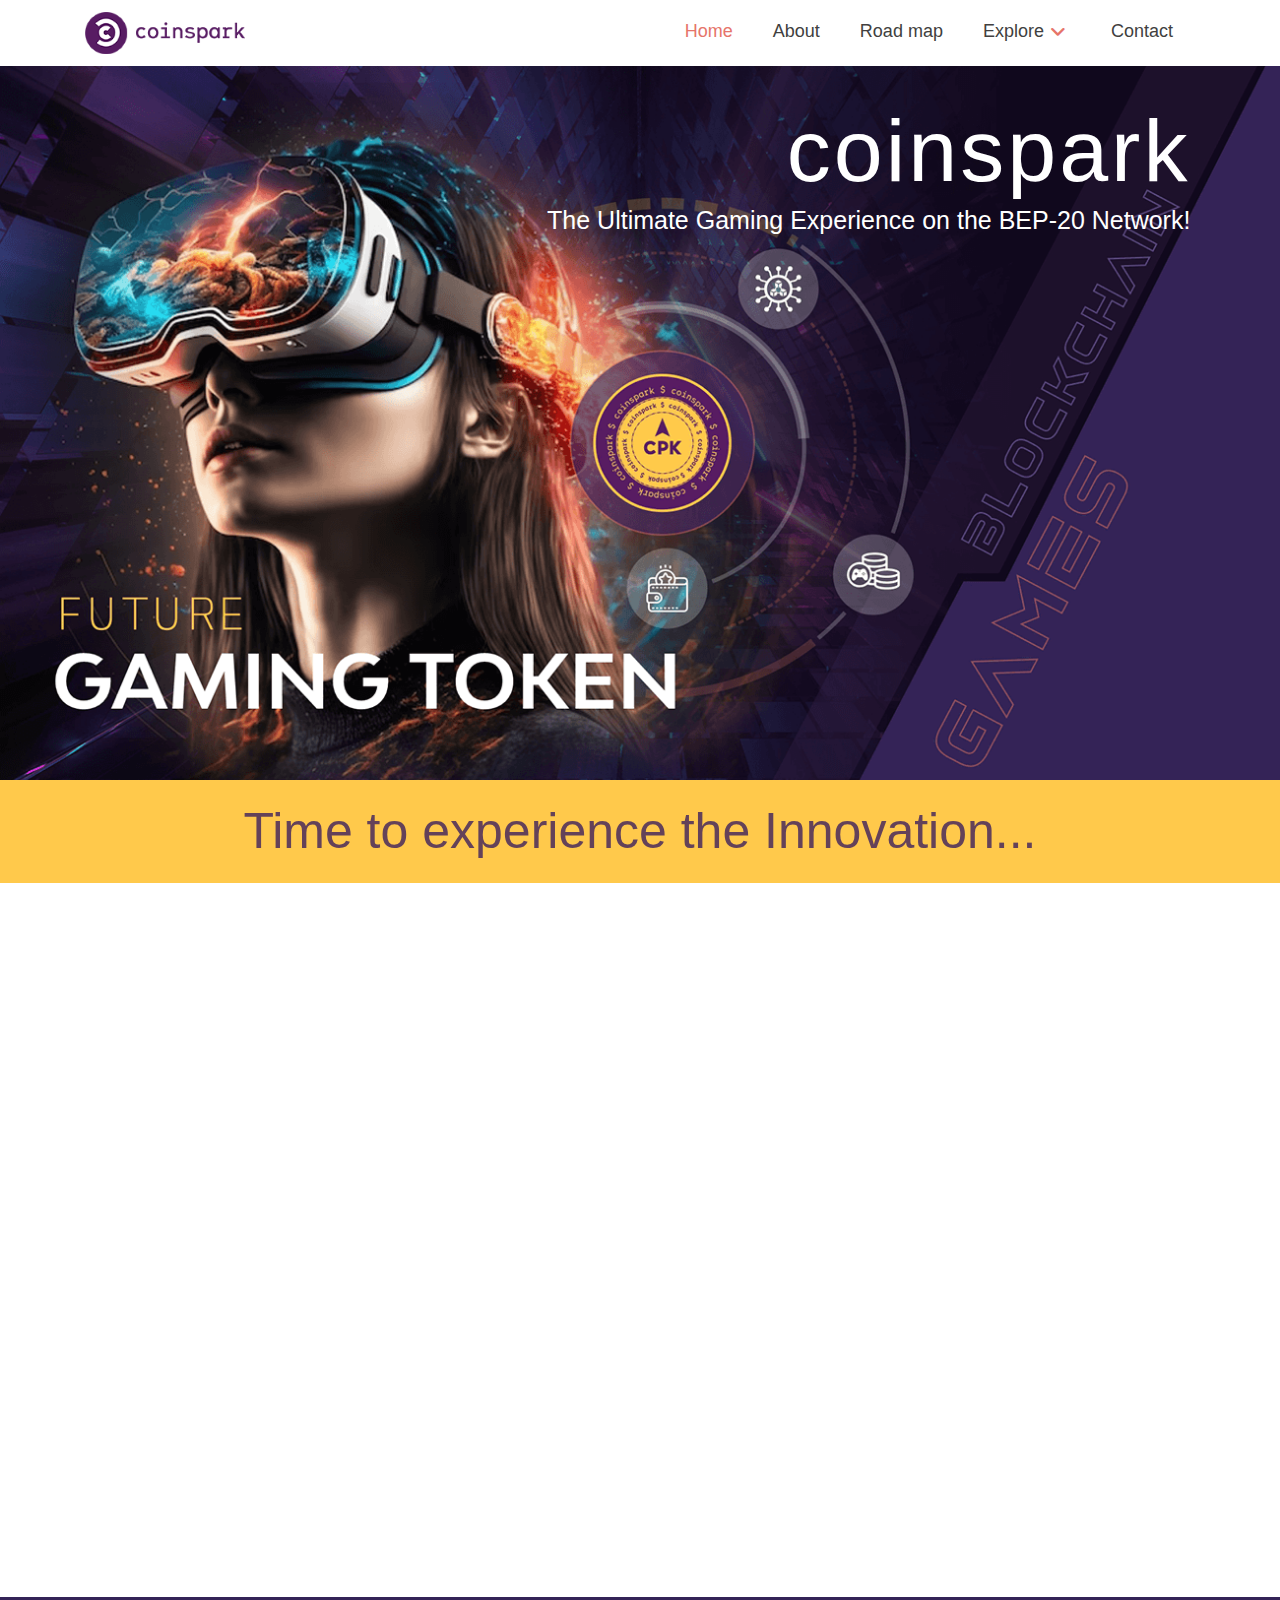
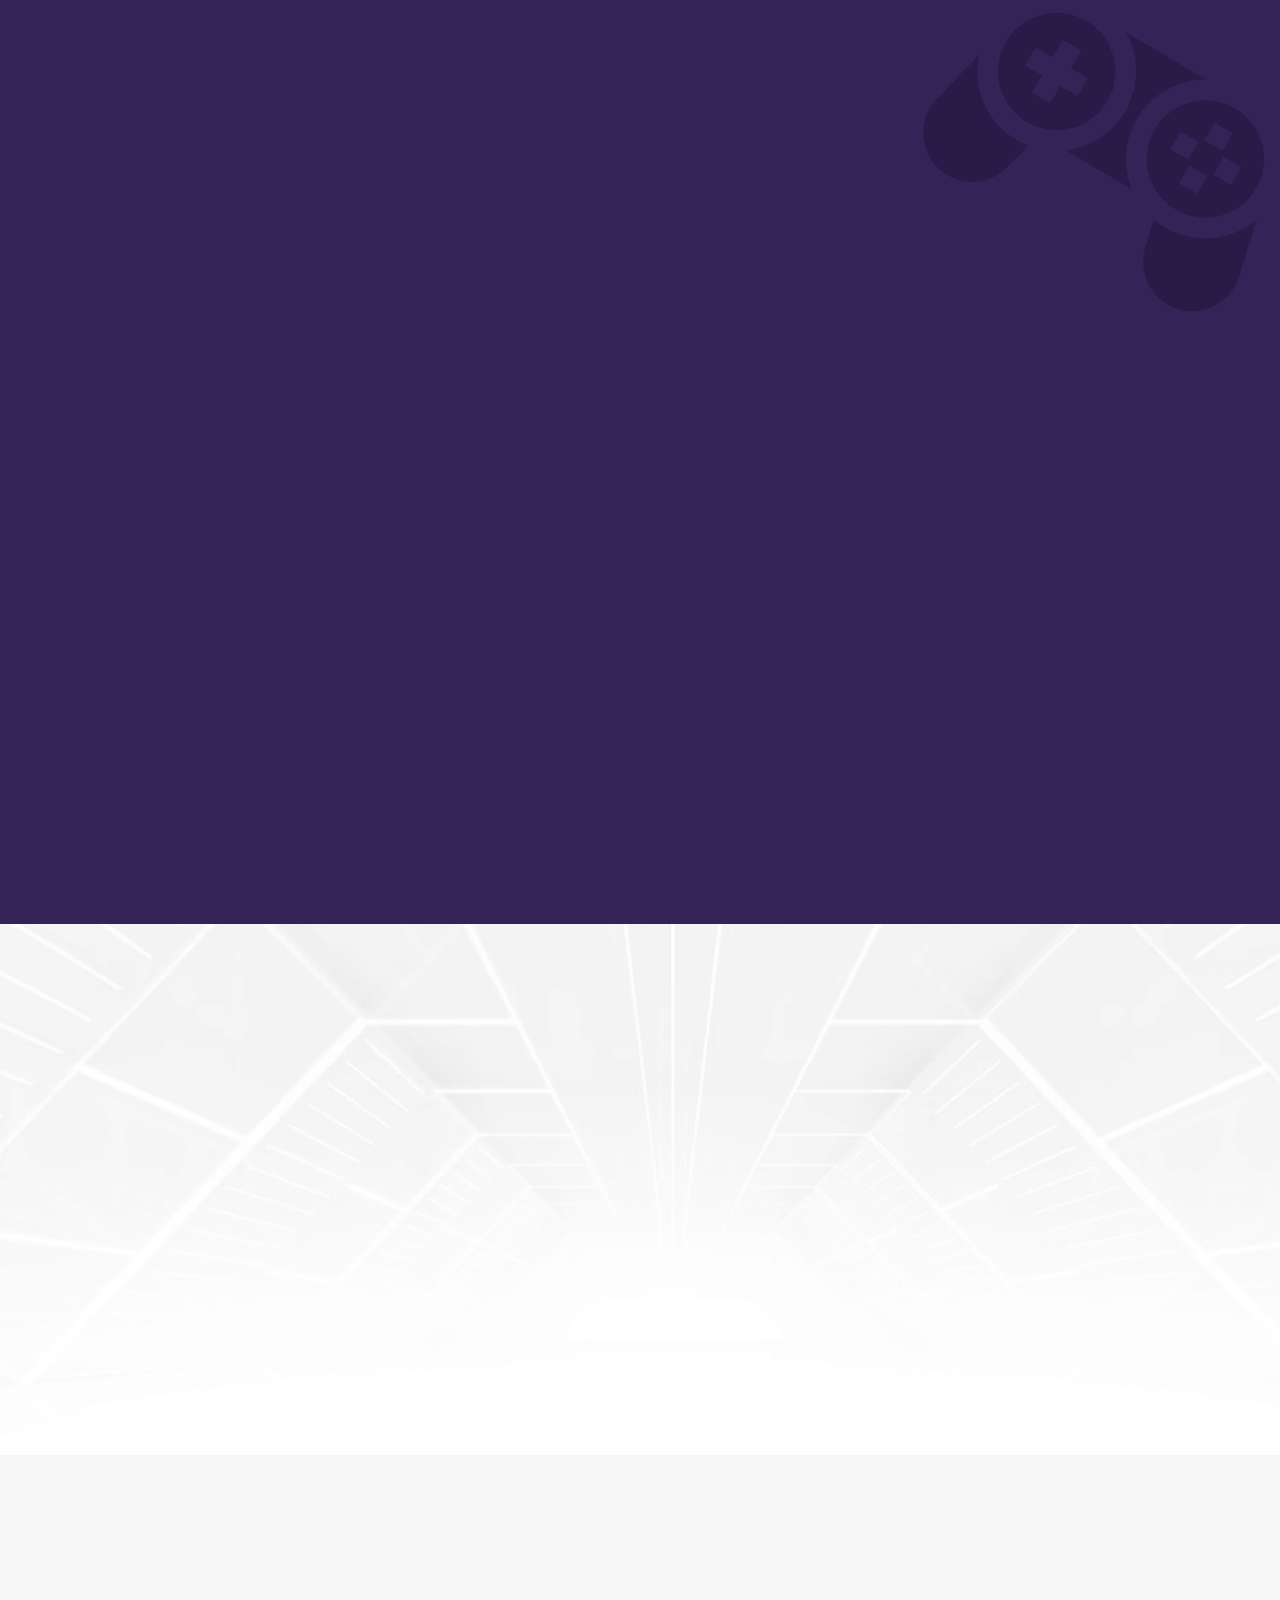
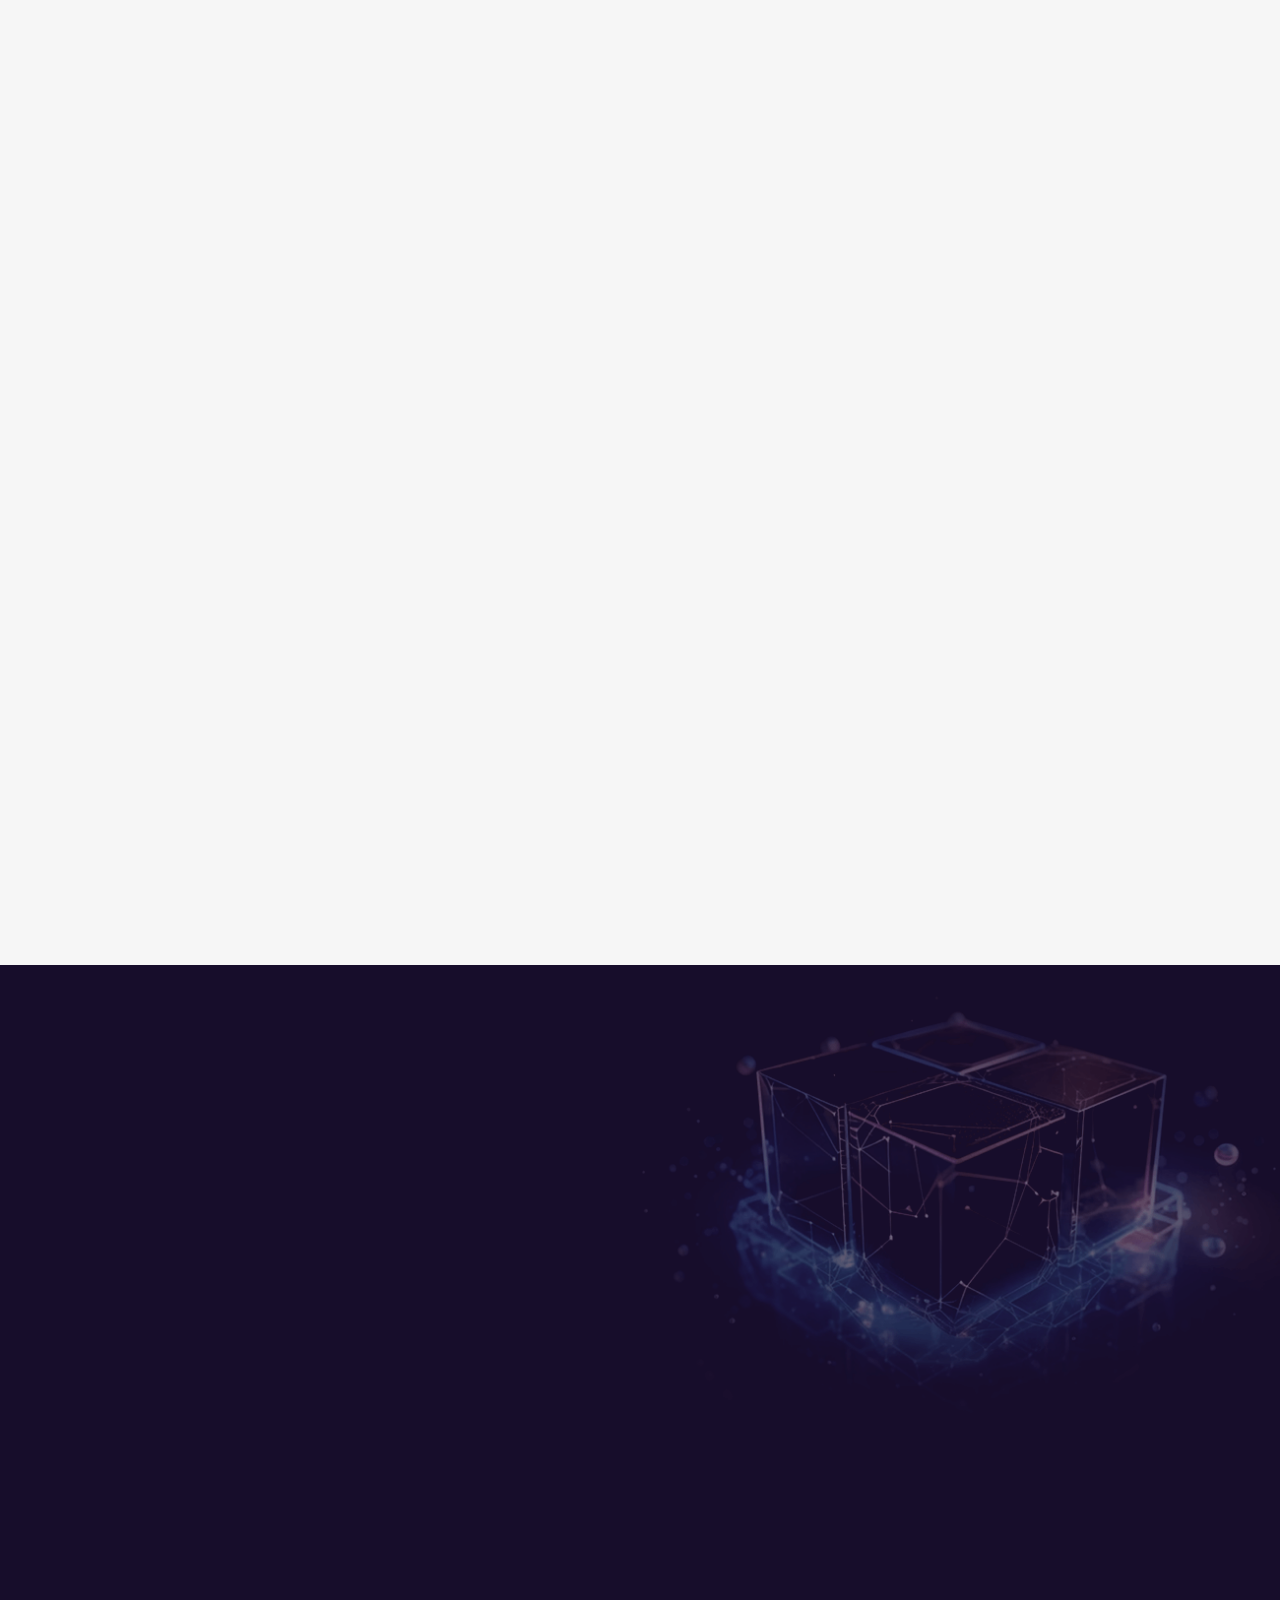
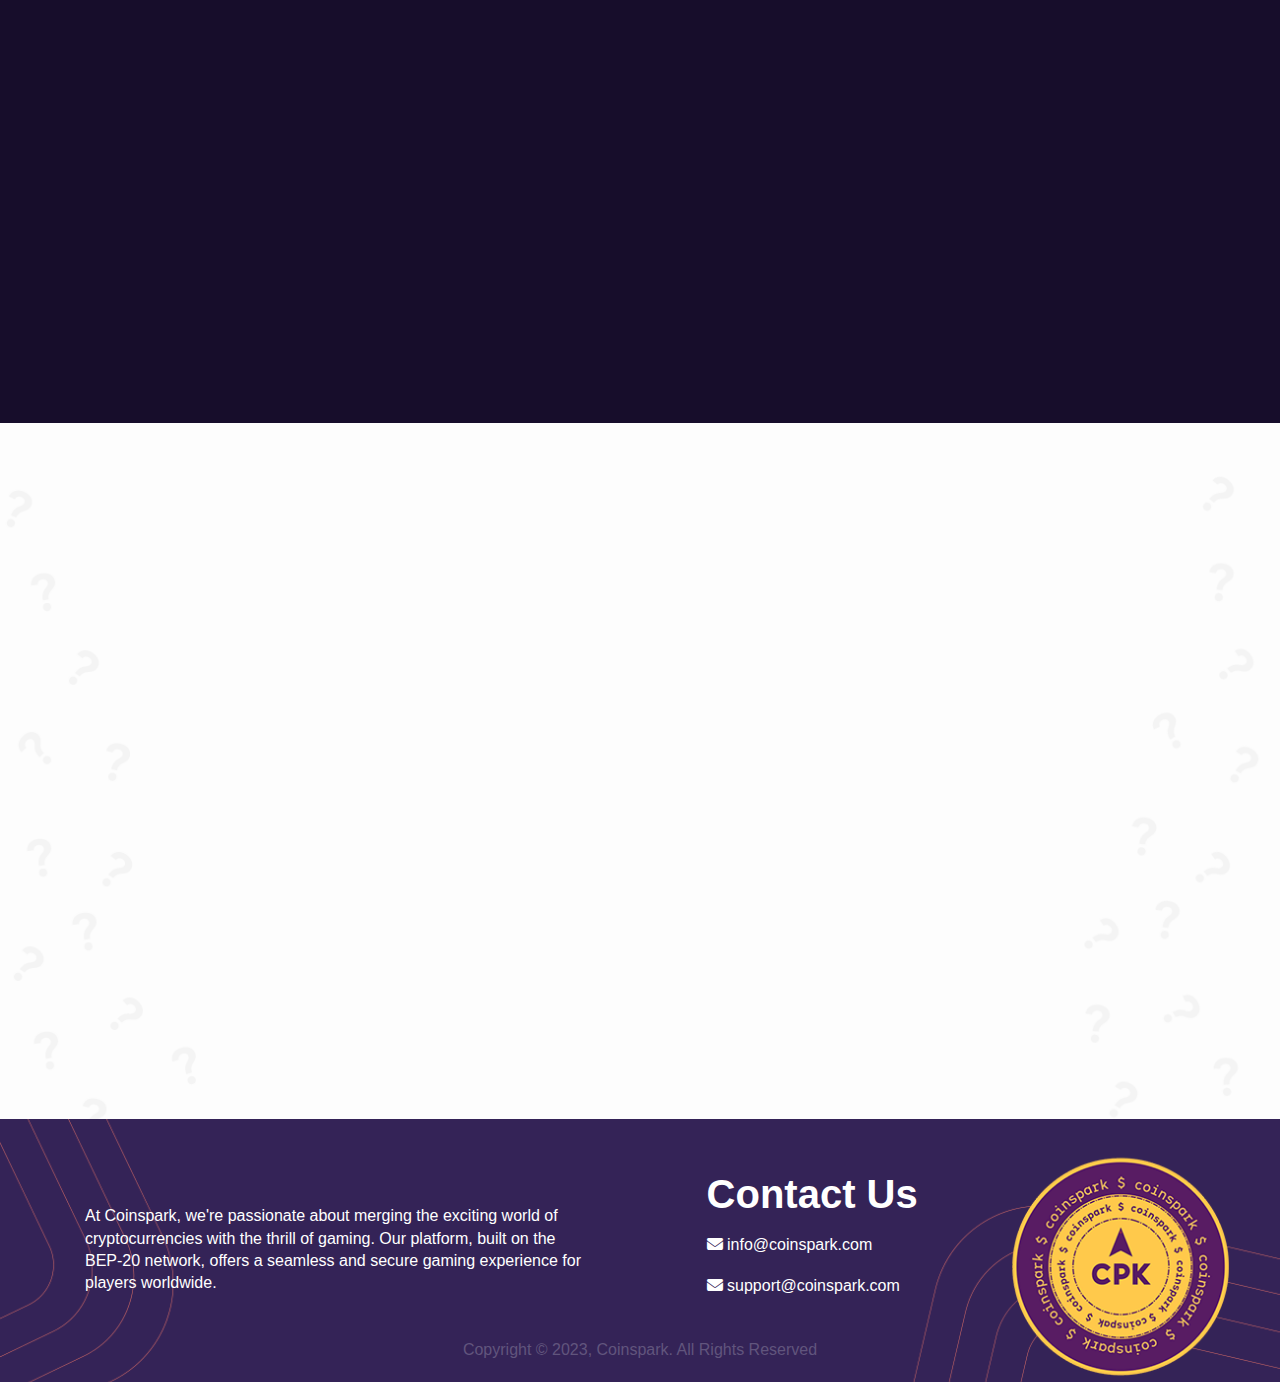
==== index.html @ 94110b3f "coinspark" ====
<!DOCTYPE html>
<html lang="en-US">

<meta http-equiv="content-type" content="text/html;charset=UTF-8" />

<head>
	<meta charset="UTF-8">
	<meta name="viewport" content="width=device-width, initial-scale=1">
	<link rel="profile" href="http://gmpg.org/xfn/11">
	<title>Coinspark </title>
	<meta name='robots' content='max-image-preview:large' />
	<link rel="alternate" type="application/rss+xml" title="Coinspark"
		href="https://demothemesflat.co/cyfoniikit/feed/" />
	<link rel="stylesheet" href="https://cdnjs.cloudflare.com/ajax/libs/font-awesome/6.4.0/css/all.min.css">

	<!-- Fonts  -->
	<link href="https://fonts.cdnfonts.com/css/bw-modelica-ss01" rel="stylesheet">
	<!-- Fonts  -->
	<link rel="stylesheet" href="https://cdnjs.cloudflare.com/ajax/libs/animate.css/4.1.1/animate.min.css"/>

	<link rel="alternate" type="application/rss+xml" title="Coinspark"
		href="https://demothemesflat.co/cyfoniikit/comments/feed/" />
	<script>
		window._wpemojiSettings = { "baseUrl": "https:\/\/s.w.org\/images\/core\/emoji\/14.0.0\/72x72\/", "ext": ".png", "svgUrl": "https:\/\/s.w.org\/images\/core\/emoji\/14.0.0\/svg\/", "svgExt": ".svg", "source": { "concatemoji": "https:\/\/demothemesflat.co\/cyfoniikit\/wp-includes\/js\/wp-emoji-release.min.js?ver=6.2.2" } };
		/*! This file is auto-generated */
		!function (e, a, t) { var n, r, o, i = a.createElement("canvas"), p = i.getContext && i.getContext("2d"); function s(e, t) { p.clearRect(0, 0, i.width, i.height), p.fillText(e, 0, 0); e = i.toDataURL(); return p.clearRect(0, 0, i.width, i.height), p.fillText(t, 0, 0), e === i.toDataURL() } function c(e) { var t = a.createElement("script"); t.src = e, t.defer = t.type = "text/javascript", a.getElementsByTagName("head")[0].appendChild(t) } for (o = Array("flag", "emoji"), t.supports = { everything: !0, everythingExceptFlag: !0 }, r = 0; r < o.length; r++)t.supports[o[r]] = function (e) { if (p && p.fillText) switch (p.textBaseline = "top", p.font = "600 32px Arial", e) { case "flag": return s("\ud83c\udff3\ufe0f\u200d\u26a7\ufe0f", "\ud83c\udff3\ufe0f\u200b\u26a7\ufe0f") ? !1 : !s("\ud83c\uddfa\ud83c\uddf3", "\ud83c\uddfa\u200b\ud83c\uddf3") && !s("\ud83c\udff4\udb40\udc67\udb40\udc62\udb40\udc65\udb40\udc6e\udb40\udc67\udb40\udc7f", "\ud83c\udff4\u200b\udb40\udc67\u200b\udb40\udc62\u200b\udb40\udc65\u200b\udb40\udc6e\u200b\udb40\udc67\u200b\udb40\udc7f"); case "emoji": return !s("\ud83e\udef1\ud83c\udffb\u200d\ud83e\udef2\ud83c\udfff", "\ud83e\udef1\ud83c\udffb\u200b\ud83e\udef2\ud83c\udfff") }return !1 }(o[r]), t.supports.everything = t.supports.everything && t.supports[o[r]], "flag" !== o[r] && (t.supports.everythingExceptFlag = t.supports.everythingExceptFlag && t.supports[o[r]]); t.supports.everythingExceptFlag = t.supports.everythingExceptFlag && !t.supports.flag, t.DOMReady = !1, t.readyCallback = function () { t.DOMReady = !0 }, t.supports.everything || (n = function () { t.readyCallback() }, a.addEventListener ? (a.addEventListener("DOMContentLoaded", n, !1), e.addEventListener("load", n, !1)) : (e.attachEvent("onload", n), a.attachEvent("onreadystatechange", function () { "complete" === a.readyState && t.readyCallback() })), (e = t.source || {}).concatemoji ? c(e.concatemoji) : e.wpemoji && e.twemoji && (c(e.twemoji), c(e.wpemoji))) }(window, document, window._wpemojiSettings);
	</script>
	<style>
		img.wp-smiley,
		img.emoji {
			display: inline !important;
			border: none !important;
			box-shadow: none !important;
			height: 1em !important;
			width: 1em !important;
			margin: 0 0.07em !important;
			vertical-align: -0.1em !important;
			background: none !important;
			padding: 0 !important;
		}
	</style>
	<link rel='stylesheet' id='iziModal-css'
		href='../../wp-content/plugins/themesflat-addons-for-elementor/post-format/assets/css/iziModal3781.css?ver=6.2.2'
		media='all' />
	<link rel='stylesheet' id='tf-font-awesome-css'
		href='../../wp-content/plugins/elementor/assets/lib/font-awesome/css/all.min3781.css?ver=6.2.2' media='all' />
	<link rel='stylesheet' id='tf-regular-css'
		href='../../wp-content/plugins/elementor/assets/lib/font-awesome/css/regular.min3781.css?ver=6.2.2'
		media='all' />
	<link rel='stylesheet' id='tf-style-css'
		href='../../wp-content/plugins/themesflat-addons-for-elementor/assets/css/tf-style3781.css?ver=6.2.2'
		media='all' />
	<link rel='stylesheet' id='wp-block-library-css'
		href='../../wp-includes/css/dist/block-library/style.min3781.css?ver=6.2.2' media='all' />
	<link rel='stylesheet' id='classic-theme-styles-css'
		href='../../wp-includes/css/classic-themes.min3781.css?ver=6.2.2' media='all' />
	<style id='global-styles-inline-css'>
		body {
			--wp--preset--color--black: #000000;
			--wp--preset--color--cyan-bluish-gray: #abb8c3;
			--wp--preset--color--white: #ffffff;
			--wp--preset--color--pale-pink: #f78da7;
			--wp--preset--color--vivid-red: #cf2e2e;
			--wp--preset--color--luminous-vivid-orange: #ff6900;
			--wp--preset--color--luminous-vivid-amber: #fcb900;
			--wp--preset--color--light-green-cyan: #7bdcb5;
			--wp--preset--color--vivid-green-cyan: #00d084;
			--wp--preset--color--pale-cyan-blue: #8ed1fc;
			--wp--preset--color--vivid-cyan-blue: #0693e3;
			--wp--preset--color--vivid-purple: #9b51e0;
			--wp--preset--gradient--vivid-cyan-blue-to-vivid-purple: linear-gradient(135deg, rgba(6, 147, 227, 1) 0%, rgb(155, 81, 224) 100%);
			--wp--preset--gradient--light-green-cyan-to-vivid-green-cyan: linear-gradient(135deg, rgb(122, 220, 180) 0%, rgb(0, 208, 130) 100%);
			--wp--preset--gradient--luminous-vivid-amber-to-luminous-vivid-orange: linear-gradient(135deg, rgba(252, 185, 0, 1) 0%, rgba(255, 105, 0, 1) 100%);
			--wp--preset--gradient--luminous-vivid-orange-to-vivid-red: linear-gradient(135deg, rgba(255, 105, 0, 1) 0%, rgb(207, 46, 46) 100%);
			--wp--preset--gradient--very-light-gray-to-cyan-bluish-gray: linear-gradient(135deg, rgb(238, 238, 238) 0%, rgb(169, 184, 195) 100%);
			--wp--preset--gradient--cool-to-warm-spectrum: linear-gradient(135deg, rgb(74, 234, 220) 0%, rgb(151, 120, 209) 20%, rgb(207, 42, 186) 40%, rgb(238, 44, 130) 60%, rgb(251, 105, 98) 80%, rgb(254, 248, 76) 100%);
			--wp--preset--gradient--blush-light-purple: linear-gradient(135deg, rgb(255, 206, 236) 0%, rgb(152, 150, 240) 100%);
			--wp--preset--gradient--blush-bordeaux: linear-gradient(135deg, rgb(254, 205, 165) 0%, rgb(254, 45, 45) 50%, rgb(107, 0, 62) 100%);
			--wp--preset--gradient--luminous-dusk: linear-gradient(135deg, rgb(255, 203, 112) 0%, rgb(199, 81, 192) 50%, rgb(65, 88, 208) 100%);
			--wp--preset--gradient--pale-ocean: linear-gradient(135deg, rgb(255, 245, 203) 0%, rgb(182, 227, 212) 50%, rgb(51, 167, 181) 100%);
			--wp--preset--gradient--electric-grass: linear-gradient(135deg, rgb(202, 248, 128) 0%, rgb(113, 206, 126) 100%);
			--wp--preset--gradient--midnight: linear-gradient(135deg, rgb(2, 3, 129) 0%, rgb(40, 116, 252) 100%);
			--wp--preset--duotone--dark-grayscale: url('#wp-duotone-dark-grayscale');
			--wp--preset--duotone--grayscale: url('#wp-duotone-grayscale');
			--wp--preset--duotone--purple-yellow: url('#wp-duotone-purple-yellow');
			--wp--preset--duotone--blue-red: url('#wp-duotone-blue-red');
			--wp--preset--duotone--midnight: url('#wp-duotone-midnight');
			--wp--preset--duotone--magenta-yellow: url('#wp-duotone-magenta-yellow');
			--wp--preset--duotone--purple-green: url('#wp-duotone-purple-green');
			--wp--preset--duotone--blue-orange: url('#wp-duotone-blue-orange');
			--wp--preset--font-size--small: 13px;
			--wp--preset--font-size--medium: 20px;
			--wp--preset--font-size--large: 36px;
			--wp--preset--font-size--x-large: 42px;
			--wp--preset--spacing--20: 0.44rem;
			--wp--preset--spacing--30: 0.67rem;
			--wp--preset--spacing--40: 1rem;
			--wp--preset--spacing--50: 1.5rem;
			--wp--preset--spacing--60: 2.25rem;
			--wp--preset--spacing--70: 3.38rem;
			--wp--preset--spacing--80: 5.06rem;
			--wp--preset--shadow--natural: 6px 6px 9px rgba(0, 0, 0, 0.2);
			--wp--preset--shadow--deep: 12px 12px 50px rgba(0, 0, 0, 0.4);
			--wp--preset--shadow--sharp: 6px 6px 0px rgba(0, 0, 0, 0.2);
			--wp--preset--shadow--outlined: 6px 6px 0px -3px rgba(255, 255, 255, 1), 6px 6px rgba(0, 0, 0, 1);
			--wp--preset--shadow--crisp: 6px 6px 0px rgba(0, 0, 0, 1);
		}

		:where(.is-layout-flex) {
			gap: 0.5em;
		}

		body .is-layout-flow>.alignleft {
			float: left;
			margin-inline-start: 0;
			margin-inline-end: 2em;
		}

		body .is-layout-flow>.alignright {
			float: right;
			margin-inline-start: 2em;
			margin-inline-end: 0;
		}

		body .is-layout-flow>.aligncenter {
			margin-left: auto !important;
			margin-right: auto !important;
		}

		body .is-layout-constrained>.alignleft {
			float: left;
			margin-inline-start: 0;
			margin-inline-end: 2em;
		}

		body .is-layout-constrained>.alignright {
			float: right;
			margin-inline-start: 2em;
			margin-inline-end: 0;
		}

		body .is-layout-constrained>.aligncenter {
			margin-left: auto !important;
			margin-right: auto !important;
		}

		body .is-layout-constrained> :where(:not(.alignleft):not(.alignright):not(.alignfull)) {
			max-width: var(--wp--style--global--content-size);
			margin-left: auto !important;
			margin-right: auto !important;
		}

		body .is-layout-constrained>.alignwide {
			max-width: var(--wp--style--global--wide-size);
		}

		body .is-layout-flex {
			display: flex;
		}

		body .is-layout-flex {
			flex-wrap: wrap;
			align-items: center;
		}

		body .is-layout-flex>* {
			margin: 0;
		}

		:where(.wp-block-columns.is-layout-flex) {
			gap: 2em;
		}

		.has-black-color {
			color: var(--wp--preset--color--black) !important;
		}

		.has-cyan-bluish-gray-color {
			color: var(--wp--preset--color--cyan-bluish-gray) !important;
		}

		.has-white-color {
			color: var(--wp--preset--color--white) !important;
		}

		.has-pale-pink-color {
			color: var(--wp--preset--color--pale-pink) !important;
		}

		.has-vivid-red-color {
			color: var(--wp--preset--color--vivid-red) !important;
		}

		.has-luminous-vivid-orange-color {
			color: var(--wp--preset--color--luminous-vivid-orange) !important;
		}

		.has-luminous-vivid-amber-color {
			color: var(--wp--preset--color--luminous-vivid-amber) !important;
		}

		.has-light-green-cyan-color {
			color: var(--wp--preset--color--light-green-cyan) !important;
		}

		.has-vivid-green-cyan-color {
			color: var(--wp--preset--color--vivid-green-cyan) !important;
		}

		.has-pale-cyan-blue-color {
			color: var(--wp--preset--color--pale-cyan-blue) !important;
		}

		.has-vivid-cyan-blue-color {
			color: var(--wp--preset--color--vivid-cyan-blue) !important;
		}

		.has-vivid-purple-color {
			color: var(--wp--preset--color--vivid-purple) !important;
		}

		.has-black-background-color {
			background-color: var(--wp--preset--color--black) !important;
		}

		.has-cyan-bluish-gray-background-color {
			background-color: var(--wp--preset--color--cyan-bluish-gray) !important;
		}

		.has-white-background-color {
			background-color: var(--wp--preset--color--white) !important;
		}

		.has-pale-pink-background-color {
			background-color: var(--wp--preset--color--pale-pink) !important;
		}

		.has-vivid-red-background-color {
			background-color: var(--wp--preset--color--vivid-red) !important;
		}

		.has-luminous-vivid-orange-background-color {
			background-color: var(--wp--preset--color--luminous-vivid-orange) !important;
		}

		.has-luminous-vivid-amber-background-color {
			background-color: var(--wp--preset--color--luminous-vivid-amber) !important;
		}

		.has-light-green-cyan-background-color {
			background-color: var(--wp--preset--color--light-green-cyan) !important;
		}

		.has-vivid-green-cyan-background-color {
			background-color: var(--wp--preset--color--vivid-green-cyan) !important;
		}

		.has-pale-cyan-blue-background-color {
			background-color: var(--wp--preset--color--pale-cyan-blue) !important;
		}

		.has-vivid-cyan-blue-background-color {
			background-color: var(--wp--preset--color--vivid-cyan-blue) !important;
		}

		.has-vivid-purple-background-color {
			background-color: var(--wp--preset--color--vivid-purple) !important;
		}

		.has-black-border-color {
			border-color: var(--wp--preset--color--black) !important;
		}

		.has-cyan-bluish-gray-border-color {
			border-color: var(--wp--preset--color--cyan-bluish-gray) !important;
		}

		.has-white-border-color {
			border-color: var(--wp--preset--color--white) !important;
		}

		.has-pale-pink-border-color {
			border-color: var(--wp--preset--color--pale-pink) !important;
		}

		.has-vivid-red-border-color {
			border-color: var(--wp--preset--color--vivid-red) !important;
		}

		.has-luminous-vivid-orange-border-color {
			border-color: var(--wp--preset--color--luminous-vivid-orange) !important;
		}

		.has-luminous-vivid-amber-border-color {
			border-color: var(--wp--preset--color--luminous-vivid-amber) !important;
		}

		.has-light-green-cyan-border-color {
			border-color: var(--wp--preset--color--light-green-cyan) !important;
		}

		.has-vivid-green-cyan-border-color {
			border-color: var(--wp--preset--color--vivid-green-cyan) !important;
		}

		.has-pale-cyan-blue-border-color {
			border-color: var(--wp--preset--color--pale-cyan-blue) !important;
		}

		.has-vivid-cyan-blue-border-color {
			border-color: var(--wp--preset--color--vivid-cyan-blue) !important;
		}

		.has-vivid-purple-border-color {
			border-color: var(--wp--preset--color--vivid-purple) !important;
		}

		.has-vivid-cyan-blue-to-vivid-purple-gradient-background {
			background: var(--wp--preset--gradient--vivid-cyan-blue-to-vivid-purple) !important;
		}

		.has-light-green-cyan-to-vivid-green-cyan-gradient-background {
			background: var(--wp--preset--gradient--light-green-cyan-to-vivid-green-cyan) !important;
		}

		.has-luminous-vivid-amber-to-luminous-vivid-orange-gradient-background {
			background: var(--wp--preset--gradient--luminous-vivid-amber-to-luminous-vivid-orange) !important;
		}

		.has-luminous-vivid-orange-to-vivid-red-gradient-background {
			background: var(--wp--preset--gradient--luminous-vivid-orange-to-vivid-red) !important;
		}

		.has-very-light-gray-to-cyan-bluish-gray-gradient-background {
			background: var(--wp--preset--gradient--very-light-gray-to-cyan-bluish-gray) !important;
		}

		.has-cool-to-warm-spectrum-gradient-background {
			background: var(--wp--preset--gradient--cool-to-warm-spectrum) !important;
		}

		.has-blush-light-purple-gradient-background {
			background: var(--wp--preset--gradient--blush-light-purple) !important;
		}

		.has-blush-bordeaux-gradient-background {
			background: var(--wp--preset--gradient--blush-bordeaux) !important;
		}

		.has-luminous-dusk-gradient-background {
			background: var(--wp--preset--gradient--luminous-dusk) !important;
		}

		.has-pale-ocean-gradient-background {
			background: var(--wp--preset--gradient--pale-ocean) !important;
		}

		.has-electric-grass-gradient-background {
			background: var(--wp--preset--gradient--electric-grass) !important;
		}

		.has-midnight-gradient-background {
			background: var(--wp--preset--gradient--midnight) !important;
		}

		.has-small-font-size {
			font-size: var(--wp--preset--font-size--small) !important;
		}

		.has-medium-font-size {
			font-size: var(--wp--preset--font-size--medium) !important;
		}

		.has-large-font-size {
			font-size: var(--wp--preset--font-size--large) !important;
		}

		.has-x-large-font-size {
			font-size: var(--wp--preset--font-size--x-large) !important;
		}

		.wp-block-navigation a:where(:not(.wp-element-button)) {
			color: inherit;
		}

		:where(.wp-block-columns.is-layout-flex) {
			gap: 2em;
		}

		.wp-block-pullquote {
			font-size: 1.5em;
			line-height: 1.6;
		}
	</style>
	<link rel='stylesheet' id='template-kit-export-css'
		href='../../wp-content/plugins/template-kit-export/public/assets/css/template-kit-export-public.min365c.css?ver=1.0.21'
		media='all' />
	<link rel='stylesheet' id='hello-elementor-css'
		href='../../wp-content/themes/hello-elementor/style.minc141.css?ver=2.6.1' media='all' />
	<link rel='stylesheet' id='hello-elementor-theme-style-css'
		href='../../wp-content/themes/hello-elementor/theme.minc141.css?ver=2.6.1' media='all' />
	<link rel='stylesheet' id='elementor-frontend-css'
		href='../../wp-content/plugins/elementor/assets/css/frontend-lite.mina1c3.css?ver=3.14.1' media='all' />
	<link rel='stylesheet' id='elementor-post-7-css'
		href='../../wp-content/uploads/elementor/css/post-71acf.css?ver=1688981764' media='all' />
	<link rel='stylesheet' id='elementor-icons-ekiticons-css'
		href='../../wp-content/plugins/elementskit-lite/modules/elementskit-icon-pack/assets/css/ekiticons5b0a.css?ver=2.9.0'
		media='all' />
	<link rel='stylesheet' id='elementor-icons-css'
		href='../../wp-content/plugins/elementor/assets/lib/eicons/css/elementor-icons.minfc13.css?ver=5.20.0'
		media='all' />
	<link rel='stylesheet' id='swiper-css'
		href='../../wp-content/plugins/elementor/assets/lib/swiper/css/swiper.min48f5.css?ver=5.3.6' media='all' />
	<link rel='stylesheet' id='elementor-post-223-css'
		href='../../wp-content/uploads/elementor/css/post-223f4da.css?ver=1688981765' media='all' />
	<link rel='stylesheet' id='font-awesome-5-all-css'
		href='../../wp-content/plugins/elementor/assets/lib/font-awesome/css/all.mina1c3.css?ver=3.14.1' media='all' />
	<link rel='stylesheet' id='font-awesome-4-shim-css'
		href='../../wp-content/plugins/elementor/assets/lib/font-awesome/css/v4-shims.mina1c3.css?ver=3.14.1'
		media='all' />
	<link rel='stylesheet' id='ekit-widget-styles-css'
		href='../../wp-content/plugins/elementskit-lite/widgets/init/assets/css/widget-styles5b0a.css?ver=2.9.0'
		media='all' />
	<link rel='stylesheet' id='ekit-responsive-css'
		href='../../wp-content/plugins/elementskit-lite/widgets/init/assets/css/responsive5b0a.css?ver=2.9.0'
		media='all' />
	<link rel='stylesheet' id='google-fonts-1-css'
		href='https://fonts.googleapis.com/css?family=Zen+Dots%3A100%2C100italic%2C200%2C200italic%2C300%2C300italic%2C400%2C400italic%2C500%2C500italic%2C600%2C600italic%2C700%2C700italic%2C800%2C800italic%2C900%2C900italic%7CReadex+Pro%3A100%2C100italic%2C200%2C200italic%2C300%2C300italic%2C400%2C400italic%2C500%2C500italic%2C600%2C600italic%2C700%2C700italic%2C800%2C800italic%2C900%2C900italic&amp;display=swap&amp;ver=6.2.2'
		media='all' />
	<link rel='stylesheet' id='elementor-icons-shared-0-css'
		href='../../wp-content/plugins/elementor/assets/lib/font-awesome/css/fontawesome.min52d5.css?ver=5.15.3'
		media='all' />
	<link rel='stylesheet' id='elementor-icons-fa-brands-css'
		href='../../wp-content/plugins/elementor/assets/lib/font-awesome/css/brands.min52d5.css?ver=5.15.3'
		media='all' />
	<link rel='stylesheet' id='elementor-icons-fa-solid-css'
		href='../../wp-content/plugins/elementor/assets/lib/font-awesome/css/solid.min52d5.css?ver=5.15.3'
		media='all' />
	<link rel="preconnect" href="https://fonts.gstatic.com/" crossorigin>
	<script src='../../wp-includes/js/jquery/jquery.min5aed.js?ver=3.6.4' id='jquery-core-js'></script>
	<script src='../../wp-includes/js/jquery/jquery-migrate.min6b00.js?ver=3.4.0' id='jquery-migrate-js'></script>
	<script src='../../wp-content/plugins/elementor/assets/lib/swiper/swiper.min3781.js?ver=6.2.2'
		id='tf-swiper-js'></script>
	<script
		src='../../wp-content/plugins/template-kit-export/public/assets/js/template-kit-export-public.min365c.js?ver=1.0.21'
		id='template-kit-export-js'></script>
	<script src='../../wp-content/plugins/elementor/assets/lib/font-awesome/js/v4-shims.mina1c3.js?ver=3.14.1'
		id='font-awesome-4-shim-js'></script>
	<link rel="https://api.w.org/" href="https://demothemesflat.co/cyfoniikit/wp-json/" />
	<link rel="EditURI" type="application/rsd+xml" title="RSD"
		href="https://demothemesflat.co/cyfoniikit/xmlrpc.php?rsd" />
	<link rel="wlwmanifest" type="application/wlwmanifest+xml"
		href="https://demothemesflat.co/cyfoniikit/wp-includes/wlwmanifest.xml" />
	<meta name="generator" content="WordPress 6.2.2" />
	<link rel="canonical" href="index.html" />
	<link rel='shortlink' href='https://demothemesflat.co/cyfoniikit/?p=223' />
	<link rel="alternate" type="application/json+oembed"
		href="https://demothemesflat.co/cyfoniikit/wp-json/oembed/1.0/embed?url=https%3A%2F%2Fdemothemesflat.co%2Fcyfoniikit%2Ftemplate-kit%2Fhome-01%2F" />
	<link rel="alternate" type="text/xml+oembed"
		href="https://demothemesflat.co/cyfoniikit/wp-json/oembed/1.0/embed?url=https%3A%2F%2Fdemothemesflat.co%2Fcyfoniikit%2Ftemplate-kit%2Fhome-01%2F&amp;format=xml" />
	<meta name="generator"
		content="Elementor 3.14.1; features: e_dom_optimization, e_optimized_assets_loading, e_optimized_css_loading, a11y_improvements, additional_custom_breakpoints; settings: css_print_method-external, google_font-enabled, font_display-swap">
	<link rel="icon" href="../../wp-content/uploads/2022/10/cropped-Favicon-3-32x32.png" sizes="32x32" />
	<link rel="icon" href="../../wp-content/uploads/2022/10/cropped-Favicon-3-192x192.png" sizes="192x192" />
	<link rel="apple-touch-icon" href="../../wp-content/uploads/2022/10/cropped-Favicon-3-180x180.png" />
	<meta name="msapplication-TileImage"
		content="https://demothemesflat.co/cyfoniikit/wp-content/uploads/2022/10/cropped-Favicon-3-270x270.png" />
</head>

<body
	class="envato_tk_templates-template envato_tk_templates-template-elementor_header_footer single single-envato_tk_templates postid-223 elementor-default elementor-template-full-width elementor-kit-7 elementor-page elementor-page-223">

	<svg xmlns="http://www.w3.org/2000/svg" viewBox="0 0 0 0" width="0" height="0" focusable="false" role="none"
		style="visibility: hidden; position: absolute; left: -9999px; overflow: hidden;">
		<defs>
			<filter id="wp-duotone-dark-grayscale">
				<feColorMatrix color-interpolation-filters="sRGB" type="matrix"
					values=" .299 .587 .114 0 0 .299 .587 .114 0 0 .299 .587 .114 0 0 .299 .587 .114 0 0 " />
				<feComponentTransfer color-interpolation-filters="sRGB">
					<feFuncR type="table" tableValues="0 0.49803921568627" />
					<feFuncG type="table" tableValues="0 0.49803921568627" />
					<feFuncB type="table" tableValues="0 0.49803921568627" />
					<feFuncA type="table" tableValues="1 1" />
				</feComponentTransfer>
				<feComposite in2="SourceGraphic" operator="in" />
			</filter>
		</defs>
	</svg><svg xmlns="http://www.w3.org/2000/svg" viewBox="0 0 0 0" width="0" height="0" focusable="false" role="none"
		style="visibility: hidden; position: absolute; left: -9999px; overflow: hidden;">
		<defs>
			<filter id="wp-duotone-grayscale">
				<feColorMatrix color-interpolation-filters="sRGB" type="matrix"
					values=" .299 .587 .114 0 0 .299 .587 .114 0 0 .299 .587 .114 0 0 .299 .587 .114 0 0 " />
				<feComponentTransfer color-interpolation-filters="sRGB">
					<feFuncR type="table" tableValues="0 1" />
					<feFuncG type="table" tableValues="0 1" />
					<feFuncB type="table" tableValues="0 1" />
					<feFuncA type="table" tableValues="1 1" />
				</feComponentTransfer>
				<feComposite in2="SourceGraphic" operator="in" />
			</filter>
		</defs>
	</svg><svg xmlns="http://www.w3.org/2000/svg" viewBox="0 0 0 0" width="0" height="0" focusable="false" role="none"
		style="visibility: hidden; position: absolute; left: -9999px; overflow: hidden;">
		<defs>
			<filter id="wp-duotone-purple-yellow">
				<feColorMatrix color-interpolation-filters="sRGB" type="matrix"
					values=" .299 .587 .114 0 0 .299 .587 .114 0 0 .299 .587 .114 0 0 .299 .587 .114 0 0 " />
				<feComponentTransfer color-interpolation-filters="sRGB">
					<feFuncR type="table" tableValues="0.54901960784314 0.98823529411765" />
					<feFuncG type="table" tableValues="0 1" />
					<feFuncB type="table" tableValues="0.71764705882353 0.25490196078431" />
					<feFuncA type="table" tableValues="1 1" />
				</feComponentTransfer>
				<feComposite in2="SourceGraphic" operator="in" />
			</filter>
		</defs>
	</svg><svg xmlns="http://www.w3.org/2000/svg" viewBox="0 0 0 0" width="0" height="0" focusable="false" role="none"
		style="visibility: hidden; position: absolute; left: -9999px; overflow: hidden;">
		<defs>
			<filter id="wp-duotone-blue-red">
				<feColorMatrix color-interpolation-filters="sRGB" type="matrix"
					values=" .299 .587 .114 0 0 .299 .587 .114 0 0 .299 .587 .114 0 0 .299 .587 .114 0 0 " />
				<feComponentTransfer color-interpolation-filters="sRGB">
					<feFuncR type="table" tableValues="0 1" />
					<feFuncG type="table" tableValues="0 0.27843137254902" />
					<feFuncB type="table" tableValues="0.5921568627451 0.27843137254902" />
					<feFuncA type="table" tableValues="1 1" />
				</feComponentTransfer>
				<feComposite in2="SourceGraphic" operator="in" />
			</filter>
		</defs>
	</svg><svg xmlns="http://www.w3.org/2000/svg" viewBox="0 0 0 0" width="0" height="0" focusable="false" role="none"
		style="visibility: hidden; position: absolute; left: -9999px; overflow: hidden;">
		<defs>
			<filter id="wp-duotone-midnight">
				<feColorMatrix color-interpolation-filters="sRGB" type="matrix"
					values=" .299 .587 .114 0 0 .299 .587 .114 0 0 .299 .587 .114 0 0 .299 .587 .114 0 0 " />
				<feComponentTransfer color-interpolation-filters="sRGB">
					<feFuncR type="table" tableValues="0 0" />
					<feFuncG type="table" tableValues="0 0.64705882352941" />
					<feFuncB type="table" tableValues="0 1" />
					<feFuncA type="table" tableValues="1 1" />
				</feComponentTransfer>
				<feComposite in2="SourceGraphic" operator="in" />
			</filter>
		</defs>
	</svg><svg xmlns="http://www.w3.org/2000/svg" viewBox="0 0 0 0" width="0" height="0" focusable="false" role="none"
		style="visibility: hidden; position: absolute; left: -9999px; overflow: hidden;">
		<defs>
			<filter id="wp-duotone-magenta-yellow">
				<feColorMatrix color-interpolation-filters="sRGB" type="matrix"
					values=" .299 .587 .114 0 0 .299 .587 .114 0 0 .299 .587 .114 0 0 .299 .587 .114 0 0 " />
				<feComponentTransfer color-interpolation-filters="sRGB">
					<feFuncR type="table" tableValues="0.78039215686275 1" />
					<feFuncG type="table" tableValues="0 0.94901960784314" />
					<feFuncB type="table" tableValues="0.35294117647059 0.47058823529412" />
					<feFuncA type="table" tableValues="1 1" />
				</feComponentTransfer>
				<feComposite in2="SourceGraphic" operator="in" />
			</filter>
		</defs>
	</svg><svg xmlns="http://www.w3.org/2000/svg" viewBox="0 0 0 0" width="0" height="0" focusable="false" role="none"
		style="visibility: hidden; position: absolute; left: -9999px; overflow: hidden;">
		<defs>
			<filter id="wp-duotone-purple-green">
				<feColorMatrix color-interpolation-filters="sRGB" type="matrix"
					values=" .299 .587 .114 0 0 .299 .587 .114 0 0 .299 .587 .114 0 0 .299 .587 .114 0 0 " />
				<feComponentTransfer color-interpolation-filters="sRGB">
					<feFuncR type="table" tableValues="0.65098039215686 0.40392156862745" />
					<feFuncG type="table" tableValues="0 1" />
					<feFuncB type="table" tableValues="0.44705882352941 0.4" />
					<feFuncA type="table" tableValues="1 1" />
				</feComponentTransfer>
				<feComposite in2="SourceGraphic" operator="in" />
			</filter>
		</defs>
	</svg><svg xmlns="http://www.w3.org/2000/svg" viewBox="0 0 0 0" width="0" height="0" focusable="false" role="none"
		style="visibility: hidden; position: absolute; left: -9999px; overflow: hidden;">
		<defs>
			<filter id="wp-duotone-blue-orange">
				<feColorMatrix color-interpolation-filters="sRGB" type="matrix"
					values=" .299 .587 .114 0 0 .299 .587 .114 0 0 .299 .587 .114 0 0 .299 .587 .114 0 0 " />
				<feComponentTransfer color-interpolation-filters="sRGB">
					<feFuncR type="table" tableValues="0.098039215686275 1" />
					<feFuncG type="table" tableValues="0 0.66274509803922" />
					<feFuncB type="table" tableValues="0.84705882352941 0.41960784313725" />
					<feFuncA type="table" tableValues="1 1" />
				</feComponentTransfer>
				<feComposite in2="SourceGraphic" operator="in" />
			</filter>
		</defs>
	</svg>
	<div id="page" class="hfeed site">


		<header class="site-header tf-custom-header" role="banner">
			<div class="tf-container">
				<div class="tf-row">
					<div class="tf-col">
						<div data-elementor-type="wp-post" data-elementor-id="190" class="elementor elementor-190">
							<section
								class="elementor-section elementor-top-section elementor-element elementor-element-3f9441df elementor-section-boxed elementor-section-height-default elementor-section-height-default tf-sticky-section tf-sticky-no"
								data-id="3f9441df" data-element_type="section"
								data-settings="{&quot;tf_sticky&quot;:&quot;no&quot;}">
								<div class="elementor-container elementor-column-gap-default">
									<div class="elementor-column elementor-col-25 elementor-top-column elementor-element elementor-element-34486d5f"
										data-id="34486d5f" data-element_type="column">
										<div class="elementor-widget-wrap elementor-element-populated">
											<div class="elementor-element elementor-element-3bddb0fb elementor-widget elementor-widget-image"
												data-id="3bddb0fb" data-element_type="widget"
												data-widget_type="image.default">
												<div class="elementor-widget-container">
													<style>
														/*! elementor - v3.14.0 - 26-06-2023 */
														.elementor-widget-image {
															text-align: center
														}

														.elementor-widget-image a {
															display: inline-block
														}

														.elementor-widget-image a img[src$=".svg"] {
															width: 48px
														}

														.elementor-widget-image img {
															vertical-align: middle;
															display: inline-block
														}
													</style> <a href="index.html">
														<img width="160" height="38"
															src="wp-content/images/00/Coinspark_HeaderLogo.png"
															class="attachment-full size-full wp-image-13" alt=""
															loading="lazy" sizes="(max-width: 160px) 100vw, 160px" />
													</a>
												</div>
											</div>
										</div>
									</div>
									<div class="elementor-column elementor-col-50 elementor-top-column elementor-element elementor-element-62c112fd"
										data-id="62c112fd" data-element_type="column">
										<div class="elementor-widget-wrap elementor-element-populated">
											<div class="elementor-element elementor-element-16576247 elementor-widget-tablet__width-auto elementor-widget elementor-widget-tf-nav-menu"
												data-id="16576247" data-element_type="widget"
												data-widget_type="tf-nav-menu.default">
												<div class="elementor-widget-container">
													<div class="tf-nav-menu tf-alignment-center horizontal menu-panel-style-left tf_link_effect_none tf_animation_line_ dropdown-style1 tf-nav-64c3c5015e204"
														data-id_random="tf-nav-64c3c5015e204">
														<div class="nav-panel mobile-menu-alignment-left">
															<div class="wrap-logo-nav"><a
																	href="index.html"
																	class="logo-nav"> <img
																		src="wp-content/images/00/Coinspark_HeaderLogo.png"
																		alt="Coinspark"></a>
															</div>
															<div class="mainnav-mobi">
																<div class="menu-container tf-menu-container">
																	<ul id="menu-main" class="menu">
																		<li id="menu-item-209"
																			class="menu-item menu-item-type-custom menu-item-object-custom current-menu-ancestor current-menu-parent menu-item-has-children menu-item-209">
																			<a href="index.html">Home</a>
																			<!-- <ul class="sub-menu">
																				<li id="menu-item-210"
																					class="menu-item menu-item-type-custom menu-item-object-custom current-menu-item menu-item-210">
																					<a href="index.html"
																						aria-current="page">Home 01<i
																							class="fa fa-angle-right"
																							aria-hidden="true"></i></a>
																				</li>
																				<li id="menu-item-211"
																					class="menu-item menu-item-type-custom menu-item-object-custom menu-item-211">
																					<a href="../home-02/index.html">Home
																						02<i class="fa fa-angle-right"
																							aria-hidden="true"></i></a>
																				</li>
																				<li id="menu-item-212"
																					class="menu-item menu-item-type-custom menu-item-object-custom menu-item-212">
																					<a href="../home-03/index.html">Home
																						03<i class="fa fa-angle-right"
																							aria-hidden="true"></i></a>
																				</li>
																			</ul> -->
																		</li>
																		<li id="menu-item-213"
																			class="menu-item menu-item-type-custom menu-item-object-custom menu-item-213">
																			<a href="template-kit/about-us/index.html">About<i
																					class="fa fa-angle-right"
																					aria-hidden="true"></i></a>
																		</li>
																		<!-- <li id="menu-item-214"
																			class="menu-item menu-item-type-custom menu-item-object-custom menu-item-214">
																			<a
																				href="https://demothemesflat.co/cyfoniikit/?elementor_library=road-map">Road
																				map<i class="fa fa-angle-right"
																					aria-hidden="true"></i></a></li>
																		<li id="menu-item-215"
																			class="menu-item menu-item-type-custom menu-item-object-custom menu-item-215">
																			<a
																				href="https://demothemesflat.co/cyfoniikit/?elementor_library=our-team">Team<i
																					class="fa fa-angle-right"
																					aria-hidden="true"></i></a></li> -->
																		<li id="menu-item-216"
																			class="menu-item menu-item-type-custom menu-item-object-custom menu-item-has-children menu-item-216">
																			<a href="#">Explore<i
																					class="fa fa-angle-right"
																					aria-hidden="true"></i></a>
																			<ul class="sub-menu">
																				<li id="menu-item-217"
																					class="menu-item menu-item-type-custom menu-item-object-custom menu-item-217">
																					<a
																						href="template-kit/visions-mission/index.html">Visions
																						&#038; Mission<i
																							class="fa fa-angle-right"
																							aria-hidden="true"></i></a>
																				</li>
																				<!-- <li id="menu-item-218"
																					class="menu-item menu-item-type-custom menu-item-object-custom menu-item-218">
																					<a
																						href="https://demothemesflat.co/cyfoniikit/?elementor_library=partners-investors">Partners
																						&#038; Investors<i
																							class="fa fa-angle-right"
																							aria-hidden="true"></i></a>
																				</li>
																				<li id="menu-item-219"
																					class="menu-item menu-item-type-custom menu-item-object-custom menu-item-219">
																					<a
																						href="https://demothemesflat.co/cyfoniikit/?elementor_library=advisors-backers">Advisors
																						&#038; Backers<i
																							class="fa fa-angle-right"
																							aria-hidden="true"></i></a>
																				</li> -->
																			</ul>
																		</li>
																		<!-- <li id="menu-item-2522"
																			class="menu-item menu-item-type-custom menu-item-object-custom menu-item-2522">
																			<a href="../blog-list/index.html">Bog List<i
																					class="fa fa-angle-right"
																					aria-hidden="true"></i></a></li> -->
																		<li id="menu-item-220"
																			class="menu-item menu-item-type-custom menu-item-object-custom menu-item-220">
																			<a href="template-kit/contact/index.html">Contact<i
																					class="fa fa-angle-right"
																					aria-hidden="true"></i></a>
																		</li>
																	</ul>
																</div>
															</div>
															<div class="wrap-close-menu-panel-style-default"><button
																	class="close-menu-panel-style-default"><i
																		class="fas fa-times"></i></button></div>
														</div>
														<div class="mainnav nav">
															<div class="menu-container tf-menu-container">
																<ul id="menu-main" class="menu">
																	<li id="menu-item-209"
																		class="menu-item menu-item-type-custom menu-item-object-custom current-menu-ancestor current-menu-parent menu-item-has-children menu-item-209">
																		<a href="index.html">Home</a>
																		<!-- <ul class="sub-menu">
																			<li id="menu-item-210"
																				class="menu-item menu-item-type-custom menu-item-object-custom current-menu-item menu-item-210">
																				<a href="index.html"
																					aria-current="page">Home 01<i
																						class="fa fa-angle-right"
																						aria-hidden="true"></i></a></li>
																			<li id="menu-item-211"
																				class="menu-item menu-item-type-custom menu-item-object-custom menu-item-211">
																				<a href="../home-02/index.html">Home
																					02<i class="fa fa-angle-right"
																						aria-hidden="true"></i></a></li>
																			<li id="menu-item-212"
																				class="menu-item menu-item-type-custom menu-item-object-custom menu-item-212">
																				<a href="../home-03/index.html">Home
																					03<i class="fa fa-angle-right"
																						aria-hidden="true"></i></a></li>
																		</ul> -->
																	</li>
																	<li id="menu-item-213"
																		class="menu-item menu-item-type-custom menu-item-object-custom menu-item-213">
																		<a href="./template-kit/about-us/index.html">About<i
																				class="fa fa-angle-right"
																				aria-hidden="true"></i></a>
																	</li>
																	<li id="menu-item-214"
																		class="menu-item menu-item-type-custom menu-item-object-custom menu-item-214">
																		<a href="#">Road
																			map<i class="fa fa-angle-right"
																				aria-hidden="true"></i></a>
																	</li>
																	<!-- <li id="menu-item-215"
																		class="menu-item menu-item-type-custom menu-item-object-custom menu-item-215">
																		<a
																			href="https://demothemesflat.co/cyfoniikit/?elementor_library=our-team">Team<i
																				class="fa fa-angle-right"
																				aria-hidden="true"></i></a></li> -->
																	<li id="menu-item-216"
																		class="menu-item menu-item-type-custom menu-item-object-custom menu-item-has-children menu-item-216">
																		<a href="#">Explore<i class="fa fa-angle-right"
																				aria-hidden="true"></i></a>
																		<ul class="sub-menu">
																			<li id="menu-item-217"
																				class="menu-item menu-item-type-custom menu-item-object-custom menu-item-217">
																				<a
																					href="template-kit/visions-mission/index.html">Visions
																					&#038; Mission<i
																						class="fa fa-angle-right"
																						aria-hidden="true"></i></a>
																			</li>
																			<!-- <li id="menu-item-218"
																				class="menu-item menu-item-type-custom menu-item-object-custom menu-item-218">
																				<a
																					href="https://demothemesflat.co/cyfoniikit/?elementor_library=partners-investors">Partners
																					&#038; Investors<i
																						class="fa fa-angle-right"
																						aria-hidden="true"></i></a></li>
																			<li id="menu-item-219"
																				class="menu-item menu-item-type-custom menu-item-object-custom menu-item-219">
																				<a
																					href="https://demothemesflat.co/cyfoniikit/?elementor_library=advisors-backers">Advisors
																					&#038; Backers<i
																						class="fa fa-angle-right"
																						aria-hidden="true"></i></a></li> -->
																		</ul>
																	</li>
																	<!-- <li id="menu-item-2522"
																		class="menu-item menu-item-type-custom menu-item-object-custom menu-item-2522">
																		<a href="../blog-list/index.html">Bog List<i
																				class="fa fa-angle-right"
																				aria-hidden="true"></i></a></li> -->
																	<li id="menu-item-220"
																		class="menu-item menu-item-type-custom menu-item-object-custom menu-item-220">
																		<a href="template-kit/contact/index.html">Contact<i
																				class="fa fa-angle-right"
																				aria-hidden="true"></i></a>
																	</li>
																</ul>
															</div>
														</div>
														<div class="mobile-menu-overlay"></div>
														<button class="tf-close"><i class="fas fa-times"></i></button>
														<button class="btn-menu-mobile">
															<span class="open-icon"><i class="fas fa-bars"></i></span>
														</button>
														<button class="btn-menu-only">
															<span class="open-icon"><i class="fas fa-bars"></i></span>
														</button>
													</div>
												</div>
											</div>
										</div>
									</div>
									<!-- <div class="elementor-column elementor-col-25 elementor-top-column elementor-element elementor-element-2dbee7a0 elementor-hidden-tablet elementor-hidden-mobile"
										data-id="2dbee7a0" data-element_type="column">
										<div class="elementor-widget-wrap elementor-element-populated">
											<div class="elementor-element elementor-element-6c3df75f elementor-widget__width-auto elementor-widget elementor-widget-tf-search"
												data-id="6c3df75f" data-element_type="widget"
												data-widget_type="tf-search.default">
												<div class="elementor-widget-container">
													<div class="tf-widget-search tf-alignment-left style-poppup">
														<button class="tf-icon-search"><i
																class="icon icon-search11"></i></button>
														<div class="tf-modal-search-panel">
															<div class="search-panel">
																<form role="search" method="get" class="tf-search-form"
																	action="https://demothemesflat.co/cyfoniikit/">
																	<input type="search" class="search-field"
																		placeholder="Search…" value="" name="s">
																	<button type="submit" class="search-submit"><i
																			aria-hidden="true"
																			class="fas fa-search"></i></button>
																</form>
															</div>
															<button class="tf-close-modal"></button>
														</div>
													</div>
												</div>
											</div>
											<div class="elementor-element elementor-element-34de91ce elementor-align-center elementor-widget__width-auto elementor-widget elementor-widget-button"
												data-id="34de91ce" data-element_type="widget"
												data-widget_type="button.default">
												<div class="elementor-widget-container">
													<div class="elementor-button-wrapper">
														<a class="elementor-button elementor-button-link elementor-size-sm"
															href="#">
															<span class="elementor-button-content-wrapper">
																<span class="elementor-button-text">Join Now</span>
															</span>
														</a>
													</div>
												</div>
											</div>
										</div>
									</div> -->
								</div>
							</section>
						</div>
					</div>
				</div>
			</div>
		</header>
		<div data-elementor-type="wp-post" data-elementor-id="223" class="elementor elementor-223">
			<section id="mainbanner">
				<div class="container">
					<div id="mainbanner-text">
						<h1>coinspark</h1>
						<p style="font-weight: 100;">The Ultimate Gaming Experience on the BEP-20 Network!</p>
					</div>
				</div>
			</section>
			<section id="homesec2">
				<p>Time to experience the Innovation...</p>
			</section>
			<section
				class="elementor-section elementor-top-section elementor-element elementor-element-4ba70286 elementor-section-boxed elementor-section-height-default elementor-section-height-default tf-sticky-section tf-sticky-no"
				data-id="4ba70286" data-element_type="section" data-settings="{&quot;tf_sticky&quot;:&quot;no&quot;}">
				<div class="elementor-container elementor-column-gap-default">
					<div class="elementor-column elementor-col-50 elementor-top-column elementor-element elementor-element-393c5dd8"
						data-id="393c5dd8" data-element_type="column">
						<div class="elementor-widget-wrap elementor-element-populated">
							<div class="elementor-element elementor-element-752614c5 animated-slow elementor-invisible elementor-widget elementor-widget-heading"
								data-id="752614c5" data-element_type="widget"
								data-settings="{&quot;_animation&quot;:&quot;fadeInUp&quot;}"
								data-widget_type="heading.default">
								<div class="elementor-widget-container">
									<style>
										/*! elementor - v3.14.0 - 26-06-2023 */
										.elementor-heading-title {
											padding: 0;
											margin: 0;
											line-height: 1
										}

										.elementor-widget-heading .elementor-heading-title[class*=elementor-size-]>a {
											color: inherit;
											font-size: inherit;
											line-height: inherit
										}

										.elementor-widget-heading .elementor-heading-title.elementor-size-small {
											font-size: 15px
										}

										.elementor-widget-heading .elementor-heading-title.elementor-size-medium {
											font-size: 19px
										}

										.elementor-widget-heading .elementor-heading-title.elementor-size-large {
											font-size: 29px
										}

										.elementor-widget-heading .elementor-heading-title.elementor-size-xl {
											font-size: 39px
										}

										.elementor-widget-heading .elementor-heading-title.elementor-size-xxl {
											font-size: 59px
										}
									</style>
									<img src="wp-content/images/02/Gamepad.png" alt="">
									<h1 class="elementor-heading-title elementor-size-default">Welcome to Coinspark
										(CPK)</h1>
								</div>
							</div>
							<!-- <div class="elementor-element elementor-element-2005f31a elementor-widget__width-auto elementor-widget-tablet__width-inherit animated-slow elementor-invisible elementor-widget elementor-widget-heading"
								data-id="2005f31a" data-element_type="widget"
								data-settings="{&quot;_animation&quot;:&quot;fadeInUp&quot;,&quot;_animation_delay&quot;:60}"
								data-widget_type="heading.default">
								<div class="elementor-widget-container">
									<h1 class="elementor-heading-title elementor-size-default"> Generation</h1>
								</div>
							</div>
							<div class="elementor-element elementor-element-7b4e9dc5 elementor-widget__width-auto animated-slow elementor-invisible elementor-widget elementor-widget-heading"
								data-id="7b4e9dc5" data-element_type="widget"
								data-settings="{&quot;_animation&quot;:&quot;fadeInUp&quot;,&quot;_animation_delay&quot;:60}"
								data-widget_type="heading.default">
								<div class="elementor-widget-container">
									<h1 class="elementor-heading-title elementor-size-default">NFTs</h1>
								</div>
							</div>
							<div class="elementor-element elementor-element-25e16314 elementor-widget-tablet__width-auto animated-slow elementor-invisible elementor-widget elementor-widget-heading"
								data-id="25e16314" data-element_type="widget"
								data-settings="{&quot;_animation&quot;:&quot;fadeInUp&quot;,&quot;_animation_delay&quot;:120}"
								data-widget_type="heading.default">
								<div class="elementor-widget-container">
									<h1 class="elementor-heading-title elementor-size-default"> Today</h1>
								</div>
							</div> -->
							<div class="elementor-element elementor-element-7fef4ae elementor-hidden-tablet elementor-hidden-mobile elementor-widget elementor-widget-image"
								data-id="7fef4ae" data-element_type="widget" data-widget_type="image.default">
								<div class="elementor-widget-container">
									<!-- <img decoding="async" width="320" height="92"
										src="../../wp-content/uploads/2023/01/line-01.png"
										class="attachment-full size-full wp-image-26" alt="" loading="lazy"
										srcset="https://demothemesflat.co/cyfoniikit/wp-content/uploads/2023/01/line-01.png 320w, https://demothemesflat.co/cyfoniikit/wp-content/uploads/2023/01/line-01-300x86.png 300w"
										sizes="(max-width: 320px) 100vw, 320px" /> -->
								</div>
							</div>
							<div class="elementor-element elementor-element-51b20489 animated-slow elementor-invisible elementor-widget elementor-widget-text-editor"
								data-id="51b20489" data-element_type="widget"
								data-settings="{&quot;_animation&quot;:&quot;fadeInUp&quot;,&quot;_animation_delay&quot;:180}"
								data-widget_type="text-editor.default">
								<div class="elementor-widget-container">
									<style>
										.elementor-widget-text-editor.elementor-drop-cap-view-stacked .elementor-drop-cap {
											background-color: #69727d;
											color: #fff
										}

										.elementor-widget-text-editor.elementor-drop-cap-view-framed .elementor-drop-cap {
											color: #69727d;
											border: 3px solid;
											background-color: transparent
										}

										.elementor-widget-text-editor:not(.elementor-drop-cap-view-default) .elementor-drop-cap {
											margin-top: 8px
										}

										.elementor-widget-text-editor:not(.elementor-drop-cap-view-default) .elementor-drop-cap-letter {
											width: 1em;
											height: 1em
										}

										.elementor-widget-text-editor .elementor-drop-cap {
											float: left;
											text-align: center;
											line-height: 1;
											font-size: 50px
										}

										.elementor-widget-text-editor .elementor-drop-cap-letter {
											display: inline-block
										}
									</style>
									<p>The Ultimate Gaming Experience on the BEP-20 Network!</p>
									<p>Unleash your gaming potential and dive into a world of decentralized fun and
										rewards like never before.</p>
									<p>Welcome to Coinspark, where the gaming experience is elevated to new heights with
										innovation, creativity, and the seamless integration of blockchain technology.
										Prepare to embark on a gaming journey like no other, where the possibilities are
										boundless, and excitement knows no bounds.</p>
								</div>
							</div>
							<!-- <div class="elementor-element elementor-element-647d74ad elementor-align-center elementor-widget__width-auto animated-slow elementor-invisible elementor-widget elementor-widget-button"
								data-id="647d74ad" data-element_type="widget"
								data-settings="{&quot;_animation&quot;:&quot;fadeInUp&quot;,&quot;_animation_delay&quot;:240}"
								data-widget_type="button.default">
								<div class="elementor-widget-container">
									<div class="elementor-button-wrapper">
										<a class="elementor-button elementor-button-link elementor-size-sm" href="#">
											<span class="elementor-button-content-wrapper">
												<span class="elementor-button-text">Get Connected</span>
											</span>
										</a>
									</div>
								</div>
							</div>
							<div class="elementor-element elementor-element-4c9954a0 animated-slow elementor-invisible elementor-widget elementor-widget-heading"
								data-id="4c9954a0" data-element_type="widget"
								data-settings="{&quot;_animation&quot;:&quot;fadeInUp&quot;,&quot;_animation_delay&quot;:300}"
								data-widget_type="heading.default">
								<div class="elementor-widget-container">
									<h5 class="elementor-heading-title elementor-size-default">We are Monteno NFT</h5>
								</div>
							</div>
							<div class="elementor-element elementor-element-746f3160 elementor-widget__width-auto elementor-widget-tablet__width-inherit animated-slow elementor-invisible elementor-widget elementor-widget-heading"
								data-id="746f3160" data-element_type="widget"
								data-settings="{&quot;_animation&quot;:&quot;fadeInUp&quot;,&quot;_animation_delay&quot;:340}"
								data-widget_type="heading.default">
								<div class="elementor-widget-container">
									<h2 class="elementor-heading-title elementor-size-default">We accept:</h2>
								</div>
							</div>
							<div class="elementor-element elementor-element-2650f888 e-grid-align-left elementor-widget__width-auto elementor-widget-tablet__width-inherit animated-slow elementor-shape-rounded elementor-grid-0 elementor-invisible elementor-widget elementor-widget-social-icons"
								data-id="2650f888" data-element_type="widget"
								data-settings="{&quot;_animation&quot;:&quot;fadeInUp&quot;,&quot;_animation_delay&quot;:340}"
								data-widget_type="social-icons.default">
								<div class="elementor-widget-container">
									<style>
										/*! elementor - v3.14.0 - 26-06-2023 */
										.elementor-widget-social-icons.elementor-grid-0 .elementor-widget-container,
										.elementor-widget-social-icons.elementor-grid-mobile-0 .elementor-widget-container,
										.elementor-widget-social-icons.elementor-grid-tablet-0 .elementor-widget-container {
											line-height: 1;
											font-size: 0
										}

										.elementor-widget-social-icons:not(.elementor-grid-0):not(.elementor-grid-tablet-0):not(.elementor-grid-mobile-0) .elementor-grid {
											display: inline-grid
										}

										.elementor-widget-social-icons .elementor-grid {
											grid-column-gap: var(--grid-column-gap, 5px);
											grid-row-gap: var(--grid-row-gap, 5px);
											grid-template-columns: var(--grid-template-columns);
											justify-content: var(--justify-content, center);
											justify-items: var(--justify-content, center)
										}

										.elementor-icon.elementor-social-icon {
											font-size: var(--icon-size, 25px);
											line-height: var(--icon-size, 25px);
											width: calc(var(--icon-size, 25px) + (2 * var(--icon-padding, .5em)));
											height: calc(var(--icon-size, 25px) + (2 * var(--icon-padding, .5em)))
										}

										.elementor-social-icon {
											--e-social-icon-icon-color: #fff;
											display: inline-flex;
											background-color: #69727d;
											align-items: center;
											justify-content: center;
											text-align: center;
											cursor: pointer
										}

										.elementor-social-icon i {
											color: var(--e-social-icon-icon-color)
										}

										.elementor-social-icon svg {
											fill: var(--e-social-icon-icon-color)
										}

										.elementor-social-icon:last-child {
											margin: 0
										}

										.elementor-social-icon:hover {
											opacity: .9;
											color: #fff
										}

										.elementor-social-icon-android {
											background-color: #a4c639
										}

										.elementor-social-icon-apple {
											background-color: #999
										}

										.elementor-social-icon-behance {
											background-color: #1769ff
										}

										.elementor-social-icon-bitbucket {
											background-color: #205081
										}

										.elementor-social-icon-codepen {
											background-color: #000
										}

										.elementor-social-icon-delicious {
											background-color: #39f
										}

										.elementor-social-icon-deviantart {
											background-color: #05cc47
										}

										.elementor-social-icon-digg {
											background-color: #005be2
										}

										.elementor-social-icon-dribbble {
											background-color: #ea4c89
										}

										.elementor-social-icon-elementor {
											background-color: #d30c5c
										}

										.elementor-social-icon-envelope {
											background-color: #ea4335
										}

										.elementor-social-icon-facebook,
										.elementor-social-icon-facebook-f {
											background-color: #3b5998
										}

										.elementor-social-icon-flickr {
											background-color: #0063dc
										}

										.elementor-social-icon-foursquare {
											background-color: #2d5be3
										}

										.elementor-social-icon-free-code-camp,
										.elementor-social-icon-freecodecamp {
											background-color: #006400
										}

										.elementor-social-icon-github {
											background-color: #333
										}

										.elementor-social-icon-gitlab {
											background-color: #e24329
										}

										.elementor-social-icon-globe {
											background-color: #69727d
										}

										.elementor-social-icon-google-plus,
										.elementor-social-icon-google-plus-g {
											background-color: #dd4b39
										}

										.elementor-social-icon-houzz {
											background-color: #7ac142
										}

										.elementor-social-icon-instagram {
											background-color: #262626
										}

										.elementor-social-icon-jsfiddle {
											background-color: #487aa2
										}

										.elementor-social-icon-link {
											background-color: #818a91
										}

										.elementor-social-icon-linkedin,
										.elementor-social-icon-linkedin-in {
											background-color: #0077b5
										}

										.elementor-social-icon-medium {
											background-color: #00ab6b
										}

										.elementor-social-icon-meetup {
											background-color: #ec1c40
										}

										.elementor-social-icon-mixcloud {
											background-color: #273a4b
										}

										.elementor-social-icon-odnoklassniki {
											background-color: #f4731c
										}

										.elementor-social-icon-pinterest {
											background-color: #bd081c
										}

										.elementor-social-icon-product-hunt {
											background-color: #da552f
										}

										.elementor-social-icon-reddit {
											background-color: #ff4500
										}

										.elementor-social-icon-rss {
											background-color: #f26522
										}

										.elementor-social-icon-shopping-cart {
											background-color: #4caf50
										}

										.elementor-social-icon-skype {
											background-color: #00aff0
										}

										.elementor-social-icon-slideshare {
											background-color: #0077b5
										}

										.elementor-social-icon-snapchat {
											background-color: #fffc00
										}

										.elementor-social-icon-soundcloud {
											background-color: #f80
										}

										.elementor-social-icon-spotify {
											background-color: #2ebd59
										}

										.elementor-social-icon-stack-overflow {
											background-color: #fe7a15
										}

										.elementor-social-icon-steam {
											background-color: #00adee
										}

										.elementor-social-icon-stumbleupon {
											background-color: #eb4924
										}

										.elementor-social-icon-telegram {
											background-color: #2ca5e0
										}

										.elementor-social-icon-thumb-tack {
											background-color: #1aa1d8
										}

										.elementor-social-icon-tripadvisor {
											background-color: #589442
										}

										.elementor-social-icon-tumblr {
											background-color: #35465c
										}

										.elementor-social-icon-twitch {
											background-color: #6441a5
										}

										.elementor-social-icon-twitter {
											background-color: #1da1f2
										}

										.elementor-social-icon-viber {
											background-color: #665cac
										}

										.elementor-social-icon-vimeo {
											background-color: #1ab7ea
										}

										.elementor-social-icon-vk {
											background-color: #45668e
										}

										.elementor-social-icon-weibo {
											background-color: #dd2430
										}

										.elementor-social-icon-weixin {
											background-color: #31a918
										}

										.elementor-social-icon-whatsapp {
											background-color: #25d366
										}

										.elementor-social-icon-wordpress {
											background-color: #21759b
										}

										.elementor-social-icon-xing {
											background-color: #026466
										}

										.elementor-social-icon-yelp {
											background-color: #af0606
										}

										.elementor-social-icon-youtube {
											background-color: #cd201f
										}

										.elementor-social-icon-500px {
											background-color: #0099e5
										}

										.elementor-shape-rounded .elementor-icon.elementor-social-icon {
											border-radius: 10%
										}

										.elementor-shape-circle .elementor-icon.elementor-social-icon {
											border-radius: 50%
										}
									</style>
									<div class="elementor-social-icons-wrapper elementor-grid">
										<span class="elementor-grid-item">
											<a class="elementor-icon elementor-social-icon elementor-social-icon-ethereum elementor-repeater-item-d2d28e2"
												target="_blank">
												<span class="elementor-screen-only">Ethereum</span>
												<i class="fab fa-ethereum"></i> </a>
										</span>
										<span class="elementor-grid-item">
											<a class="elementor-icon elementor-social-icon elementor-social-icon-bitcoin elementor-repeater-item-98dcd74"
												target="_blank">
												<span class="elementor-screen-only">Bitcoin</span>
												<i class="fab fa-bitcoin"></i> </a>
										</span>
										<span class="elementor-grid-item">
											<a class="elementor-icon elementor-social-icon elementor-social-icon-stripe elementor-repeater-item-a872b9c"
												target="_blank">
												<span class="elementor-screen-only">Stripe</span>
												<i class="fab fa-stripe"></i> </a>
										</span>
										<span class="elementor-grid-item">
											<a class="elementor-icon elementor-social-icon elementor-social-icon-ethereum elementor-repeater-item-8107396"
												target="_blank">
												<span class="elementor-screen-only">Ethereum</span>
												<i class="fab fa-ethereum"></i> </a>
										</span>
										<span class="elementor-grid-item">
											<a class="elementor-icon elementor-social-icon elementor-social-icon-bitcoin elementor-repeater-item-4c83b99"
												target="_blank">
												<span class="elementor-screen-only">Bitcoin</span>
												<i class="fab fa-bitcoin"></i> </a>
										</span>
										<span class="elementor-grid-item">
											<a class="elementor-icon elementor-social-icon elementor-social-icon-stripe elementor-repeater-item-8265116"
												target="_blank">
												<span class="elementor-screen-only">Stripe</span>
												<i class="fab fa-stripe"></i> </a>
										</span>
									</div>
								</div>
							</div> -->
						</div>
					</div>
					<div class="elementor-column elementor-col-50 elementor-top-column elementor-element elementor-element-4b670bbe animated-slow elementor-invisible"
						data-id="4b670bbe" data-element_type="column"
						data-settings="{&quot;background_background&quot;:&quot;classic&quot;,&quot;animation&quot;:&quot;zoomIn&quot;,&quot;animation_delay&quot;:150}">
						<div class="elementor-widget-wrap elementor-element-populated">
							<div class="elementor-element elementor-element-7b71f9a4 elementor-widget elementor-widget-image"
								data-id="7b71f9a4" data-element_type="widget" data-widget_type="image.default">
								<div class="elementor-widget-container">
									<img decoding="async" src="wp-content/images/02/Section02Graphics.png"
										class="attachment-full size-full wp-image-52" alt="" loading="lazy"
										sizes="(max-width: 551px) 100vw, 551px" />
								</div>
							</div>
							<!-- <section
								class="elementor-section elementor-inner-section elementor-element elementor-element-3b06bdea elementor-hidden-tablet elementor-hidden-mobile elementor-section-boxed elementor-section-height-default elementor-section-height-default tf-sticky-section tf-sticky-no"
								data-id="3b06bdea" data-element_type="section"
								data-settings="{&quot;tf_sticky&quot;:&quot;no&quot;}">
								<div class="elementor-container elementor-column-gap-default">
									<div class="elementor-column elementor-col-100 elementor-inner-column elementor-element elementor-element-570ec1e0"
										data-id="570ec1e0" data-element_type="column"
										data-settings="{&quot;background_background&quot;:&quot;classic&quot;}">
										<div class="elementor-widget-wrap elementor-element-populated">
											<div class="elementor-element elementor-element-7ea38ed2 elementor-widget__width-auto e-transform elementor-widget elementor-widget-image"
												data-id="7ea38ed2" data-element_type="widget"
												data-settings="{&quot;_transform_translateY_effect_hover&quot;:{&quot;unit&quot;:&quot;px&quot;,&quot;size&quot;:-5,&quot;sizes&quot;:[]},&quot;_transform_translateX_effect_hover&quot;:{&quot;unit&quot;:&quot;px&quot;,&quot;size&quot;:&quot;&quot;,&quot;sizes&quot;:[]},&quot;_transform_translateX_effect_hover_tablet&quot;:{&quot;unit&quot;:&quot;px&quot;,&quot;size&quot;:&quot;&quot;,&quot;sizes&quot;:[]},&quot;_transform_translateX_effect_hover_mobile&quot;:{&quot;unit&quot;:&quot;px&quot;,&quot;size&quot;:&quot;&quot;,&quot;sizes&quot;:[]},&quot;_transform_translateY_effect_hover_tablet&quot;:{&quot;unit&quot;:&quot;px&quot;,&quot;size&quot;:&quot;&quot;,&quot;sizes&quot;:[]},&quot;_transform_translateY_effect_hover_mobile&quot;:{&quot;unit&quot;:&quot;px&quot;,&quot;size&quot;:&quot;&quot;,&quot;sizes&quot;:[]}}"
												data-widget_type="image.default">
												<div class="elementor-widget-container">
													<img decoding="async" width="140" height="140"
														src="../../wp-content/uploads/2023/01/img_person_Home01.jpg"
														class="attachment-full size-full wp-image-76" alt=""
														loading="lazy" />
												</div>
											</div>
											<div class="elementor-element elementor-element-905035d elementor-widget__width-auto elementor-position-top elementor-vertical-align-top elementor-widget elementor-widget-image-box"
												data-id="905035d" data-element_type="widget"
												data-widget_type="image-box.default">
												<div class="elementor-widget-container">
													<style>
														/*! elementor - v3.14.0 - 26-06-2023 */
														.elementor-widget-image-box .elementor-image-box-content {
															width: 100%
														}

														@media (min-width:768px) {

															.elementor-widget-image-box.elementor-position-left .elementor-image-box-wrapper,
															.elementor-widget-image-box.elementor-position-right .elementor-image-box-wrapper {
																display: flex
															}

															.elementor-widget-image-box.elementor-position-right .elementor-image-box-wrapper {
																text-align: right;
																flex-direction: row-reverse
															}

															.elementor-widget-image-box.elementor-position-left .elementor-image-box-wrapper {
																text-align: left;
																flex-direction: row
															}

															.elementor-widget-image-box.elementor-position-top .elementor-image-box-img {
																margin: auto
															}

															.elementor-widget-image-box.elementor-vertical-align-top .elementor-image-box-wrapper {
																align-items: flex-start
															}

															.elementor-widget-image-box.elementor-vertical-align-middle .elementor-image-box-wrapper {
																align-items: center
															}

															.elementor-widget-image-box.elementor-vertical-align-bottom .elementor-image-box-wrapper {
																align-items: flex-end
															}
														}

														@media (max-width:767px) {
															.elementor-widget-image-box .elementor-image-box-img {
																margin-left: auto !important;
																margin-right: auto !important;
																margin-bottom: 15px
															}
														}

														.elementor-widget-image-box .elementor-image-box-img {
															display: inline-block
														}

														.elementor-widget-image-box .elementor-image-box-title a {
															color: inherit
														}

														.elementor-widget-image-box .elementor-image-box-wrapper {
															text-align: center
														}

														.elementor-widget-image-box .elementor-image-box-description {
															margin: 0
														}
													</style>
													<div class="elementor-image-box-wrapper">
														<div class="elementor-image-box-content">
															<h4 class="elementor-image-box-title">Leslie Alexander</h4>
															<p class="elementor-image-box-description">@leslie754</p>
														</div>
													</div>
												</div>
											</div>
										</div>
									</div>
								</div>
							</section>
							<div class="elementor-element elementor-element-36d7426f elementor-widget__width-initial elementor-absolute elementor-hidden-tablet elementor-hidden-mobile ekit-equal-height-disable elementor-widget elementor-widget-elementskit-icon-box"
								data-id="36d7426f" data-element_type="widget"
								data-settings="{&quot;_position&quot;:&quot;absolute&quot;}"
								data-widget_type="elementskit-icon-box.default">
								<div class="elementor-widget-container">
									<div class="ekit-wid-con"> 
										<a href="#" target="_self" rel="" class="ekit_global_links">

											<div
												class="elementskit-infobox text- text-left icon-lef-right-aligin elementor-animation- media  ">
												<div class="elementskit-box-header">
													<div class="elementskit-info-box-icon text-center">
														<img decoding="async" width="44" height="45"
															src="../../wp-content/uploads/2023/01/icon-nft-1.png"
															class="attachment- size-" alt="" loading="lazy" />
													</div>
												</div>
												<div class="box-body">
													<h3 class="elementskit-info-box-title">
														Current Bid </h3>
													<p>3D Digital</p>
												</div>


											</div>
										</a>
									</div>
								</div>
							</div> -->
						</div>
					</div>
				</div>
			</section>
			<section
				class="elementor-section elementor-top-section elementor-element elementor-element-79c92df0 elementor-section-boxed elementor-section-height-default elementor-section-height-default tf-sticky-section tf-sticky-no"
				data-id="79c92df0" data-element_type="section" data-settings="{&quot;tf_sticky&quot;:&quot;no&quot;}">
				<div id="elementor-element-67e1b89b-gamepad">
					<img src="wp-content/images/03/Game-pad.png" alt="">
				</div>
				<div class="elementor-container elementor-column-gap-default">
					<div class="elementor-column elementor-col-50 elementor-top-column elementor-element elementor-element-d5ec060 animated-slow elementor-invisible"
						data-id="d5ec060" data-element_type="column"
						data-settings="{&quot;animation&quot;:&quot;zoomIn&quot;,&quot;animation_delay&quot;:200}">
						<div class="elementor-widget-wrap elementor-element-populated">
							<div id="homesec3-img2">
								<img src="wp-content/images/03/RedefineReality.png" alt="">
							</div>
							<div id="homesec3-img1">
								<div>
									<div id="homesec3-imgbg">
										<img src="wp-content/images/03/02.png" class="animate__animated animate__fadeInRight animate__delay-2s">
									</div>
									<div id="homesec3-imgbg">
										<img src="wp-content/images/03/01.png"  class="animate__animated animate__fadeInLeft animate__delay-2s" loading="lazy">
									</div>
								</div>
								<div id="homesec3-img">
									<img decoding="async" src="wp-content/images/03/Section03Graphics1.png"
										class="attachment-full size-full wp-image-147" alt="" loading="lazy"
										sizes="(max-width: 458px) 100vw, 458px" />
								</div>
							</div>
							<!-- <div class="elementor-element elementor-element-4acb5b0b e-transform elementor-widget elementor-widget-image"
								data-id="4acb5b0b" data-element_type="widget"
								data-settings="{&quot;_transform_translateY_effect_hover&quot;:{&quot;unit&quot;:&quot;px&quot;,&quot;size&quot;:-5,&quot;sizes&quot;:[]},&quot;_transform_translateX_effect_hover&quot;:{&quot;unit&quot;:&quot;px&quot;,&quot;size&quot;:&quot;&quot;,&quot;sizes&quot;:[]},&quot;_transform_translateX_effect_hover_tablet&quot;:{&quot;unit&quot;:&quot;px&quot;,&quot;size&quot;:&quot;&quot;,&quot;sizes&quot;:[]},&quot;_transform_translateX_effect_hover_mobile&quot;:{&quot;unit&quot;:&quot;px&quot;,&quot;size&quot;:&quot;&quot;,&quot;sizes&quot;:[]},&quot;_transform_translateY_effect_hover_tablet&quot;:{&quot;unit&quot;:&quot;px&quot;,&quot;size&quot;:&quot;&quot;,&quot;sizes&quot;:[]},&quot;_transform_translateY_effect_hover_mobile&quot;:{&quot;unit&quot;:&quot;px&quot;,&quot;size&quot;:&quot;&quot;,&quot;sizes&quot;:[]}}"
								data-widget_type="image.default">
								<div class="elementor-widget-container">
									<img decoding="async"
										src="wp-content/images/03/01.png"
										class="attachment-full size-full wp-image-51" alt="" loading="lazy"
										sizes="(max-width: 420px) 100vw, 420px" />
								</div>
							</div>
							<div class="elementor-element elementor-element-550fa9e2 elementor-hidden-tablet elementor-hidden-mobile elementor-widget elementor-widget-image"
								data-id="550fa9e2" data-element_type="widget" data-widget_type="image.default">
								<div class="elementor-widget-container">
									<img decoding="async"
										src="wp-content/images/03/02.png"
										class="attachment-full size-full wp-image-91" alt="" loading="lazy" 
										sizes="(max-width: 222px) 100vw, 222px" />
								</div>
							</div>
							<div class="elementor-element elementor-element-78cfd104 elementor-widget elementor-widget-image"
								data-id="78cfd104" data-element_type="widget" data-widget_type="image.default">
								<div class="elementor-widget-container">
									<img decoding="async" width="65" height="63"
										src="../../wp-content/uploads/2023/01/img_About_04_Home01.png"
										class="attachment-full size-full wp-image-71" alt="" loading="lazy" />
								</div>
							</div>
							 <div class="elementor-element elementor-element-5308cc8b elementor-hidden-mobile e-transform elementor-widget elementor-widget-image"
								data-id="5308cc8b" data-element_type="widget"
								data-settings="{&quot;_transform_translateY_effect_hover&quot;:{&quot;unit&quot;:&quot;px&quot;,&quot;size&quot;:-5,&quot;sizes&quot;:[]},&quot;_transform_translateX_effect_hover&quot;:{&quot;unit&quot;:&quot;px&quot;,&quot;size&quot;:&quot;&quot;,&quot;sizes&quot;:[]},&quot;_transform_translateX_effect_hover_tablet&quot;:{&quot;unit&quot;:&quot;px&quot;,&quot;size&quot;:&quot;&quot;,&quot;sizes&quot;:[]},&quot;_transform_translateX_effect_hover_mobile&quot;:{&quot;unit&quot;:&quot;px&quot;,&quot;size&quot;:&quot;&quot;,&quot;sizes&quot;:[]},&quot;_transform_translateY_effect_hover_tablet&quot;:{&quot;unit&quot;:&quot;px&quot;,&quot;size&quot;:&quot;&quot;,&quot;sizes&quot;:[]},&quot;_transform_translateY_effect_hover_mobile&quot;:{&quot;unit&quot;:&quot;px&quot;,&quot;size&quot;:&quot;&quot;,&quot;sizes&quot;:[]}}"
								data-widget_type="image.default">
								<div class="elementor-widget-container">
									<img decoding="async" width="255" height="247"
										src="../../wp-content/uploads/2023/01/img_About_05_Home01.png"
										class="attachment-full size-full wp-image-109" alt="" loading="lazy" />
								</div>
							</div>
							<div class="elementor-element elementor-element-719808f2 elementor-widget__width-auto elementor-absolute elementor-hidden-tablet elementor-hidden-mobile elementor-view-default elementor-widget elementor-widget-icon"
								data-id="719808f2" data-element_type="widget"
								data-settings="{&quot;_position&quot;:&quot;absolute&quot;}"
								data-widget_type="icon.default">
								<div class="elementor-widget-container">
									<div class="elementor-icon-wrapper">
										<div class="elementor-icon">
											<i aria-hidden="true" class="fas fa-circle"></i>
										</div>
									</div>
								</div>
							</div> -->
							<div class="elementor-element elementor-element-12ef2ab8 elementor-widget__width-auto elementor-absolute elementor-hidden-tablet elementor-hidden-mobile elementor-widget-divider--view-line elementor-widget elementor-widget-divider"
								data-id="12ef2ab8" data-element_type="widget"
								data-settings="{&quot;_position&quot;:&quot;absolute&quot;}"
								data-widget_type="divider.default">
								<div class="elementor-widget-container">
									<style>
										/*! elementor - v3.14.0 - 26-06-2023 */
										.elementor-widget-divider {
											--divider-border-style: none;
											--divider-border-width: 1px;
											--divider-color: #0c0d0e;
											--divider-icon-size: 20px;
											--divider-element-spacing: 10px;
											--divider-pattern-height: 24px;
											--divider-pattern-size: 20px;
											--divider-pattern-url: none;
											--divider-pattern-repeat: repeat-x
										}

										.elementor-widget-divider .elementor-divider {
											display: flex
										}

										.elementor-widget-divider .elementor-divider__text {
											font-size: 15px;
											line-height: 1;
											max-width: 95%
										}

										.elementor-widget-divider .elementor-divider__element {
											margin: 0 var(--divider-element-spacing);
											flex-shrink: 0
										}

										.elementor-widget-divider .elementor-icon {
											font-size: var(--divider-icon-size)
										}

										.elementor-widget-divider .elementor-divider-separator {
											display: flex;
											margin: 0;
											direction: ltr
										}

										.elementor-widget-divider--view-line_icon .elementor-divider-separator,
										.elementor-widget-divider--view-line_text .elementor-divider-separator {
											align-items: center
										}

										.elementor-widget-divider--view-line_icon .elementor-divider-separator:after,
										.elementor-widget-divider--view-line_icon .elementor-divider-separator:before,
										.elementor-widget-divider--view-line_text .elementor-divider-separator:after,
										.elementor-widget-divider--view-line_text .elementor-divider-separator:before {
											display: block;
											content: "";
											border-bottom: 0;
											flex-grow: 1;
											border-top: var(--divider-border-width) var(--divider-border-style) var(--divider-color)
										}

										.elementor-widget-divider--element-align-left .elementor-divider .elementor-divider-separator>.elementor-divider__svg:first-of-type {
											flex-grow: 0;
											flex-shrink: 100
										}

										.elementor-widget-divider--element-align-left .elementor-divider-separator:before {
											content: none
										}

										.elementor-widget-divider--element-align-left .elementor-divider__element {
											margin-left: 0
										}

										.elementor-widget-divider--element-align-right .elementor-divider .elementor-divider-separator>.elementor-divider__svg:last-of-type {
											flex-grow: 0;
											flex-shrink: 100
										}

										.elementor-widget-divider--element-align-right .elementor-divider-separator:after {
											content: none
										}

										.elementor-widget-divider--element-align-right .elementor-divider__element {
											margin-right: 0
										}

										.elementor-widget-divider:not(.elementor-widget-divider--view-line_text):not(.elementor-widget-divider--view-line_icon) .elementor-divider-separator {
											border-top: var(--divider-border-width) var(--divider-border-style) var(--divider-color)
										}

										.elementor-widget-divider--separator-type-pattern {
											--divider-border-style: none
										}

										.elementor-widget-divider--separator-type-pattern.elementor-widget-divider--view-line .elementor-divider-separator,
										.elementor-widget-divider--separator-type-pattern:not(.elementor-widget-divider--view-line) .elementor-divider-separator:after,
										.elementor-widget-divider--separator-type-pattern:not(.elementor-widget-divider--view-line) .elementor-divider-separator:before,
										.elementor-widget-divider--separator-type-pattern:not([class*=elementor-widget-divider--view]) .elementor-divider-separator {
											width: 100%;
											min-height: var(--divider-pattern-height);
											-webkit-mask-size: var(--divider-pattern-size) 100%;
											mask-size: var(--divider-pattern-size) 100%;
											-webkit-mask-repeat: var(--divider-pattern-repeat);
											mask-repeat: var(--divider-pattern-repeat);
											background-color: var(--divider-color);
											-webkit-mask-image: var(--divider-pattern-url);
											mask-image: var(--divider-pattern-url)
										}

										.elementor-widget-divider--no-spacing {
											--divider-pattern-size: auto
										}

										.elementor-widget-divider--bg-round {
											--divider-pattern-repeat: round
										}

										.rtl .elementor-widget-divider .elementor-divider__text {
											direction: rtl
										}

										.e-con-inner>.elementor-widget-divider,
										.e-con>.elementor-widget-divider {
											width: var(--container-widget-width, 100%);
											--flex-grow: var(--container-widget-flex-grow)
										}
									</style>
									<!-- <div class="elementor-divider">
										<span class="elementor-divider-separator">
										</span>
									</div> -->
								</div>
							</div>
							<!-- <div class="elementor-element elementor-element-17c70eb8 elementor-widget__width-auto elementor-absolute elementor-hidden-tablet elementor-hidden-mobile e-transform elementor-widget elementor-widget-image"
								data-id="17c70eb8" data-element_type="widget"
								data-settings="{&quot;_position&quot;:&quot;absolute&quot;,&quot;_transform_translateY_effect_hover&quot;:{&quot;unit&quot;:&quot;px&quot;,&quot;size&quot;:-5,&quot;sizes&quot;:[]},&quot;_transform_translateX_effect_hover&quot;:{&quot;unit&quot;:&quot;px&quot;,&quot;size&quot;:&quot;&quot;,&quot;sizes&quot;:[]},&quot;_transform_translateX_effect_hover_tablet&quot;:{&quot;unit&quot;:&quot;px&quot;,&quot;size&quot;:&quot;&quot;,&quot;sizes&quot;:[]},&quot;_transform_translateX_effect_hover_mobile&quot;:{&quot;unit&quot;:&quot;px&quot;,&quot;size&quot;:&quot;&quot;,&quot;sizes&quot;:[]},&quot;_transform_translateY_effect_hover_tablet&quot;:{&quot;unit&quot;:&quot;px&quot;,&quot;size&quot;:&quot;&quot;,&quot;sizes&quot;:[]},&quot;_transform_translateY_effect_hover_mobile&quot;:{&quot;unit&quot;:&quot;px&quot;,&quot;size&quot;:&quot;&quot;,&quot;sizes&quot;:[]}}"
								data-widget_type="image.default">
								<div class="elementor-widget-container">
									<img decoding="async" 
										src="wp-content/images/03/Section03Graphics1.png"
										class="attachment-full size-full wp-image-147" alt="" loading="lazy" 
										sizes="(max-width: 458px) 100vw, 458px" />
								</div>
							</div> -->
						</div>
					</div>
					<div class="elementor-column elementor-col-50 elementor-top-column elementor-element elementor-element-67e1b89b"
						data-id="67e1b89b" data-element_type="column">
						<div class="elementor-widget-wrap elementor-element-populated">

							<!-- <div class="elementor-element elementor-element-67959489 elementor-widget__width-auto animated-slow elementor-invisible elementor-widget elementor-widget-heading"
								data-id="67959489" data-element_type="widget"
								data-settings="{&quot;_animation&quot;:&quot;fadeInUp&quot;}"
								data-widget_type="heading.default">
								<div class="elementor-widget-container">
									<h6 class="elementor-heading-title elementor-size-default">About us</h6>
								</div>
							</div> -->
							<div class="elementor-element elementor-element-60766854 animated-slow elementor-invisible elementor-widget elementor-widget-heading"
								data-id="60766854" data-element_type="widget"
								data-settings="{&quot;_animation&quot;:&quot;fadeInUp&quot;,&quot;_animation_delay&quot;:70}"
								data-widget_type="heading.default">
								<div class="elementor-widget-container">
									<h2 class="elementor-heading-title elementor-size-default">Our Games -</h2>
									<h4> Unleash the Thrill of Decentralized Gaming!</h4>
								</div>
							</div>
							<div class="elementor-element elementor-element-b5a9342 animated-slow elementor-invisible elementor-widget elementor-widget-text-editor"
								data-id="b5a9342" data-element_type="widget"
								data-settings="{&quot;_animation&quot;:&quot;fadeInUp&quot;,&quot;_animation_delay&quot;:140}"
								data-widget_type="text-editor.default">
								<div class="elementor-widget-container">
									<p>Welcome to Coinspark's exhilarating world of decentralized gaming. Our platform
										offers a wide selection of blockchain-powered games designed to provide players
										with an unparalleled gaming experience. Each game is built on the BEP-20
										network, ensuring fast and secure transactions, while leveraging the power of
										blockchain technology to introduce exciting features like play-to-earn and true
										ownership of in-game assets.
									</p>
									<p>Whether you're a seasoned gamer or just starting your gaming journey, there's
										something for everyone in our diverse game collection. Immerse yourself in
										captivating virtual worlds, engage in intense battles, or challenge your mind
										with brain-teasing puzzles. Here are some of the gaming genres you can explore:
									</p>
									<p><b>Action and Adventure:</b> Engage in heart-pounding action and embark on
										thrilling adventures in our action-packed games. From battling opponents in
										virtual arenas to exploring fantasy realms filled with mythical creatures, the
										possibilities are endless.</p>
									<p><b>Role-Playing:</b> Dive into immersive role-playing games where you can create
										your own character, complete quests, and make decisions that shape the game's
										narrative. Experience epic storylines and unlock valuable rewards as you
										progress.</p>
									<p>Each game on our platform is carefully crafted to deliver a seamless, fair, and
										transparent gaming experience. The use of blockchain technology ensures that
										your in-game assets are truly yours, and you have the opportunity to earn
										valuable crypto rewards while doing what you love.</p>
								</div>
							</div>
							<!-- <div class="elementor-element elementor-element-8bc46b8 elementor-align-center elementor-widget__width-auto animated-slow elementor-invisible elementor-widget elementor-widget-button"
								data-id="8bc46b8" data-element_type="widget"
								data-settings="{&quot;_animation&quot;:&quot;fadeInUp&quot;,&quot;_animation_delay&quot;:210}"
								data-widget_type="button.default">
								<div class="elementor-widget-container">
									<div class="elementor-button-wrapper">
										<a class="elementor-button elementor-button-link elementor-size-sm" href="#">
											<span class="elementor-button-content-wrapper">
												<span class="elementor-button-text">More About Us</span>
											</span>
										</a>
									</div>
								</div>
							</div> -->
						</div>
					</div>
				</div>
			</section>
			<section id="homesec4">
				<section
					class="elementor-section elementor-top-section elementor-element elementor-element-34f548f5 elementor-section-boxed elementor-section-height-default elementor-section-height-default tf-sticky-section tf-sticky-no"
					data-id="34f548f5" data-element_type="section"
					data-settings="{&quot;tf_sticky&quot;:&quot;no&quot;}">
					<div class="elementor-container elementor-column-gap-default">
						<div class="elementor-column elementor-col-100 elementor-top-column elementor-element elementor-element-4058fbc8"
							data-id="4058fbc8" data-element_type="column">
							<div class="elementor-widget-wrap elementor-element-populated">
								<!-- <div class="elementor-element elementor-element-73013f70 elementor-widget__width-auto animated-slow elementor-invisible elementor-widget elementor-widget-heading"
								data-id="73013f70" data-element_type="widget"
								data-settings="{&quot;_animation&quot;:&quot;fadeInUp&quot;}"
								data-widget_type="heading.default">
								<div class="elementor-widget-container">
									<h6 class="elementor-heading-title elementor-size-default">Our Speciality</h6>
								</div>
							</div> -->
								<div class="elementor-element elementor-element-6fe40730 animated-slow elementor-invisible elementor-widget elementor-widget-heading"
									data-id="6fe40730" data-element_type="widget"
									data-settings="{&quot;_animation&quot;:&quot;fadeInUp&quot;,&quot;_animation_delay&quot;:70}"
									data-widget_type="heading.default">
									<div class="elementor-widget-container">
										<h1 class="elementor-heading-title elementor-size-default"
											style="color: #46285a;">Why Choose Coinspark
											?
										</h1>
									</div>
								</div>
								<!-- <div class="elementor-element elementor-element-2439d937 animated-slow elementor-invisible elementor-widget elementor-widget-text-editor"
								data-id="2439d937" data-element_type="widget"
								data-settings="{&quot;_animation&quot;:&quot;fadeInUp&quot;,&quot;_animation_delay&quot;:140}"
								data-widget_type="text-editor.default">
								<div class="elementor-widget-container">
									<p>Lorem ipsum dolor sit amet, consectetur adipiscing elit, do eiusmod tempor
										incididunt ut labore et</p>
								</div>
							</div> -->
							</div>
						</div>
					</div>
				</section>
				<section
					class="elementor-section elementor-top-section elementor-element elementor-element-3a993f79 elementor-section-boxed elementor-section-height-default elementor-section-height-default tf-sticky-section tf-sticky-no"
					data-id="3a993f79" data-element_type="section"
					data-settings="{&quot;tf_sticky&quot;:&quot;no&quot;}">
					<div class="elementor-container elementor-column-gap-default">
						<div class="elementor-column elementor-col-25 elementor-top-column elementor-element elementor-element-27c85431 animated-slow elementor-invisible"
							data-id="27c85431" data-element_type="column"
							data-settings="{&quot;animation&quot;:&quot;zoomIn&quot;}">
							<div class="elementor-widget-wrap elementor-element-populated">
								<div class="elementor-element elementor-element-872f8a1 elementor-widget__width-initial e-transform elementor-widget elementor-widget-image"
									data-id="872f8a1" data-element_type="widget"
									data-settings="{&quot;_transform_flipX_effect_hover&quot;:&quot;transform&quot;}"
									data-widget_type="image.default">
									<div class="elementor-widget-container">
										<img decoding="async" src="wp-content/images/04/Icon/01.png"
											class="attachment-full size-full wp-image-120" alt="" loading="lazy" />
									</div>
								</div>
								<div class="elementor-element elementor-element-19c9a89d elementor-widget elementor-widget-tfimagebox"
									data-id="19c9a89d" data-element_type="widget" data-widget_type="tfimagebox.default">
									<div class="elementor-widget-container">
										<div class="tf-imagebox style-1">
											<div class="image">
												<div class="image-overlay fade-in"></div>
											</div>
											<div class="content-only ">

												<h4 class="title"><a>Decentralized <br> Gaming</a></h4>
											</div>
											<div class="content ">

												<h4 class="title"><a>Decentralized <br> Gaming</a></h4>
												<div class="description">Experience gaming on a secure and decentralized
													platform, where your assets are truly yours, and transparency is
													guaranteed.</div>

											</div>
										</div>
									</div>
								</div>
								<!-- <div class="elementor-element elementor-element-5879de9 elementor-widget elementor-widget-heading"
								data-id="5879de9" data-element_type="widget" data-widget_type="heading.default">
								<div class="elementor-widget-container">
									<h2 class="elementor-heading-title elementor-size-default">01</h2>
								</div>
							</div> -->
							</div>
						</div>
						<div class="elementor-column elementor-col-25 elementor-top-column elementor-element elementor-element-6639488e animated-slow elementor-invisible"
							data-id="6639488e" data-element_type="column"
							data-settings="{&quot;animation&quot;:&quot;zoomIn&quot;,&quot;animation_delay&quot;:80}">
							<div class="elementor-widget-wrap elementor-element-populated">
								<div class="elementor-element elementor-element-2c74e19e elementor-widget__width-initial e-transform elementor-widget elementor-widget-image"
									data-id="2c74e19e" data-element_type="widget"
									data-settings="{&quot;_transform_flipX_effect_hover&quot;:&quot;transform&quot;}"
									data-widget_type="image.default">
									<div class="elementor-widget-container">
										<img decoding="async" src="wp-content/images/04/Icon/02.png"
											class="attachment-full size-full wp-image-125" alt="" loading="lazy" />
									</div>
								</div>
								<div class="elementor-element elementor-element-76911faa elementor-widget elementor-widget-tfimagebox"
									data-id="76911faa" data-element_type="widget" data-widget_type="tfimagebox.default">
									<div class="elementor-widget-container">
										<div class="tf-imagebox style-1">
											<div class="image">
												<div class="image-overlay fade-in"></div>
											</div>
											<div class="content-only ">

												<h4 class="title"><a>BEP-20 <br> Compatibility</a></h4>
											</div>
											<div class="content ">

												<h4 class="title"><a>BEP-20 <br> Compatibility</a></h4>
												<div class="description">Coinspark operates on the BEP-20 network,
													ensuring
													fast and cost-effective transactions, allowing you to focus on the
													games
													you love.</div>

											</div>
										</div>
									</div>
								</div>
								<!-- <div class="elementor-element elementor-element-6b337e25 elementor-widget elementor-widget-heading"
								data-id="6b337e25" data-element_type="widget" data-widget_type="heading.default">
								<div class="elementor-widget-container">
									<h2 class="elementor-heading-title elementor-size-default">02</h2>
								</div>
							</div> -->
							</div>
						</div>
						<div class="elementor-column elementor-col-25 elementor-top-column elementor-element elementor-element-1e88e012 animated-slow elementor-invisible"
							data-id="1e88e012" data-element_type="column"
							data-settings="{&quot;animation&quot;:&quot;zoomIn&quot;,&quot;animation_delay&quot;:160}">
							<div class="elementor-widget-wrap elementor-element-populated">
								<div class="elementor-element elementor-element-46956b5c elementor-widget__width-initial e-transform elementor-widget elementor-widget-image"
									data-id="46956b5c" data-element_type="widget"
									data-settings="{&quot;_transform_flipX_effect_hover&quot;:&quot;transform&quot;}"
									data-widget_type="image.default">
									<div class="elementor-widget-container">
										<img decoding="async" src="wp-content/images/04/Icon/03.png"
											class="attachment-full size-full wp-image-135" alt="" loading="lazy" />
									</div>
								</div>
								<div class="elementor-element elementor-element-4bb7b37b elementor-widget elementor-widget-tfimagebox"
									data-id="4bb7b37b" data-element_type="widget" data-widget_type="tfimagebox.default">
									<div class="elementor-widget-container">
										<div class="tf-imagebox style-1">
											<div class="image">
												<div class="image-overlay fade-in"></div>
											</div>
											<div class="content-only ">

												<h4 class="title"><a>Exciting Game <br> Collection</a></h4>
											</div>
											<div class="content">

												<h4 class="title"><a>Exciting Game <br> Collection</a></h4>
												<div class="description">Immerse yourself in a diverse range of games
													tailored to every gamer's preferences, from casual to competitive.
												</div>

											</div>
										</div>
									</div>
								</div>
								<!-- <div class="elementor-element elementor-element-20548244 elementor-widget elementor-widget-heading"
								data-id="20548244" data-element_type="widget" data-widget_type="heading.default">
								<div class="elementor-widget-container">
									<h2 class="elementor-heading-title elementor-size-default">03</h2>
								</div>
							</div> -->
							</div>
						</div>
						<div class="elementor-column elementor-col-25 elementor-top-column elementor-element elementor-element-112bf227 animated-slow elementor-invisible"
							data-id="112bf227" data-element_type="column"
							data-settings="{&quot;animation&quot;:&quot;zoomIn&quot;,&quot;animation_delay&quot;:240}">
							<div class="elementor-widget-wrap elementor-element-populated">
								<div class="elementor-element elementor-element-a02559d elementor-widget__width-initial e-transform elementor-widget elementor-widget-image"
									data-id="a02559d" data-element_type="widget"
									data-settings="{&quot;_transform_flipX_effect_hover&quot;:&quot;transform&quot;}"
									data-widget_type="image.default">
									<div class="elementor-widget-container">
										<img decoding="async" src="wp-content/images/04/Icon/04.png"
											class="attachment-full size-full wp-image-143" alt="" loading="lazy" />
									</div>
								</div>
								<div class="elementor-element elementor-element-e8aa625 elementor-widget elementor-widget-tfimagebox"
									data-id="e8aa625" data-element_type="widget" data-widget_type="tfimagebox.default">
									<div class="elementor-widget-container">
										<div class="tf-imagebox style-1">
											<div class="image">
												<div class="image-overlay fade-in"></div>
											</div>
											<div class="content-only ">

												<h4 class="title"><a href="#">Play to Earn</a></h4>
											</div>
											<div class="content ">

												<h4 class="title"><a href="#">Play to <br> Earn</a></h4>
												<div class="description">Get rewarded for your gaming skills! Coinspark
													enables players to earn valuable crypto rewards while enjoying their
													favorite games.</div>

											</div>
										</div>
									</div>
								</div>
								<!-- <div class="elementor-element elementor-element-495a558e elementor-widget elementor-widget-heading"
								data-id="495a558e" data-element_type="widget" data-widget_type="heading.default">
								<div class="elementor-widget-container">
									<h2 class="elementor-heading-title elementor-size-default">04</h2>
								</div>
							</div> -->
							</div>
						</div>
					</div>
				</section>
			</section>
			<section id="homesec5">
				<section
					class="elementor-section elementor-top-section elementor-element elementor-element-29fe010 elementor-section-boxed elementor-section-height-default elementor-section-height-default tf-sticky-section tf-sticky-no"
					data-id="29fe010" data-element_type="section"
					data-settings="{&quot;tf_sticky&quot;:&quot;no&quot;}">
					<div class="elementor-container elementor-column-gap-default">
						<div class="elementor-column elementor-col-100 elementor-top-column elementor-element elementor-element-64663a8a"
							data-id="64663a8a" data-element_type="column">
							<div class="elementor-widget-wrap elementor-element-populated">
								<!-- <div class="elementor-element elementor-element-1392f3cc elementor-widget__width-auto animated-slow elementor-invisible elementor-widget elementor-widget-heading"
								data-id="1392f3cc" data-element_type="widget"
								data-settings="{&quot;_animation&quot;:&quot;fadeInUp&quot;}"
								data-widget_type="heading.default">
								<div class="elementor-widget-container">
									<h6 class="elementor-heading-title elementor-size-default">Join NFT Portfolio</h6>
								</div>
							</div> -->
								<div class="elementor-element elementor-element-613b941a animated-slow elementor-invisible elementor-widget elementor-widget-heading"
									data-id="613b941a" data-element_type="widget"
									data-settings="{&quot;_animation&quot;:&quot;fadeInUp&quot;,&quot;_animation_delay&quot;:70}"
									data-widget_type="heading.default">
									<div class="elementor-widget-container">
										<h1 class="elementor-heading-title elementor-size-default"
											style="color: #342357; text-transform: uppercase;">Introducing Coinspark
										</h1>
										<h4 style="color: #413f40; font-weight: 100;">Redefining the Gaming Landscape
											with Blockchain Brilliance</h4>
									</div>
								</div>
							</div>
						</div>
					</div>
				</section>
				<section
					class="elementor-section elementor-top-section elementor-element elementor-element-2b022ff4 elementor-section-boxed elementor-section-height-default elementor-section-height-default tf-sticky-section tf-sticky-no"
					data-id="2b022ff4" data-element_type="section"
					data-settings="{&quot;tf_sticky&quot;:&quot;no&quot;}">
					<div class="elementor-container elementor-column-gap-default">
						<div class="elementor-column elementor-col-50 elementor-top-column elementor-element elementor-element-64afb53b animated-slow elementor-invisible"
							data-id="64afb53b" data-element_type="column"
							data-settings="{&quot;animation&quot;:&quot;fadeInUp&quot;,&quot;animation_delay&quot;:170}">
							<div class="elementor-widget-wrap elementor-element-populated">
								<!-- <div class="elementor-element elementor-element-388492bd elementor-widget__width-auto elementor-widget elementor-widget-heading"
								data-id="388492bd" data-element_type="widget" data-widget_type="heading.default">
								<div class="elementor-widget-container">
									<h6 class="elementor-heading-title elementor-size-default">Step 1</h6>
								</div>
							</div> -->
								<section
									class="elementor-section elementor-inner-section elementor-element elementor-element-4f1814bf elementor-section-boxed elementor-section-height-default elementor-section-height-default tf-sticky-section tf-sticky-no"
									data-id="4f1814bf" data-element_type="section"
									data-settings="{&quot;background_background&quot;:&quot;gradient&quot;,&quot;tf_sticky&quot;:&quot;no&quot;}">
									<div class="elementor-container elementor-column-gap-default">
										<div class="elementor-column elementor-col-50 elementor-inner-column elementor-element elementor-element-38203bf6"
											data-id="38203bf6" data-element_type="column">
											<div class="elementor-widget-wrap elementor-element-populated">
												<div class="elementor-element elementor-element-4d62f71d elementor-widget elementor-widget-image"
													data-id="4d62f71d" data-element_type="widget"
													data-widget_type="image.default">
													<div class="elementor-widget-container">
														<img decoding="async" src="wp-content/images/05/Icon/01.png"
															class="attachment-full size-full wp-image-149" alt=""
															loading="lazy" />
													</div>
												</div>
											</div>
										</div>
										<div class="elementor-column elementor-col-50 elementor-inner-column elementor-element elementor-element-37207fe6"
											data-id="37207fe6" data-element_type="column">
											<div class="elementor-widget-wrap elementor-element-populated">
												<div class="elementor-element elementor-element-1b28aa59 elementor-icon-list--layout-traditional elementor-list-item-link-full_width elementor-widget elementor-widget-icon-list"
													data-id="1b28aa59" data-element_type="widget"
													data-widget_type="icon-list.default">
													<div class="elementor-widget-container">
														<link rel="stylesheet"
															href="../../wp-content/plugins/elementor/assets/css/widget-icon-list.min.css">
														<ul class="elementor-icon-list-items">
															<li class="elementor-icon-list-item">
																<a href="#">

																	<span class="elementor-icon-list-text">Unleash the
																		Power
																		of Blockchain:</span>
																</a>
															</li>
														</ul>
													</div>
												</div>
												<div class="elementor-element elementor-element-c679d2b elementor-widget elementor-widget-heading"
													data-id="c679d2b" data-element_type="widget"
													data-widget_type="heading.default">
													<div class="elementor-widget-container">
														<h5 class="elementor-heading-title elementor-size-default">
															Coinspark
															harnesses the potential of blockchain technology to
															transform
															the gaming experience. Embrace a decentralized world, where
															transparency, true asset ownership, and play-to-earn
															opportunities open up thrilling possibilities for every
															gamer.
														</h5>
													</div>
												</div>
											</div>
										</div>
									</div>
								</section>
								<!-- <div class="elementor-element elementor-element-3a5ad1c0 elementor-widget__width-auto elementor-widget elementor-widget-heading"
								data-id="3a5ad1c0" data-element_type="widget" data-widget_type="heading.default">
								<div class="elementor-widget-container">
									<h6 class="elementor-heading-title elementor-size-default">Step 2</h6>
								</div>
							</div> -->
								<section
									class="elementor-section elementor-inner-section elementor-element elementor-element-2d32e613 elementor-section-boxed elementor-section-height-default elementor-section-height-default tf-sticky-section tf-sticky-no"
									data-id="2d32e613" data-element_type="section"
									data-settings="{&quot;background_background&quot;:&quot;gradient&quot;,&quot;tf_sticky&quot;:&quot;no&quot;}">
									<div class="elementor-container elementor-column-gap-default">
										<div class="elementor-column elementor-col-50 elementor-inner-column elementor-element elementor-element-39cf8f09"
											data-id="39cf8f09" data-element_type="column">
											<div class="elementor-widget-wrap elementor-element-populated">
												<div class="elementor-element elementor-element-669471fe elementor-widget elementor-widget-image"
													data-id="669471fe" data-element_type="widget"
													data-widget_type="image.default">
													<div class="elementor-widget-container">
														<img decoding="async" src="wp-content/images/05/Icon/03.png"
															class="attachment-full size-full wp-image-152" alt=""
															loading="lazy" />
													</div>
												</div>
											</div>
										</div>
										<div class="elementor-column elementor-col-50 elementor-inner-column elementor-element elementor-element-d86a126"
											data-id="d86a126" data-element_type="column">
											<div class="elementor-widget-wrap elementor-element-populated">
												<div class="elementor-element elementor-element-465a0642 elementor-icon-list--layout-traditional elementor-list-item-link-full_width elementor-widget elementor-widget-icon-list"
													data-id="465a0642" data-element_type="widget"
													data-widget_type="icon-list.default">
													<div class="elementor-widget-container">
														<ul class="elementor-icon-list-items">
															<li class="elementor-icon-list-item">
																<a href="#">

																	<span class="elementor-icon-list-text">Gaming
																		without
																		Boundaries: </span>
																</a>
															</li>
														</ul>
													</div>
												</div>
												<div class="elementor-element elementor-element-3f87b4ef elementor-widget elementor-widget-heading"
													data-id="3f87b4ef" data-element_type="widget"
													data-widget_type="heading.default">
													<div class="elementor-widget-container">
														<h5 class="elementor-heading-title elementor-size-default">With
															our
															BEP-20 network integration, Coinspark breaks down
															geographical
															barriers, allowing players from all corners of the globe to
															come
															together in one vibrant gaming community. Play, compete, and
															connect with fellow gamers worldwide.</h5>
													</div>
												</div>
											</div>
										</div>
									</div>
								</section>
								<!-- <div class="elementor-element elementor-element-572154c5 elementor-widget__width-auto elementor-widget elementor-widget-heading"
								data-id="572154c5" data-element_type="widget" data-widget_type="heading.default">
								<div class="elementor-widget-container">
									<h6 class="elementor-heading-title elementor-size-default">Step 3</h6>
								</div>
							</div> -->
								<section
									class="elementor-section elementor-inner-section elementor-element elementor-element-7c5a534 elementor-section-boxed elementor-section-height-default elementor-section-height-default tf-sticky-section tf-sticky-no"
									data-id="7c5a534" data-element_type="section"
									data-settings="{&quot;background_background&quot;:&quot;gradient&quot;,&quot;tf_sticky&quot;:&quot;no&quot;}">
									<div class="elementor-container elementor-column-gap-default">
										<div class="elementor-column elementor-col-50 elementor-inner-column elementor-element elementor-element-694913ad"
											data-id="694913ad" data-element_type="column">
											<div class="elementor-widget-wrap elementor-element-populated">
												<div class="elementor-element elementor-element-d98fe92 elementor-widget elementor-widget-image"
													data-id="d98fe92" data-element_type="widget"
													data-widget_type="image.default">
													<div class="elementor-widget-container">
														<img decoding="async" src="wp-content/images/05/Icon/02.png"
															class="attachment-full size-full wp-image-154" alt=""
															loading="lazy" />
													</div>
												</div>
											</div>
										</div>
										<div class="elementor-column elementor-col-50 elementor-inner-column elementor-element elementor-element-6c97fd8a"
											data-id="6c97fd8a" data-element_type="column">
											<div class="elementor-widget-wrap elementor-element-populated">
												<div class="elementor-element elementor-element-1ac821aa elementor-icon-list--layout-traditional elementor-list-item-link-full_width elementor-widget elementor-widget-icon-list"
													data-id="1ac821aa" data-element_type="widget"
													data-widget_type="icon-list.default">
													<div class="elementor-widget-container">
														<ul class="elementor-icon-list-items">
															<li class="elementor-icon-list-item">
																<a href="#">

																	<span class="elementor-icon-list-text">True
																		Ownership,
																		Real Rewards:</span>
																</a>
															</li>
														</ul>
													</div>
												</div>
												<div class="elementor-element elementor-element-1471d1cb elementor-widget elementor-widget-heading"
													data-id="1471d1cb" data-element_type="widget"
													data-widget_type="heading.default">
													<div class="elementor-widget-container">
														<h5 class="elementor-heading-title elementor-size-default">Bid
															farewell to the limitations of traditional gaming. On
															Coinspark,
															you are the sole owner of your in-game assets, backed by the
															security of blockchain. Reap the rewards of your gaming
															prowess
															through valuable CPK tokens that can be traded, sold, or
															held
															for future growth.</h5>
													</div>
												</div>
											</div>
										</div>
									</div>
								</section>
								<!-- <div class="elementor-element elementor-element-2d34c40e elementor-widget__width-auto elementor-widget elementor-widget-heading"
								data-id="2d34c40e" data-element_type="widget" data-widget_type="heading.default">
								<div class="elementor-widget-container">
									<h6 class="elementor-heading-title elementor-size-default">Step 4</h6>
								</div>
							</div> -->
								<section
									class="elementor-section elementor-inner-section elementor-element elementor-element-4572b910 elementor-section-boxed elementor-section-height-default elementor-section-height-default tf-sticky-section tf-sticky-no"
									data-id="4572b910" data-element_type="section"
									data-settings="{&quot;background_background&quot;:&quot;gradient&quot;,&quot;tf_sticky&quot;:&quot;no&quot;}">
									<div class="elementor-container elementor-column-gap-default">
										<div class="elementor-column elementor-col-50 elementor-inner-column elementor-element elementor-element-514fb051"
											data-id="514fb051" data-element_type="column">
											<div class="elementor-widget-wrap elementor-element-populated">
												<div class="elementor-element elementor-element-7a55ef17 elementor-widget elementor-widget-image"
													data-id="7a55ef17" data-element_type="widget"
													data-widget_type="image.default">
													<div class="elementor-widget-container">
														<img decoding="async" src="wp-content/images/05/Icon/04.png"
															class="attachment-full size-full wp-image-156" alt=""
															loading="lazy" />
													</div>
												</div>
											</div>
										</div>
										<div class="elementor-column elementor-col-50 elementor-inner-column elementor-element elementor-element-2b004f8d"
											data-id="2b004f8d" data-element_type="column">
											<div class="elementor-widget-wrap elementor-element-populated">
												<div class="elementor-element elementor-element-2b9a8dcc elementor-icon-list--layout-traditional elementor-list-item-link-full_width elementor-widget elementor-widget-icon-list"
													data-id="2b9a8dcc" data-element_type="widget"
													data-widget_type="icon-list.default">
													<div class="elementor-widget-container">
														<ul class="elementor-icon-list-items">
															<li class="elementor-icon-list-item">
																<a href="#">

																	<span class="elementor-icon-list-text">A Treasure
																		Trove
																		of Games:</span>
																</a>
															</li>
														</ul>
													</div>
												</div>
												<div class="elementor-element elementor-element-7cf00c4b elementor-widget elementor-widget-heading"
													data-id="7cf00c4b" data-element_type="widget"
													data-widget_type="heading.default">
													<div class="elementor-widget-container">
														<h5 class="elementor-heading-title elementor-size-default">
															Immerse
															yourself in our ever-expanding collection of captivating
															games.
															From action and adventure to brain-teasing puzzles and
															strategic
															simulations, discover an array of gaming experiences
															tailored to
															satisfy every gamer's passion.</h5>
													</div>
												</div>
											</div>
										</div>
									</div>
								</section>
							</div>
						</div>
						<div class="elementor-column elementor-col-50 elementor-top-column elementor-element elementor-element-13ecb99c"
							data-id="13ecb99c" data-element_type="column">
							<div class="elementor-widget-wrap elementor-element-populated">
								<div class="elementor-element elementor-element-4a7e0be9 animated-slow elementor-invisible elementor-widget elementor-widget-image"
									data-id="4a7e0be9" data-element_type="widget"
									data-settings="{&quot;_animation&quot;:&quot;fadeInUp&quot;,&quot;_animation_delay&quot;:250}"
									data-widget_type="image.default">
									<div class="elementor-widget-container">
										<img decoding="async" src="wp-content/images/05/Section05Graphics.png"
											class="attachment-large size-large wp-image-157" alt="" loading="lazy"
											sizes="(max-width: 615px) 100vw, 615px" />
									</div>
								</div>
							</div>
						</div>
					</div>
				</section>
			</section>
			<!-- <section
				class="elementor-section elementor-top-section elementor-element elementor-element-1063a17 elementor-section-boxed elementor-section-height-default elementor-section-height-default tf-sticky-section tf-sticky-no"
				data-id="1063a17" data-element_type="section" data-settings="{&quot;tf_sticky&quot;:&quot;no&quot;}">
				<div class="elementor-container elementor-column-gap-default">
					<div class="elementor-column elementor-col-100 elementor-top-column elementor-element elementor-element-67ac7c53"
						data-id="67ac7c53" data-element_type="column">
						<div class="elementor-widget-wrap elementor-element-populated">
							<div class="elementor-element elementor-element-254cca10 elementor-widget__width-auto animated-slow elementor-invisible elementor-widget elementor-widget-heading"
								data-id="254cca10" data-element_type="widget"
								data-settings="{&quot;_animation&quot;:&quot;fadeInUp&quot;}"
								data-widget_type="heading.default">
								<div class="elementor-widget-container">
									<h6 class="elementor-heading-title elementor-size-default">Our Speciality</h6>
								</div>
							</div>
							<div class="elementor-element elementor-element-122c7727 animated-slow elementor-invisible elementor-widget elementor-widget-heading"
								data-id="122c7727" data-element_type="widget"
								data-settings="{&quot;_animation&quot;:&quot;fadeInUp&quot;,&quot;_animation_delay&quot;:70}"
								data-widget_type="heading.default">
								<div class="elementor-widget-container">
									<h2 class="elementor-heading-title elementor-size-default">OUR COLLECTION</h2>
								</div>
							</div>
						</div>
					</div>
				</div>
			</section>
			<section
				class="elementor-section elementor-top-section elementor-element elementor-element-3b16a403 elementor-section-boxed elementor-section-height-default elementor-section-height-default tf-sticky-section tf-sticky-no"
				data-id="3b16a403" data-element_type="section" data-settings="{&quot;tf_sticky&quot;:&quot;no&quot;}">
				<div class="elementor-container elementor-column-gap-default">
					<div class="elementor-column elementor-col-100 elementor-top-column elementor-element elementor-element-35fcb7f4"
						data-id="35fcb7f4" data-element_type="column">
						<div class="elementor-widget-wrap elementor-element-populated">
							<div class="elementor-element elementor-element-17ea3626 animated-slow elementor-invisible elementor-widget elementor-widget-tfcarousel"
								data-id="17ea3626" data-element_type="widget"
								data-settings="{&quot;_animation&quot;:&quot;fadeInUp&quot;,&quot;_animation_delay&quot;:160}"
								data-widget_type="tfcarousel.default">
								<div class="elementor-widget-container">
									<div class="tf-carousel-box has-arrow has-bullets" data-loop="yes" data-auto="yes"
										data-column="3" data-column2="2" data-column3="1" data-spacer="0"
										data-prev_icon="fa fa-chevron-left" data-next_icon="fa fa-chevron-right">
										<div class="owl-carousel owl-theme">
											<div class="item">
												<div data-elementor-type="section" data-elementor-id="29"
													class="elementor elementor-29">
													<section
														class="elementor-section elementor-top-section elementor-element elementor-element-954c7de elementor-section-boxed elementor-section-height-default elementor-section-height-default tf-sticky-section tf-sticky-no"
														data-id="954c7de" data-element_type="section"
														data-settings="{&quot;tf_sticky&quot;:&quot;no&quot;}">
														<div class="elementor-container elementor-column-gap-default">
															<div class="elementor-column elementor-col-100 elementor-top-column elementor-element elementor-element-47ac7bd3"
																data-id="47ac7bd3" data-element_type="column"
																data-settings="{&quot;background_background&quot;:&quot;classic&quot;}">
																<div
																	class="elementor-widget-wrap elementor-element-populated">
																	<div class="elementor-element elementor-element-2cc0199 elementor-widget elementor-widget-image"
																		data-id="2cc0199" data-element_type="widget"
																		data-widget_type="image.default">
																		<div class="elementor-widget-container">
																			<img decoding="async" width="376"
																				height="375"
																				src="../../wp-content/uploads/2023/01/img_collection_Home01.jpg"
																				class="attachment-full size-full wp-image-19"
																				alt="" loading="lazy"
																				srcset="https://demothemesflat.co/cyfoniikit/wp-content/uploads/2023/01/img_collection_Home01.jpg 376w, https://demothemesflat.co/cyfoniikit/wp-content/uploads/2023/01/img_collection_Home01-300x300.jpg 300w, https://demothemesflat.co/cyfoniikit/wp-content/uploads/2023/01/img_collection_Home01-150x150.jpg 150w"
																				sizes="(max-width: 376px) 100vw, 376px" />
																		</div>
																	</div>
																	<div class="elementor-element elementor-element-bf33c86 elementor-align-justify elementor-widget elementor-widget-button"
																		data-id="bf33c86" data-element_type="widget"
																		data-widget_type="button.default">
																		<div class="elementor-widget-container">
																			<div class="elementor-button-wrapper">
																				<a class="elementor-button elementor-button-link elementor-size-sm"
																					href="#">
																					<span
																						class="elementor-button-content-wrapper">
																						<span
																							class="elementor-button-text">3D
																							Digital Artwork</span>
																					</span>
																				</a>
																			</div>
																		</div>
																	</div>
																</div>
															</div>
														</div>
													</section>
												</div>
											</div>
											<div class="item">
												<div data-elementor-type="page" data-elementor-id="2404"
													class="elementor elementor-2404">
													<section
														class="elementor-section elementor-top-section elementor-element elementor-element-954c7de elementor-section-boxed elementor-section-height-default elementor-section-height-default tf-sticky-section tf-sticky-no"
														data-id="954c7de" data-element_type="section"
														data-settings="{&quot;tf_sticky&quot;:&quot;no&quot;}">
														<div class="elementor-container elementor-column-gap-default">
															<div class="elementor-column elementor-col-100 elementor-top-column elementor-element elementor-element-47ac7bd3"
																data-id="47ac7bd3" data-element_type="column"
																data-settings="{&quot;background_background&quot;:&quot;classic&quot;}">
																<div
																	class="elementor-widget-wrap elementor-element-populated">
																	<div class="elementor-element elementor-element-2cc0199 elementor-widget elementor-widget-image"
																		data-id="2cc0199" data-element_type="widget"
																		data-widget_type="image.default">
																		<div class="elementor-widget-container">
																			<img decoding="async" width="376"
																				height="375"
																				src="../../wp-content/uploads/2023/03/Img_home01_04.png"
																				class="attachment-full size-full wp-image-2399"
																				alt="" loading="lazy"
																				srcset="https://demothemesflat.co/cyfoniikit/wp-content/uploads/2023/03/Img_home01_04.png 376w, https://demothemesflat.co/cyfoniikit/wp-content/uploads/2023/03/Img_home01_04-300x300.png 300w, https://demothemesflat.co/cyfoniikit/wp-content/uploads/2023/03/Img_home01_04-150x150.png 150w"
																				sizes="(max-width: 376px) 100vw, 376px" />
																		</div>
																	</div>
																	<div class="elementor-element elementor-element-bf33c86 elementor-align-justify elementor-widget elementor-widget-button"
																		data-id="bf33c86" data-element_type="widget"
																		data-widget_type="button.default">
																		<div class="elementor-widget-container">
																			<div class="elementor-button-wrapper">
																				<a class="elementor-button elementor-button-link elementor-size-sm"
																					href="#">
																					<span
																						class="elementor-button-content-wrapper">
																						<span
																							class="elementor-button-text">3D
																							Digital Artwork</span>
																					</span>
																				</a>
																			</div>
																		</div>
																	</div>
																</div>
															</div>
														</div>
													</section>
												</div>
											</div>
											<div class="item">
												<div data-elementor-type="page" data-elementor-id="2405"
													class="elementor elementor-2405">
													<section
														class="elementor-section elementor-top-section elementor-element elementor-element-954c7de elementor-section-boxed elementor-section-height-default elementor-section-height-default tf-sticky-section tf-sticky-no"
														data-id="954c7de" data-element_type="section"
														data-settings="{&quot;tf_sticky&quot;:&quot;no&quot;}">
														<div class="elementor-container elementor-column-gap-default">
															<div class="elementor-column elementor-col-100 elementor-top-column elementor-element elementor-element-47ac7bd3"
																data-id="47ac7bd3" data-element_type="column"
																data-settings="{&quot;background_background&quot;:&quot;classic&quot;}">
																<div
																	class="elementor-widget-wrap elementor-element-populated">
																	<div class="elementor-element elementor-element-2cc0199 elementor-widget elementor-widget-image"
																		data-id="2cc0199" data-element_type="widget"
																		data-widget_type="image.default">
																		<div class="elementor-widget-container">
																			<img decoding="async" width="376"
																				height="375"
																				src="../../wp-content/uploads/2023/03/Img_home01_05.png"
																				class="attachment-full size-full wp-image-2400"
																				alt="" loading="lazy"
																				srcset="https://demothemesflat.co/cyfoniikit/wp-content/uploads/2023/03/Img_home01_05.png 376w, https://demothemesflat.co/cyfoniikit/wp-content/uploads/2023/03/Img_home01_05-300x300.png 300w, https://demothemesflat.co/cyfoniikit/wp-content/uploads/2023/03/Img_home01_05-150x150.png 150w"
																				sizes="(max-width: 376px) 100vw, 376px" />
																		</div>
																	</div>
																	<div class="elementor-element elementor-element-bf33c86 elementor-align-justify elementor-widget elementor-widget-button"
																		data-id="bf33c86" data-element_type="widget"
																		data-widget_type="button.default">
																		<div class="elementor-widget-container">
																			<div class="elementor-button-wrapper">
																				<a class="elementor-button elementor-button-link elementor-size-sm"
																					href="#">
																					<span
																						class="elementor-button-content-wrapper">
																						<span
																							class="elementor-button-text">3D
																							Digital Artwork</span>
																					</span>
																				</a>
																			</div>
																		</div>
																	</div>
																</div>
															</div>
														</div>
													</section>
												</div>
											</div>
											<div class="item">
												<div data-elementor-type="section" data-elementor-id="29"
													class="elementor elementor-29">
													<section
														class="elementor-section elementor-top-section elementor-element elementor-element-954c7de elementor-section-boxed elementor-section-height-default elementor-section-height-default tf-sticky-section tf-sticky-no"
														data-id="954c7de" data-element_type="section"
														data-settings="{&quot;tf_sticky&quot;:&quot;no&quot;}">
														<div class="elementor-container elementor-column-gap-default">
															<div class="elementor-column elementor-col-100 elementor-top-column elementor-element elementor-element-47ac7bd3"
																data-id="47ac7bd3" data-element_type="column"
																data-settings="{&quot;background_background&quot;:&quot;classic&quot;}">
																<div
																	class="elementor-widget-wrap elementor-element-populated">
																	<div class="elementor-element elementor-element-2cc0199 elementor-widget elementor-widget-image"
																		data-id="2cc0199" data-element_type="widget"
																		data-widget_type="image.default">
																		<div class="elementor-widget-container">
																			<img decoding="async" width="376"
																				height="375"
																				src="../../wp-content/uploads/2023/01/img_collection_Home01.jpg"
																				class="attachment-full size-full wp-image-19"
																				alt="" loading="lazy"
																				srcset="https://demothemesflat.co/cyfoniikit/wp-content/uploads/2023/01/img_collection_Home01.jpg 376w, https://demothemesflat.co/cyfoniikit/wp-content/uploads/2023/01/img_collection_Home01-300x300.jpg 300w, https://demothemesflat.co/cyfoniikit/wp-content/uploads/2023/01/img_collection_Home01-150x150.jpg 150w"
																				sizes="(max-width: 376px) 100vw, 376px" />
																		</div>
																	</div>
																	<div class="elementor-element elementor-element-bf33c86 elementor-align-justify elementor-widget elementor-widget-button"
																		data-id="bf33c86" data-element_type="widget"
																		data-widget_type="button.default">
																		<div class="elementor-widget-container">
																			<div class="elementor-button-wrapper">
																				<a class="elementor-button elementor-button-link elementor-size-sm"
																					href="#">
																					<span
																						class="elementor-button-content-wrapper">
																						<span
																							class="elementor-button-text">3D
																							Digital Artwork</span>
																					</span>
																				</a>
																			</div>
																		</div>
																	</div>
																</div>
															</div>
														</div>
													</section>
												</div>
											</div>
											<div class="item">
												<div data-elementor-type="page" data-elementor-id="2404"
													class="elementor elementor-2404">
													<section
														class="elementor-section elementor-top-section elementor-element elementor-element-954c7de elementor-section-boxed elementor-section-height-default elementor-section-height-default tf-sticky-section tf-sticky-no"
														data-id="954c7de" data-element_type="section"
														data-settings="{&quot;tf_sticky&quot;:&quot;no&quot;}">
														<div class="elementor-container elementor-column-gap-default">
															<div class="elementor-column elementor-col-100 elementor-top-column elementor-element elementor-element-47ac7bd3"
																data-id="47ac7bd3" data-element_type="column"
																data-settings="{&quot;background_background&quot;:&quot;classic&quot;}">
																<div
																	class="elementor-widget-wrap elementor-element-populated">
																	<div class="elementor-element elementor-element-2cc0199 elementor-widget elementor-widget-image"
																		data-id="2cc0199" data-element_type="widget"
																		data-widget_type="image.default">
																		<div class="elementor-widget-container">
																			<img decoding="async" width="376"
																				height="375"
																				src="../../wp-content/uploads/2023/03/Img_home01_04.png"
																				class="attachment-full size-full wp-image-2399"
																				alt="" loading="lazy"
																				srcset="https://demothemesflat.co/cyfoniikit/wp-content/uploads/2023/03/Img_home01_04.png 376w, https://demothemesflat.co/cyfoniikit/wp-content/uploads/2023/03/Img_home01_04-300x300.png 300w, https://demothemesflat.co/cyfoniikit/wp-content/uploads/2023/03/Img_home01_04-150x150.png 150w"
																				sizes="(max-width: 376px) 100vw, 376px" />
																		</div>
																	</div>
																	<div class="elementor-element elementor-element-bf33c86 elementor-align-justify elementor-widget elementor-widget-button"
																		data-id="bf33c86" data-element_type="widget"
																		data-widget_type="button.default">
																		<div class="elementor-widget-container">
																			<div class="elementor-button-wrapper">
																				<a class="elementor-button elementor-button-link elementor-size-sm"
																					href="#">
																					<span
																						class="elementor-button-content-wrapper">
																						<span
																							class="elementor-button-text">3D
																							Digital Artwork</span>
																					</span>
																				</a>
																			</div>
																		</div>
																	</div>
																</div>
															</div>
														</div>
													</section>
												</div>
											</div>
											<div class="item">
												<div data-elementor-type="page" data-elementor-id="2405"
													class="elementor elementor-2405">
													<section
														class="elementor-section elementor-top-section elementor-element elementor-element-954c7de elementor-section-boxed elementor-section-height-default elementor-section-height-default tf-sticky-section tf-sticky-no"
														data-id="954c7de" data-element_type="section"
														data-settings="{&quot;tf_sticky&quot;:&quot;no&quot;}">
														<div class="elementor-container elementor-column-gap-default">
															<div class="elementor-column elementor-col-100 elementor-top-column elementor-element elementor-element-47ac7bd3"
																data-id="47ac7bd3" data-element_type="column"
																data-settings="{&quot;background_background&quot;:&quot;classic&quot;}">
																<div
																	class="elementor-widget-wrap elementor-element-populated">
																	<div class="elementor-element elementor-element-2cc0199 elementor-widget elementor-widget-image"
																		data-id="2cc0199" data-element_type="widget"
																		data-widget_type="image.default">
																		<div class="elementor-widget-container">
																			<img decoding="async" width="376"
																				height="375"
																				src="../../wp-content/uploads/2023/03/Img_home01_05.png"
																				class="attachment-full size-full wp-image-2400"
																				alt="" loading="lazy"
																				srcset="https://demothemesflat.co/cyfoniikit/wp-content/uploads/2023/03/Img_home01_05.png 376w, https://demothemesflat.co/cyfoniikit/wp-content/uploads/2023/03/Img_home01_05-300x300.png 300w, https://demothemesflat.co/cyfoniikit/wp-content/uploads/2023/03/Img_home01_05-150x150.png 150w"
																				sizes="(max-width: 376px) 100vw, 376px" />
																		</div>
																	</div>
																	<div class="elementor-element elementor-element-bf33c86 elementor-align-justify elementor-widget elementor-widget-button"
																		data-id="bf33c86" data-element_type="widget"
																		data-widget_type="button.default">
																		<div class="elementor-widget-container">
																			<div class="elementor-button-wrapper">
																				<a class="elementor-button elementor-button-link elementor-size-sm"
																					href="#">
																					<span
																						class="elementor-button-content-wrapper">
																						<span
																							class="elementor-button-text">3D
																							Digital Artwork</span>
																					</span>
																				</a>
																			</div>
																		</div>
																	</div>
																</div>
															</div>
														</div>
													</section>
												</div>
											</div>
											<div class="item">
												<div data-elementor-type="section" data-elementor-id="29"
													class="elementor elementor-29">
													<section
														class="elementor-section elementor-top-section elementor-element elementor-element-954c7de elementor-section-boxed elementor-section-height-default elementor-section-height-default tf-sticky-section tf-sticky-no"
														data-id="954c7de" data-element_type="section"
														data-settings="{&quot;tf_sticky&quot;:&quot;no&quot;}">
														<div class="elementor-container elementor-column-gap-default">
															<div class="elementor-column elementor-col-100 elementor-top-column elementor-element elementor-element-47ac7bd3"
																data-id="47ac7bd3" data-element_type="column"
																data-settings="{&quot;background_background&quot;:&quot;classic&quot;}">
																<div
																	class="elementor-widget-wrap elementor-element-populated">
																	<div class="elementor-element elementor-element-2cc0199 elementor-widget elementor-widget-image"
																		data-id="2cc0199" data-element_type="widget"
																		data-widget_type="image.default">
																		<div class="elementor-widget-container">
																			<img decoding="async" width="376"
																				height="375"
																				src="../../wp-content/uploads/2023/01/img_collection_Home01.jpg"
																				class="attachment-full size-full wp-image-19"
																				alt="" loading="lazy"
																				srcset="https://demothemesflat.co/cyfoniikit/wp-content/uploads/2023/01/img_collection_Home01.jpg 376w, https://demothemesflat.co/cyfoniikit/wp-content/uploads/2023/01/img_collection_Home01-300x300.jpg 300w, https://demothemesflat.co/cyfoniikit/wp-content/uploads/2023/01/img_collection_Home01-150x150.jpg 150w"
																				sizes="(max-width: 376px) 100vw, 376px" />
																		</div>
																	</div>
																	<div class="elementor-element elementor-element-bf33c86 elementor-align-justify elementor-widget elementor-widget-button"
																		data-id="bf33c86" data-element_type="widget"
																		data-widget_type="button.default">
																		<div class="elementor-widget-container">
																			<div class="elementor-button-wrapper">
																				<a class="elementor-button elementor-button-link elementor-size-sm"
																					href="#">
																					<span
																						class="elementor-button-content-wrapper">
																						<span
																							class="elementor-button-text">3D
																							Digital Artwork</span>
																					</span>
																				</a>
																			</div>
																		</div>
																	</div>
																</div>
															</div>
														</div>
													</section>
												</div>
											</div>
											<div class="item">
												<div data-elementor-type="page" data-elementor-id="2404"
													class="elementor elementor-2404">
													<section
														class="elementor-section elementor-top-section elementor-element elementor-element-954c7de elementor-section-boxed elementor-section-height-default elementor-section-height-default tf-sticky-section tf-sticky-no"
														data-id="954c7de" data-element_type="section"
														data-settings="{&quot;tf_sticky&quot;:&quot;no&quot;}">
														<div class="elementor-container elementor-column-gap-default">
															<div class="elementor-column elementor-col-100 elementor-top-column elementor-element elementor-element-47ac7bd3"
																data-id="47ac7bd3" data-element_type="column"
																data-settings="{&quot;background_background&quot;:&quot;classic&quot;}">
																<div
																	class="elementor-widget-wrap elementor-element-populated">
																	<div class="elementor-element elementor-element-2cc0199 elementor-widget elementor-widget-image"
																		data-id="2cc0199" data-element_type="widget"
																		data-widget_type="image.default">
																		<div class="elementor-widget-container">
																			<img decoding="async" width="376"
																				height="375"
																				src="../../wp-content/uploads/2023/03/Img_home01_04.png"
																				class="attachment-full size-full wp-image-2399"
																				alt="" loading="lazy"
																				srcset="https://demothemesflat.co/cyfoniikit/wp-content/uploads/2023/03/Img_home01_04.png 376w, https://demothemesflat.co/cyfoniikit/wp-content/uploads/2023/03/Img_home01_04-300x300.png 300w, https://demothemesflat.co/cyfoniikit/wp-content/uploads/2023/03/Img_home01_04-150x150.png 150w"
																				sizes="(max-width: 376px) 100vw, 376px" />
																		</div>
																	</div>
																	<div class="elementor-element elementor-element-bf33c86 elementor-align-justify elementor-widget elementor-widget-button"
																		data-id="bf33c86" data-element_type="widget"
																		data-widget_type="button.default">
																		<div class="elementor-widget-container">
																			<div class="elementor-button-wrapper">
																				<a class="elementor-button elementor-button-link elementor-size-sm"
																					href="#">
																					<span
																						class="elementor-button-content-wrapper">
																						<span
																							class="elementor-button-text">3D
																							Digital Artwork</span>
																					</span>
																				</a>
																			</div>
																		</div>
																	</div>
																</div>
															</div>
														</div>
													</section>
												</div>
											</div>
										</div>
									</div>
								</div>
							</div>
						</div>
					</div>
				</div>
			</section> -->
			<div id="homesec6">
				<section
					class="elementor-section elementor-top-section elementor-element elementor-element-1ffa3b77 elementor-section-boxed elementor-section-height-default elementor-section-height-default tf-sticky-section tf-sticky-no"
					data-id="1ffa3b77" data-element_type="section"
					data-settings="{&quot;tf_sticky&quot;:&quot;no&quot;}">
					<div class="elementor-container elementor-column-gap-default">
						<div class="elementor-column elementor-col-100 elementor-top-column elementor-element elementor-element-15244931"
							data-id="15244931" data-element_type="column">
							<div class="elementor-widget-wrap elementor-element-populated">
								<!-- <div class="elementor-element elementor-element-34da2dd3 elementor-widget__width-auto animated-slow elementor-invisible elementor-widget elementor-widget-heading"
								data-id="34da2dd3" data-element_type="widget"
								data-settings="{&quot;_animation&quot;:&quot;fadeInUp&quot;}"
								data-widget_type="heading.default">
								<div class="elementor-widget-container">
									<h6 class="elementor-heading-title elementor-size-default">Road Map</h6>
								</div>
							</div> -->
								<div class="elementor-element elementor-element-3a91fc08 animated-slow elementor-invisible elementor-widget elementor-widget-heading"
									data-id="3a91fc08" data-element_type="widget"
									data-settings="{&quot;_animation&quot;:&quot;fadeInUp&quot;,&quot;_animation_delay&quot;:70}"
									data-widget_type="heading.default">
									<div class="elementor-widget-container">
										<h1 class="elementor-heading-title elementor-size-default"
											style="color: #fcc64a; font-weight: 500; letter-spacing: 2px;">coinspark
										</h1>
										<h4 class="elementor-heading-title elementor-size-default"
											style="font-weight: 500;">"Where Gaming Meets Blockchain Brilliance"</h4>
									</div>
								</div>
							</div>
						</div>
					</div>
				</section>
				<section
					class="elementor-section elementor-top-section elementor-element elementor-element-41356bda animated-slow elementor-section-boxed elementor-section-height-default elementor-section-height-default tf-sticky-section tf-sticky-no elementor-invisible"
					data-id="41356bda" data-element_type="section"
					data-settings="{&quot;animation&quot;:&quot;fadeInUp&quot;,&quot;animation_delay&quot;:200,&quot;tf_sticky&quot;:&quot;no&quot;}">
					<div class="elementor-container elementor-column-gap-default">
						<div class="elementor-column elementor-col-50 elementor-top-column elementor-element elementor-element-729dec0"
							data-id="729dec0" data-element_type="column">
							<div class="elementor-widget-wrap elementor-element-populated">
								<div class="elementor-element elementor-element-73bc7fd6 elementor-hidden-mobile elementor-view-default elementor-widget elementor-widget-icon"
									data-id="73bc7fd6" data-element_type="widget" data-widget_type="icon.default">
									<div class="elementor-widget-container">
										<div class="elementor-icon-wrapper">
											<div class="elementor-icon">
												<i aria-hidden="true" class="fas fa-circle"></i>
											</div>
										</div>
									</div>
								</div>
								<section
									class="elementor-section elementor-inner-section elementor-element elementor-element-29ee2ec4 elementor-section-boxed elementor-section-height-default elementor-section-height-default tf-sticky-section tf-sticky-no"
									data-id="29ee2ec4" data-element_type="section"
									data-settings="{&quot;tf_sticky&quot;:&quot;no&quot;}">
									<div class="elementor-container elementor-column-gap-default">
										<div class="elementor-column elementor-col-50 elementor-inner-column elementor-element elementor-element-28ac968c"
											data-id="28ac968c" data-element_type="column"
											data-settings="{&quot;background_background&quot;:&quot;gradient&quot;}">
											<div class="elementor-widget-wrap elementor-element-populated">
												<!-- <div class="elementor-element elementor-element-2c3f1650 elementor-widget__width-auto elementor-widget elementor-widget-heading"
												data-id="2c3f1650" data-element_type="widget"
												data-widget_type="heading.default">
												<div class="elementor-widget-container">
													<h6 class="elementor-heading-title elementor-size-default">February
														01, 2022</h6>
												</div>
											</div> -->
												<div class="elementor-element elementor-element-4c5bf213 elementor-icon-list--layout-traditional elementor-list-item-link-full_width elementor-widget elementor-widget-icon-list"
													data-id="4c5bf213" data-element_type="widget"
													data-widget_type="icon-list.default">
													<div class="elementor-widget-container">
														<ul class="elementor-icon-list-items">
															<li class="elementor-icon-list-item">
																<a href="#">

																	<span class="elementor-icon-list-text">Innovative
																		Gameplay Mechanics</span>
																</a>
															</li>
														</ul>
													</div>
												</div>
												<div class="elementor-element elementor-element-5f0f61e0 elementor-widget__width-auto elementor-widget-divider--view-line elementor-widget elementor-widget-divider"
													data-id="5f0f61e0" data-element_type="widget"
													data-widget_type="divider.default">
													<div class="elementor-widget-container">
														<div class="elementor-divider">
															<span class="elementor-divider-separator">
															</span>
														</div>
													</div>
												</div>
												<div class="elementor-element elementor-element-377a043c elementor-widget elementor-widget-heading"
													data-id="377a043c" data-element_type="widget"
													data-widget_type="heading.default">
													<div class="elementor-widget-container">
														<h5 class="elementor-heading-title elementor-size-default">Dive
															into
															an array of games with revolutionary mechanics, designed to
															push
															the boundaries of traditional gaming and deliver a fresh,
															immersive experience.
														</h5>
													</div>
												</div>
											</div>
										</div>
										<div class="elementor-column elementor-col-50 elementor-inner-column elementor-element elementor-element-3aff3a0e elementor-hidden-mobile"
											data-id="3aff3a0e" data-element_type="column">
											<div class="elementor-widget-wrap elementor-element-populated">
												<div class="elementor-element elementor-element-6c9622d1 elementor-widget-divider--view-line_icon elementor-widget-divider--element-align-right elementor-view-default elementor-widget elementor-widget-divider"
													data-id="6c9622d1" data-element_type="widget"
													data-widget_type="divider.default">
													<div class="elementor-widget-container">
														<div class="elementor-divider">
															<span class="elementor-divider-separator">
																<div class="elementor-icon elementor-divider__element">
																	<i aria-hidden="true" class="fas fa-circle"></i>
																</div>
															</span>
														</div>
													</div>
												</div>
											</div>
										</div>
									</div>
								</section>
								<section
									class="elementor-section elementor-inner-section elementor-element elementor-element-38e086d7 elementor-section-boxed elementor-section-height-default elementor-section-height-default tf-sticky-section tf-sticky-no"
									data-id="38e086d7" data-element_type="section"
									data-settings="{&quot;tf_sticky&quot;:&quot;no&quot;}">
									<div class="elementor-container elementor-column-gap-default">
										<div class="elementor-column elementor-col-50 elementor-inner-column elementor-element elementor-element-496df64a"
											data-id="496df64a" data-element_type="column"
											data-settings="{&quot;background_background&quot;:&quot;gradient&quot;}">
											<div class="elementor-widget-wrap elementor-element-populated">
												<!-- <div class="elementor-element elementor-element-74fe276a elementor-widget__width-auto elementor-widget elementor-widget-heading"
												data-id="74fe276a" data-element_type="widget"
												data-widget_type="heading.default">
												<div class="elementor-widget-container">
													<h6 class="elementor-heading-title elementor-size-default">February
														01, 2022</h6>
												</div>
											</div> -->
												<div class="elementor-element elementor-element-38528079 elementor-icon-list--layout-traditional elementor-list-item-link-full_width elementor-widget elementor-widget-icon-list"
													data-id="38528079" data-element_type="widget"
													data-widget_type="icon-list.default">
													<div class="elementor-widget-container">
														<ul class="elementor-icon-list-items">
															<li class="elementor-icon-list-item">
																<a href="#">

																	<span
																		class="elementor-icon-list-text">Cross-Platform
																		Compatibility </span>
																</a>
															</li>
														</ul>
													</div>
												</div>
												<div class="elementor-element elementor-element-276b7065 elementor-widget__width-auto elementor-widget-divider--view-line elementor-widget elementor-widget-divider"
													data-id="276b7065" data-element_type="widget"
													data-widget_type="divider.default">
													<div class="elementor-widget-container">
														<div class="elementor-divider">
															<span class="elementor-divider-separator">
															</span>
														</div>
													</div>
												</div>
												<div class="elementor-element elementor-element-6acb3fbb elementor-widget elementor-widget-heading"
													data-id="6acb3fbb" data-element_type="widget"
													data-widget_type="heading.default">
													<div class="elementor-widget-container">
														<h5 class="elementor-heading-title elementor-size-default">
															Enjoy
															the freedom of gaming across various platforms seamlessly,
															ensuring that you can continue your adventure on any device
															of
															your choice.
														</h5>
													</div>
												</div>
											</div>
										</div>
										<div class="elementor-column elementor-col-50 elementor-inner-column elementor-element elementor-element-7b479706 elementor-hidden-mobile"
											data-id="7b479706" data-element_type="column">
											<div class="elementor-widget-wrap elementor-element-populated">
												<div class="elementor-element elementor-element-7c0d1973 elementor-widget-divider--view-line_icon elementor-widget-divider--element-align-right elementor-view-default elementor-widget elementor-widget-divider"
													data-id="7c0d1973" data-element_type="widget"
													data-widget_type="divider.default">
													<div class="elementor-widget-container">
														<div class="elementor-divider">
															<span class="elementor-divider-separator">
																<div class="elementor-icon elementor-divider__element">
																	<i aria-hidden="true" class="fas fa-circle"></i>
																</div>
															</span>
														</div>
													</div>
												</div>
											</div>
										</div>
									</div>
								</section>
								<section
									class="elementor-section elementor-inner-section elementor-element elementor-element-68e9ca47 elementor-section-boxed elementor-section-height-default elementor-section-height-default tf-sticky-section tf-sticky-no"
									data-id="68e9ca47" data-element_type="section"
									data-settings="{&quot;tf_sticky&quot;:&quot;no&quot;}">
									<div class="elementor-container elementor-column-gap-default">
										<div class="elementor-column elementor-col-50 elementor-inner-column elementor-element elementor-element-23c2229f"
											data-id="23c2229f" data-element_type="column"
											data-settings="{&quot;background_background&quot;:&quot;gradient&quot;}">
											<div class="elementor-widget-wrap elementor-element-populated">
												<!-- <div class="elementor-element elementor-element-1b816ba9 elementor-widget__width-auto elementor-widget elementor-widget-heading"
												data-id="1b816ba9" data-element_type="widget"
												data-widget_type="heading.default">
												<div class="elementor-widget-container">
													<h6 class="elementor-heading-title elementor-size-default">February
														01, 2022</h6>
												</div>
											</div> -->
												<div class="elementor-element elementor-element-127e5956 elementor-icon-list--layout-traditional elementor-list-item-link-full_width elementor-widget elementor-widget-icon-list"
													data-id="127e5956" data-element_type="widget"
													data-widget_type="icon-list.default">
													<div class="elementor-widget-container">
														<ul class="elementor-icon-list-items">
															<li class="elementor-icon-list-item">
																<a href="#">

																	<span class="elementor-icon-list-text">Real-Time
																		Tournaments</span>
																</a>
															</li>
														</ul>
													</div>
												</div>
												<div class="elementor-element elementor-element-2c90cd2c elementor-widget__width-auto elementor-widget-divider--view-line elementor-widget elementor-widget-divider"
													data-id="2c90cd2c" data-element_type="widget"
													data-widget_type="divider.default">
													<div class="elementor-widget-container">
														<div class="elementor-divider">
															<span class="elementor-divider-separator">
															</span>
														</div>
													</div>
												</div>
												<div class="elementor-element elementor-element-5ed4e79a elementor-widget elementor-widget-heading"
													data-id="5ed4e79a" data-element_type="widget"
													data-widget_type="heading.default">
													<div class="elementor-widget-container">
														<h5 class="elementor-heading-title elementor-size-default">
															Experience the adrenaline rush of real-time tournaments,
															where
															you can compete against other players and earn prestigious
															titles and lucrative rewards.

														</h5>
													</div>
												</div>
											</div>
										</div>
										<div class="elementor-column elementor-col-50 elementor-inner-column elementor-element elementor-element-448f53b2 elementor-hidden-mobile"
											data-id="448f53b2" data-element_type="column">
											<div class="elementor-widget-wrap elementor-element-populated">
												<div class="elementor-element elementor-element-5b197adc elementor-widget-divider--view-line_icon elementor-widget-divider--element-align-right elementor-view-default elementor-widget elementor-widget-divider"
													data-id="5b197adc" data-element_type="widget"
													data-widget_type="divider.default">
													<div class="elementor-widget-container">
														<div class="elementor-divider">
															<span class="elementor-divider-separator">
																<div class="elementor-icon elementor-divider__element">
																	<i aria-hidden="true" class="fas fa-circle"></i>
																</div>
															</span>
														</div>
													</div>
												</div>
											</div>
										</div>
									</div>
								</section>
								<div class="elementor-element elementor-element-41d7baa6 elementor-hidden-mobile elementor-view-default elementor-widget elementor-widget-icon"
									data-id="41d7baa6" data-element_type="widget" data-widget_type="icon.default">
									<div class="elementor-widget-container">
										<div class="elementor-icon-wrapper">
											<div class="elementor-icon">
												<i aria-hidden="true" class="fas fa-circle"></i>
											</div>
										</div>
									</div>
								</div>
							</div>
						</div>
						<div class="elementor-column elementor-col-50 elementor-top-column elementor-element elementor-element-379cd2d8"
							data-id="379cd2d8" data-element_type="column">
							<div class="elementor-widget-wrap elementor-element-populated">
								<section
									class="elementor-section elementor-inner-section elementor-element elementor-element-206912e3 elementor-section-boxed elementor-section-height-default elementor-section-height-default tf-sticky-section tf-sticky-no"
									data-id="206912e3" data-element_type="section"
									data-settings="{&quot;tf_sticky&quot;:&quot;no&quot;}">
									<div class="elementor-container elementor-column-gap-default">
										<div class="elementor-column elementor-col-50 elementor-inner-column elementor-element elementor-element-4f974e43 elementor-hidden-mobile"
											data-id="4f974e43" data-element_type="column">
											<div class="elementor-widget-wrap elementor-element-populated">
												<div class="elementor-element elementor-element-201bcf6c elementor-widget-divider--view-line_icon elementor-widget-divider--element-align-left elementor-view-default elementor-widget elementor-widget-divider"
													data-id="201bcf6c" data-element_type="widget"
													data-widget_type="divider.default">
													<div class="elementor-widget-container">
														<div class="elementor-divider">
															<span class="elementor-divider-separator">
																<div class="elementor-icon elementor-divider__element">
																	<i aria-hidden="true" class="fas fa-circle"></i>
																</div>
															</span>
														</div>
													</div>
												</div>
											</div>
										</div>
										<div class="elementor-column elementor-col-50 elementor-inner-column elementor-element elementor-element-60ff0ad6"
											data-id="60ff0ad6" data-element_type="column"
											data-settings="{&quot;background_background&quot;:&quot;gradient&quot;}">
											<div class="elementor-widget-wrap elementor-element-populated">
												<!-- <div class="elementor-element elementor-element-61cc3229 elementor-widget__width-auto elementor-widget elementor-widget-heading"
												data-id="61cc3229" data-element_type="widget"
												data-widget_type="heading.default">
												<div class="elementor-widget-container">
													<h6 class="elementor-heading-title elementor-size-default">February
														01, 2022</h6>
												</div>
											</div> -->
												<div class="elementor-element elementor-element-374c044b elementor-icon-list--layout-traditional elementor-list-item-link-full_width elementor-widget elementor-widget-icon-list"
													data-id="374c044b" data-element_type="widget"
													data-widget_type="icon-list.default">
													<div class="elementor-widget-container">
														<ul class="elementor-icon-list-items">
															<li class="elementor-icon-list-item">
																<a href="#">

																	<span class="elementor-icon-list-text">Design &
																		Development</span>
																</a>
															</li>
														</ul>
													</div>
												</div>
												<div class="elementor-element elementor-element-7a9f7e2f elementor-widget__width-auto elementor-widget-divider--view-line elementor-widget elementor-widget-divider"
													data-id="7a9f7e2f" data-element_type="widget"
													data-widget_type="divider.default">
													<div class="elementor-widget-container">
														<div class="elementor-divider">
															<span class="elementor-divider-separator">
															</span>
														</div>
													</div>
												</div>
												<div class="elementor-element elementor-element-75ac735c elementor-widget elementor-widget-heading"
													data-id="75ac735c" data-element_type="widget"
													data-widget_type="heading.default">
													<div class="elementor-widget-container">
														<h5 class="elementor-heading-title elementor-size-default">Lorem
															ipsum dolor sit amet, consectetur adipiscing elit. Duis diam
															enim, scelerisque sit amet diam ut, molestie ultrices nisi.
															Suspendisse in ipsum ante. Ut rhoncus ligula dictum gravida.
														</h5>
													</div>
												</div>
											</div>
										</div>
									</div>
								</section>
								<section
									class="elementor-section elementor-inner-section elementor-element elementor-element-6117f6a3 elementor-section-boxed elementor-section-height-default elementor-section-height-default tf-sticky-section tf-sticky-no"
									data-id="6117f6a3" data-element_type="section"
									data-settings="{&quot;tf_sticky&quot;:&quot;no&quot;}">
									<div class="elementor-container elementor-column-gap-default">
										<div class="elementor-column elementor-col-50 elementor-inner-column elementor-element elementor-element-13c6ac39 elementor-hidden-mobile"
											data-id="13c6ac39" data-element_type="column">
											<div class="elementor-widget-wrap elementor-element-populated">
												<div class="elementor-element elementor-element-3265f3b4 elementor-widget-divider--view-line_icon elementor-widget-divider--element-align-left elementor-view-default elementor-widget elementor-widget-divider"
													data-id="3265f3b4" data-element_type="widget"
													data-widget_type="divider.default">
													<div class="elementor-widget-container">
														<div class="elementor-divider">
															<span class="elementor-divider-separator">
																<div class="elementor-icon elementor-divider__element">
																	<i aria-hidden="true" class="fas fa-circle"></i>
																</div>
															</span>
														</div>
													</div>
												</div>
											</div>
										</div>
										<div class="elementor-column elementor-col-50 elementor-inner-column elementor-element elementor-element-7ac81831"
											data-id="7ac81831" data-element_type="column"
											data-settings="{&quot;background_background&quot;:&quot;gradient&quot;}">
											<div class="elementor-widget-wrap elementor-element-populated">
												<!-- <div class="elementor-element elementor-element-53ace405 elementor-widget__width-auto elementor-widget elementor-widget-heading"
												data-id="53ace405" data-element_type="widget"
												data-widget_type="heading.default">
												<div class="elementor-widget-container">
													<h6 class="elementor-heading-title elementor-size-default">February
														01, 2022</h6>
												</div>
											</div> -->
												<div class="elementor-element elementor-element-52c6dab4 elementor-icon-list--layout-traditional elementor-list-item-link-full_width elementor-widget elementor-widget-icon-list"
													data-id="52c6dab4" data-element_type="widget"
													data-widget_type="icon-list.default">
													<div class="elementor-widget-container">
														<ul class="elementor-icon-list-items">
															<li class="elementor-icon-list-item">
																<a href="#">

																	<span class="elementor-icon-list-text">Defi Gaming
																		Integration</span>
																</a>
															</li>
														</ul>
													</div>
												</div>
												<div class="elementor-element elementor-element-51fce953 elementor-widget__width-auto elementor-widget-divider--view-line elementor-widget elementor-widget-divider"
													data-id="51fce953" data-element_type="widget"
													data-widget_type="divider.default">
													<div class="elementor-widget-container">
														<div class="elementor-divider">
															<span class="elementor-divider-separator">
															</span>
														</div>
													</div>
												</div>
												<div class="elementor-element elementor-element-2d8ef34f elementor-widget elementor-widget-heading"
													data-id="2d8ef34f" data-element_type="widget"
													data-widget_type="heading.default">
													<div class="elementor-widget-container">
														<h5 class="elementor-heading-title elementor-size-default">
															Explore
															the intersection of decentralized finance (DeFi) and gaming,
															as
															Coinspark introduces innovative ways to earn, invest, and
															trade
															within the gaming ecosystem.
														</h5>
													</div>
												</div>
											</div>
										</div>
									</div>
								</section>
							</div>
						</div>
					</div>
				</section>
			</div>
			<section
				class="elementor-section elementor-top-section elementor-element elementor-element-1997fa6c elementor-section-boxed elementor-section-height-default elementor-section-height-default tf-sticky-section tf-sticky-no"
				data-id="1997fa6c" data-element_type="section" data-settings="{&quot;tf_sticky&quot;:&quot;no&quot;}">
				<!-- <div class="elementor-container elementor-column-gap-default">
					<div class="elementor-column elementor-col-100 elementor-top-column elementor-element elementor-element-7f0262b7"
						data-id="7f0262b7" data-element_type="column">
						<div class="elementor-widget-wrap elementor-element-populated">
							<div class="elementor-element elementor-element-5a159525 elementor-align-center elementor-widget__width-auto animated-slow elementor-invisible elementor-widget elementor-widget-button"
								data-id="5a159525" data-element_type="widget"
								data-settings="{&quot;_animation&quot;:&quot;fadeInUp&quot;,&quot;_animation_delay&quot;:260}"
								data-widget_type="button.default">
								<div class="elementor-widget-container">
									<div class="elementor-button-wrapper">
										<a class="elementor-button elementor-button-link elementor-size-sm" href="#">
											<span class="elementor-button-content-wrapper">
												<span class="elementor-button-text">View Full Road Map</span>
											</span>
										</a>
									</div>
								</div>
							</div>
						</div>
					</div>
				</div> -->
			</section>
			<!-- <section
				class="elementor-section elementor-top-section elementor-element elementor-element-9e8a152 elementor-section-boxed elementor-section-height-default elementor-section-height-default tf-sticky-section tf-sticky-no"
				data-id="9e8a152" data-element_type="section" data-settings="{&quot;tf_sticky&quot;:&quot;no&quot;}">
				<div class="elementor-container elementor-column-gap-default">
					<div class="elementor-column elementor-col-100 elementor-top-column elementor-element elementor-element-48665f85"
						data-id="48665f85" data-element_type="column">
						<div class="elementor-widget-wrap elementor-element-populated">
							<div class="elementor-element elementor-element-6703c32c elementor-widget__width-auto animated-slow elementor-invisible elementor-widget elementor-widget-heading"
								data-id="6703c32c" data-element_type="widget"
								data-settings="{&quot;_animation&quot;:&quot;fadeInUp&quot;}"
								data-widget_type="heading.default">
								<div class="elementor-widget-container">
									<h6 class="elementor-heading-title elementor-size-default">Team Members</h6>
								</div>
							</div>
							<div class="elementor-element elementor-element-3387ce6e animated-slow elementor-invisible elementor-widget elementor-widget-heading"
								data-id="3387ce6e" data-element_type="widget"
								data-settings="{&quot;_animation&quot;:&quot;fadeInUp&quot;,&quot;_animation_delay&quot;:70}"
								data-widget_type="heading.default">
								<div class="elementor-widget-container">
									<h2 class="elementor-heading-title elementor-size-default">Our Amazing Team Members
									</h2>
								</div>
							</div>
						</div>
					</div>
				</div>
			</section>
			<section
				class="elementor-section elementor-top-section elementor-element elementor-element-1120d15d elementor-section-boxed elementor-section-height-default elementor-section-height-default tf-sticky-section tf-sticky-no"
				data-id="1120d15d" data-element_type="section" data-settings="{&quot;tf_sticky&quot;:&quot;no&quot;}">
				<div class="elementor-container elementor-column-gap-default">
					<div class="elementor-column elementor-col-100 elementor-top-column elementor-element elementor-element-694f8167"
						data-id="694f8167" data-element_type="column">
						<div class="elementor-widget-wrap elementor-element-populated">
							<div class="elementor-element elementor-element-435cc85e animated-slow elementor-invisible elementor-widget elementor-widget-tfcarousel"
								data-id="435cc85e" data-element_type="widget"
								data-settings="{&quot;_animation&quot;:&quot;fadeInUp&quot;,&quot;_animation_delay&quot;:150}"
								data-widget_type="tfcarousel.default">
								<div class="elementor-widget-container">
									<div class="tf-carousel-box has-arrow no-bullets" data-loop="yes" data-auto="yes"
										data-column="4" data-column2="2" data-column3="1" data-spacer="0"
										data-prev_icon="fa fa-chevron-left" data-next_icon="fa fa-chevron-right">
										<div class="owl-carousel owl-theme">
											<div class="item">
												<div data-elementor-type="section" data-elementor-id="30"
													class="elementor elementor-30">
													<section
														class="elementor-section elementor-top-section elementor-element elementor-element-dcb40b0 elementor-section-boxed elementor-section-height-default elementor-section-height-default tf-sticky-section tf-sticky-no"
														data-id="dcb40b0" data-element_type="section"
														data-settings="{&quot;tf_sticky&quot;:&quot;no&quot;}">
														<div class="elementor-container elementor-column-gap-default">
															<div class="elementor-column elementor-col-100 elementor-top-column elementor-element elementor-element-6dde3f2a"
																data-id="6dde3f2a" data-element_type="column"
																data-settings="{&quot;background_background&quot;:&quot;classic&quot;}">
																<div
																	class="elementor-widget-wrap elementor-element-populated">
																	<div class="elementor-element elementor-element-4009527f elementor-widget elementor-widget-image"
																		data-id="4009527f" data-element_type="widget"
																		data-widget_type="image.default">
																		<div class="elementor-widget-container">
																			<img decoding="async" width="458"
																				height="458"
																				src="../../wp-content/uploads/2023/01/img_team_Home01-CYVL8BY.jpg"
																				class="attachment-full size-full wp-image-22"
																				alt="" loading="lazy"
																				srcset="https://demothemesflat.co/cyfoniikit/wp-content/uploads/2023/01/img_team_Home01-CYVL8BY.jpg 458w, https://demothemesflat.co/cyfoniikit/wp-content/uploads/2023/01/img_team_Home01-CYVL8BY-300x300.jpg 300w, https://demothemesflat.co/cyfoniikit/wp-content/uploads/2023/01/img_team_Home01-CYVL8BY-150x150.jpg 150w"
																				sizes="(max-width: 458px) 100vw, 458px" />
																		</div>
																	</div>
																	<div class="elementor-element elementor-element-3823dcbd elementor-widget elementor-widget-heading"
																		data-id="3823dcbd" data-element_type="widget"
																		data-widget_type="heading.default">
																		<div class="elementor-widget-container">
																			<h4
																				class="elementor-heading-title elementor-size-default">
																				Jane Cooper</h4>
																		</div>
																	</div>
																	<div class="elementor-element elementor-element-6764514f elementor-widget elementor-widget-heading"
																		data-id="6764514f" data-element_type="widget"
																		data-widget_type="heading.default">
																		<div class="elementor-widget-container">
																			<h5
																				class="elementor-heading-title elementor-size-default">
																				Founder & CEO</h5>
																		</div>
																	</div>
																	<div class="elementor-element elementor-element-282253b0 elementor-widget-divider--view-line elementor-widget elementor-widget-divider"
																		data-id="282253b0" data-element_type="widget"
																		data-widget_type="divider.default">
																		<div class="elementor-widget-container">
																			<div class="elementor-divider">
																				<span
																					class="elementor-divider-separator">
																				</span>
																			</div>
																		</div>
																	</div>
																	<div class="elementor-element elementor-element-496d66a elementor-shape-rounded elementor-grid-0 e-grid-align-center elementor-widget elementor-widget-social-icons"
																		data-id="496d66a" data-element_type="widget"
																		data-widget_type="social-icons.default">
																		<div class="elementor-widget-container">
																			<div
																				class="elementor-social-icons-wrapper elementor-grid">
																				<span class="elementor-grid-item">
																					<a class="elementor-icon elementor-social-icon elementor-social-icon-facebook-f elementor-repeater-item-d7c079f"
																						target="_blank">
																						<span
																							class="elementor-screen-only">Facebook-f</span>
																						<i
																							class="fab fa-facebook-f"></i>
																					</a>
																				</span>
																				<span class="elementor-grid-item">
																					<a class="elementor-icon elementor-social-icon elementor-social-icon-twitter elementor-repeater-item-35c19a9"
																						target="_blank">
																						<span
																							class="elementor-screen-only">Twitter</span>
																						<i class="fab fa-twitter"></i>
																					</a>
																				</span>
																				<span class="elementor-grid-item">
																					<a class="elementor-icon elementor-social-icon elementor-social-icon-paper-plane elementor-repeater-item-1a7cecf"
																						target="_blank">
																						<span
																							class="elementor-screen-only">Paper-plane</span>
																						<i
																							class="fas fa-paper-plane"></i>
																					</a>
																				</span>
																			</div>
																		</div>
																	</div>
																</div>
															</div>
														</div>
													</section>
												</div>
											</div>
											<div class="item">
												<div data-elementor-type="page" data-elementor-id="2390"
													class="elementor elementor-2390">
													<section
														class="elementor-section elementor-top-section elementor-element elementor-element-dcb40b0 elementor-section-boxed elementor-section-height-default elementor-section-height-default tf-sticky-section tf-sticky-no"
														data-id="dcb40b0" data-element_type="section"
														data-settings="{&quot;tf_sticky&quot;:&quot;no&quot;}">
														<div class="elementor-container elementor-column-gap-default">
															<div class="elementor-column elementor-col-100 elementor-top-column elementor-element elementor-element-6dde3f2a"
																data-id="6dde3f2a" data-element_type="column"
																data-settings="{&quot;background_background&quot;:&quot;classic&quot;}">
																<div
																	class="elementor-widget-wrap elementor-element-populated">
																	<div class="elementor-element elementor-element-4009527f elementor-widget elementor-widget-image"
																		data-id="4009527f" data-element_type="widget"
																		data-widget_type="image.default">
																		<div class="elementor-widget-container">
																			<img decoding="async" width="229"
																				height="229"
																				src="../../wp-content/uploads/2023/03/Img_home01_01.png"
																				class="attachment-full size-full wp-image-2396"
																				alt="" loading="lazy"
																				srcset="https://demothemesflat.co/cyfoniikit/wp-content/uploads/2023/03/Img_home01_01.png 229w, https://demothemesflat.co/cyfoniikit/wp-content/uploads/2023/03/Img_home01_01-150x150.png 150w"
																				sizes="(max-width: 229px) 100vw, 229px" />
																		</div>
																	</div>
																	<div class="elementor-element elementor-element-3823dcbd elementor-widget elementor-widget-heading"
																		data-id="3823dcbd" data-element_type="widget"
																		data-widget_type="heading.default">
																		<div class="elementor-widget-container">
																			<h4
																				class="elementor-heading-title elementor-size-default">
																				Jane Cooper</h4>
																		</div>
																	</div>
																	<div class="elementor-element elementor-element-6764514f elementor-widget elementor-widget-heading"
																		data-id="6764514f" data-element_type="widget"
																		data-widget_type="heading.default">
																		<div class="elementor-widget-container">
																			<h5
																				class="elementor-heading-title elementor-size-default">
																				Founder & CEO</h5>
																		</div>
																	</div>
																	<div class="elementor-element elementor-element-282253b0 elementor-widget-divider--view-line elementor-widget elementor-widget-divider"
																		data-id="282253b0" data-element_type="widget"
																		data-widget_type="divider.default">
																		<div class="elementor-widget-container">
																			<div class="elementor-divider">
																				<span
																					class="elementor-divider-separator">
																				</span>
																			</div>
																		</div>
																	</div>
																	<div class="elementor-element elementor-element-496d66a elementor-shape-rounded elementor-grid-0 e-grid-align-center elementor-widget elementor-widget-social-icons"
																		data-id="496d66a" data-element_type="widget"
																		data-widget_type="social-icons.default">
																		<div class="elementor-widget-container">
																			<div
																				class="elementor-social-icons-wrapper elementor-grid">
																				<span class="elementor-grid-item">
																					<a class="elementor-icon elementor-social-icon elementor-social-icon-facebook-f elementor-repeater-item-d7c079f"
																						target="_blank">
																						<span
																							class="elementor-screen-only">Facebook-f</span>
																						<i
																							class="fab fa-facebook-f"></i>
																					</a>
																				</span>
																				<span class="elementor-grid-item">
																					<a class="elementor-icon elementor-social-icon elementor-social-icon-twitter elementor-repeater-item-35c19a9"
																						target="_blank">
																						<span
																							class="elementor-screen-only">Twitter</span>
																						<i class="fab fa-twitter"></i>
																					</a>
																				</span>
																				<span class="elementor-grid-item">
																					<a class="elementor-icon elementor-social-icon elementor-social-icon-paper-plane elementor-repeater-item-1a7cecf"
																						target="_blank">
																						<span
																							class="elementor-screen-only">Paper-plane</span>
																						<i
																							class="fas fa-paper-plane"></i>
																					</a>
																				</span>
																			</div>
																		</div>
																	</div>
																</div>
															</div>
														</div>
													</section>
												</div>
											</div>
											<div class="item">
												<div data-elementor-type="page" data-elementor-id="2391"
													class="elementor elementor-2391">
													<section
														class="elementor-section elementor-top-section elementor-element elementor-element-dcb40b0 elementor-section-boxed elementor-section-height-default elementor-section-height-default tf-sticky-section tf-sticky-no"
														data-id="dcb40b0" data-element_type="section"
														data-settings="{&quot;tf_sticky&quot;:&quot;no&quot;}">
														<div class="elementor-container elementor-column-gap-default">
															<div class="elementor-column elementor-col-100 elementor-top-column elementor-element elementor-element-6dde3f2a"
																data-id="6dde3f2a" data-element_type="column"
																data-settings="{&quot;background_background&quot;:&quot;classic&quot;}">
																<div
																	class="elementor-widget-wrap elementor-element-populated">
																	<div class="elementor-element elementor-element-4009527f elementor-widget elementor-widget-image"
																		data-id="4009527f" data-element_type="widget"
																		data-widget_type="image.default">
																		<div class="elementor-widget-container">
																			<img decoding="async" width="229"
																				height="229"
																				src="../../wp-content/uploads/2023/03/Img_home01_02.png"
																				class="attachment-full size-full wp-image-2397"
																				alt="" loading="lazy"
																				srcset="https://demothemesflat.co/cyfoniikit/wp-content/uploads/2023/03/Img_home01_02.png 229w, https://demothemesflat.co/cyfoniikit/wp-content/uploads/2023/03/Img_home01_02-150x150.png 150w"
																				sizes="(max-width: 229px) 100vw, 229px" />
																		</div>
																	</div>
																	<div class="elementor-element elementor-element-3823dcbd elementor-widget elementor-widget-heading"
																		data-id="3823dcbd" data-element_type="widget"
																		data-widget_type="heading.default">
																		<div class="elementor-widget-container">
																			<h4
																				class="elementor-heading-title elementor-size-default">
																				Jane Cooper</h4>
																		</div>
																	</div>
																	<div class="elementor-element elementor-element-6764514f elementor-widget elementor-widget-heading"
																		data-id="6764514f" data-element_type="widget"
																		data-widget_type="heading.default">
																		<div class="elementor-widget-container">
																			<h5
																				class="elementor-heading-title elementor-size-default">
																				Founder & CEO</h5>
																		</div>
																	</div>
																	<div class="elementor-element elementor-element-282253b0 elementor-widget-divider--view-line elementor-widget elementor-widget-divider"
																		data-id="282253b0" data-element_type="widget"
																		data-widget_type="divider.default">
																		<div class="elementor-widget-container">
																			<div class="elementor-divider">
																				<span
																					class="elementor-divider-separator">
																				</span>
																			</div>
																		</div>
																	</div>
																	<div class="elementor-element elementor-element-496d66a elementor-shape-rounded elementor-grid-0 e-grid-align-center elementor-widget elementor-widget-social-icons"
																		data-id="496d66a" data-element_type="widget"
																		data-widget_type="social-icons.default">
																		<div class="elementor-widget-container">
																			<div
																				class="elementor-social-icons-wrapper elementor-grid">
																				<span class="elementor-grid-item">
																					<a class="elementor-icon elementor-social-icon elementor-social-icon-facebook-f elementor-repeater-item-d7c079f"
																						target="_blank">
																						<span
																							class="elementor-screen-only">Facebook-f</span>
																						<i
																							class="fab fa-facebook-f"></i>
																					</a>
																				</span>
																				<span class="elementor-grid-item">
																					<a class="elementor-icon elementor-social-icon elementor-social-icon-twitter elementor-repeater-item-35c19a9"
																						target="_blank">
																						<span
																							class="elementor-screen-only">Twitter</span>
																						<i class="fab fa-twitter"></i>
																					</a>
																				</span>
																				<span class="elementor-grid-item">
																					<a class="elementor-icon elementor-social-icon elementor-social-icon-paper-plane elementor-repeater-item-1a7cecf"
																						target="_blank">
																						<span
																							class="elementor-screen-only">Paper-plane</span>
																						<i
																							class="fas fa-paper-plane"></i>
																					</a>
																				</span>
																			</div>
																		</div>
																	</div>
																</div>
															</div>
														</div>
													</section>
												</div>
											</div>
											<div class="item">
												<div data-elementor-type="page" data-elementor-id="2392"
													class="elementor elementor-2392">
													<section
														class="elementor-section elementor-top-section elementor-element elementor-element-dcb40b0 elementor-section-boxed elementor-section-height-default elementor-section-height-default tf-sticky-section tf-sticky-no"
														data-id="dcb40b0" data-element_type="section"
														data-settings="{&quot;tf_sticky&quot;:&quot;no&quot;}">
														<div class="elementor-container elementor-column-gap-default">
															<div class="elementor-column elementor-col-100 elementor-top-column elementor-element elementor-element-6dde3f2a"
																data-id="6dde3f2a" data-element_type="column"
																data-settings="{&quot;background_background&quot;:&quot;classic&quot;}">
																<div
																	class="elementor-widget-wrap elementor-element-populated">
																	<div class="elementor-element elementor-element-4009527f elementor-widget elementor-widget-image"
																		data-id="4009527f" data-element_type="widget"
																		data-widget_type="image.default">
																		<div class="elementor-widget-container">
																			<img decoding="async" width="229"
																				height="229"
																				src="../../wp-content/uploads/2023/03/Img_home01_03.png"
																				class="attachment-full size-full wp-image-2398"
																				alt="" loading="lazy"
																				srcset="https://demothemesflat.co/cyfoniikit/wp-content/uploads/2023/03/Img_home01_03.png 229w, https://demothemesflat.co/cyfoniikit/wp-content/uploads/2023/03/Img_home01_03-150x150.png 150w"
																				sizes="(max-width: 229px) 100vw, 229px" />
																		</div>
																	</div>
																	<div class="elementor-element elementor-element-3823dcbd elementor-widget elementor-widget-heading"
																		data-id="3823dcbd" data-element_type="widget"
																		data-widget_type="heading.default">
																		<div class="elementor-widget-container">
																			<h4
																				class="elementor-heading-title elementor-size-default">
																				Jane Cooper</h4>
																		</div>
																	</div>
																	<div class="elementor-element elementor-element-6764514f elementor-widget elementor-widget-heading"
																		data-id="6764514f" data-element_type="widget"
																		data-widget_type="heading.default">
																		<div class="elementor-widget-container">
																			<h5
																				class="elementor-heading-title elementor-size-default">
																				Founder & CEO</h5>
																		</div>
																	</div>
																	<div class="elementor-element elementor-element-282253b0 elementor-widget-divider--view-line elementor-widget elementor-widget-divider"
																		data-id="282253b0" data-element_type="widget"
																		data-widget_type="divider.default">
																		<div class="elementor-widget-container">
																			<div class="elementor-divider">
																				<span
																					class="elementor-divider-separator">
																				</span>
																			</div>
																		</div>
																	</div>
																	<div class="elementor-element elementor-element-496d66a elementor-shape-rounded elementor-grid-0 e-grid-align-center elementor-widget elementor-widget-social-icons"
																		data-id="496d66a" data-element_type="widget"
																		data-widget_type="social-icons.default">
																		<div class="elementor-widget-container">
																			<div
																				class="elementor-social-icons-wrapper elementor-grid">
																				<span class="elementor-grid-item">
																					<a class="elementor-icon elementor-social-icon elementor-social-icon-facebook-f elementor-repeater-item-d7c079f"
																						target="_blank">
																						<span
																							class="elementor-screen-only">Facebook-f</span>
																						<i
																							class="fab fa-facebook-f"></i>
																					</a>
																				</span>
																				<span class="elementor-grid-item">
																					<a class="elementor-icon elementor-social-icon elementor-social-icon-twitter elementor-repeater-item-35c19a9"
																						target="_blank">
																						<span
																							class="elementor-screen-only">Twitter</span>
																						<i class="fab fa-twitter"></i>
																					</a>
																				</span>
																				<span class="elementor-grid-item">
																					<a class="elementor-icon elementor-social-icon elementor-social-icon-paper-plane elementor-repeater-item-1a7cecf"
																						target="_blank">
																						<span
																							class="elementor-screen-only">Paper-plane</span>
																						<i
																							class="fas fa-paper-plane"></i>
																					</a>
																				</span>
																			</div>
																		</div>
																	</div>
																</div>
															</div>
														</div>
													</section>
												</div>
											</div>
											<div class="item">
												<div data-elementor-type="section" data-elementor-id="30"
													class="elementor elementor-30">
													<section
														class="elementor-section elementor-top-section elementor-element elementor-element-dcb40b0 elementor-section-boxed elementor-section-height-default elementor-section-height-default tf-sticky-section tf-sticky-no"
														data-id="dcb40b0" data-element_type="section"
														data-settings="{&quot;tf_sticky&quot;:&quot;no&quot;}">
														<div class="elementor-container elementor-column-gap-default">
															<div class="elementor-column elementor-col-100 elementor-top-column elementor-element elementor-element-6dde3f2a"
																data-id="6dde3f2a" data-element_type="column"
																data-settings="{&quot;background_background&quot;:&quot;classic&quot;}">
																<div
																	class="elementor-widget-wrap elementor-element-populated">
																	<div class="elementor-element elementor-element-4009527f elementor-widget elementor-widget-image"
																		data-id="4009527f" data-element_type="widget"
																		data-widget_type="image.default">
																		<div class="elementor-widget-container">
																			<img decoding="async" width="458"
																				height="458"
																				src="../../wp-content/uploads/2023/01/img_team_Home01-CYVL8BY.jpg"
																				class="attachment-full size-full wp-image-22"
																				alt="" loading="lazy"
																				srcset="https://demothemesflat.co/cyfoniikit/wp-content/uploads/2023/01/img_team_Home01-CYVL8BY.jpg 458w, https://demothemesflat.co/cyfoniikit/wp-content/uploads/2023/01/img_team_Home01-CYVL8BY-300x300.jpg 300w, https://demothemesflat.co/cyfoniikit/wp-content/uploads/2023/01/img_team_Home01-CYVL8BY-150x150.jpg 150w"
																				sizes="(max-width: 458px) 100vw, 458px" />
																		</div>
																	</div>
																	<div class="elementor-element elementor-element-3823dcbd elementor-widget elementor-widget-heading"
																		data-id="3823dcbd" data-element_type="widget"
																		data-widget_type="heading.default">
																		<div class="elementor-widget-container">
																			<h4
																				class="elementor-heading-title elementor-size-default">
																				Jane Cooper</h4>
																		</div>
																	</div>
																	<div class="elementor-element elementor-element-6764514f elementor-widget elementor-widget-heading"
																		data-id="6764514f" data-element_type="widget"
																		data-widget_type="heading.default">
																		<div class="elementor-widget-container">
																			<h5
																				class="elementor-heading-title elementor-size-default">
																				Founder & CEO</h5>
																		</div>
																	</div>
																	<div class="elementor-element elementor-element-282253b0 elementor-widget-divider--view-line elementor-widget elementor-widget-divider"
																		data-id="282253b0" data-element_type="widget"
																		data-widget_type="divider.default">
																		<div class="elementor-widget-container">
																			<div class="elementor-divider">
																				<span
																					class="elementor-divider-separator">
																				</span>
																			</div>
																		</div>
																	</div>
																	<div class="elementor-element elementor-element-496d66a elementor-shape-rounded elementor-grid-0 e-grid-align-center elementor-widget elementor-widget-social-icons"
																		data-id="496d66a" data-element_type="widget"
																		data-widget_type="social-icons.default">
																		<div class="elementor-widget-container">
																			<div
																				class="elementor-social-icons-wrapper elementor-grid">
																				<span class="elementor-grid-item">
																					<a class="elementor-icon elementor-social-icon elementor-social-icon-facebook-f elementor-repeater-item-d7c079f"
																						target="_blank">
																						<span
																							class="elementor-screen-only">Facebook-f</span>
																						<i
																							class="fab fa-facebook-f"></i>
																					</a>
																				</span>
																				<span class="elementor-grid-item">
																					<a class="elementor-icon elementor-social-icon elementor-social-icon-twitter elementor-repeater-item-35c19a9"
																						target="_blank">
																						<span
																							class="elementor-screen-only">Twitter</span>
																						<i class="fab fa-twitter"></i>
																					</a>
																				</span>
																				<span class="elementor-grid-item">
																					<a class="elementor-icon elementor-social-icon elementor-social-icon-paper-plane elementor-repeater-item-1a7cecf"
																						target="_blank">
																						<span
																							class="elementor-screen-only">Paper-plane</span>
																						<i
																							class="fas fa-paper-plane"></i>
																					</a>
																				</span>
																			</div>
																		</div>
																	</div>
																</div>
															</div>
														</div>
													</section>
												</div>
											</div>
										</div>
									</div>
								</div>
							</div>
						</div>
					</div>
				</div>
			</section>
			<section
				class="elementor-section elementor-top-section elementor-element elementor-element-188c4c4f animated-slow elementor-section-boxed elementor-section-height-default elementor-section-height-default tf-sticky-section tf-sticky-no elementor-invisible"
				data-id="188c4c4f" data-element_type="section"
				data-settings="{&quot;animation&quot;:&quot;fadeInUp&quot;,&quot;tf_sticky&quot;:&quot;no&quot;}">
				<div class="elementor-container elementor-column-gap-default">
					<div class="elementor-column elementor-col-33 elementor-top-column elementor-element elementor-element-112eb8c4 elementor-hidden-mobile"
						data-id="112eb8c4" data-element_type="column">
						<div class="elementor-widget-wrap elementor-element-populated">
							<div class="elementor-element elementor-element-5a09d09f elementor-widget-divider--view-line elementor-widget elementor-widget-divider"
								data-id="5a09d09f" data-element_type="widget" data-widget_type="divider.default">
								<div class="elementor-widget-container">
									<div class="elementor-divider">
										<span class="elementor-divider-separator">
										</span>
									</div>
								</div>
							</div>
						</div>
					</div>
					<div class="elementor-column elementor-col-33 elementor-top-column elementor-element elementor-element-4153ced2"
						data-id="4153ced2" data-element_type="column">
						<div class="elementor-widget-wrap elementor-element-populated">
							<div class="elementor-element elementor-element-16686cb5 elementor-widget elementor-widget-heading"
								data-id="16686cb5" data-element_type="widget" data-widget_type="heading.default">
								<div class="elementor-widget-container">
									<h6 class="elementor-heading-title elementor-size-default">We Are Partnered with Top
										Brands</h6>
								</div>
							</div>
						</div>
					</div>
					<div class="elementor-column elementor-col-33 elementor-top-column elementor-element elementor-element-4e6cb71a elementor-hidden-mobile"
						data-id="4e6cb71a" data-element_type="column">
						<div class="elementor-widget-wrap elementor-element-populated">
							<div class="elementor-element elementor-element-734159bb elementor-widget-divider--view-line elementor-widget elementor-widget-divider"
								data-id="734159bb" data-element_type="widget" data-widget_type="divider.default">
								<div class="elementor-widget-container">
									<div class="elementor-divider">
										<span class="elementor-divider-separator">
										</span>
									</div>
								</div>
							</div>
						</div>
					</div>
				</div>
			</section>
			<section
				class="elementor-section elementor-top-section elementor-element elementor-element-17315e9e elementor-section-boxed elementor-section-height-default elementor-section-height-default tf-sticky-section tf-sticky-no"
				data-id="17315e9e" data-element_type="section" data-settings="{&quot;tf_sticky&quot;:&quot;no&quot;}">
				<div class="elementor-container elementor-column-gap-default">
					<div class="elementor-column elementor-col-100 elementor-top-column elementor-element elementor-element-71677248"
						data-id="71677248" data-element_type="column">
						<div class="elementor-widget-wrap elementor-element-populated">
							<div class="elementor-element elementor-element-5275c7d3 elementor-widget elementor-widget-tfcarousel"
								data-id="5275c7d3" data-element_type="widget" data-widget_type="tfcarousel.default">
								<div class="elementor-widget-container">
									<div class="tf-carousel-box no-arrow no-bullets" data-loop="yes" data-auto=""
										data-column="6" data-column2="4" data-column3="2" data-spacer="30"
										data-prev_icon="" data-next_icon="">
										<div class="owl-carousel owl-theme">
											<div class="item"><img decoding="async"
													src="../../wp-content/uploads/2023/01/logoipsum-07.png" alt="image">
											</div>
											<div class="item"><img decoding="async"
													src="../../wp-content/uploads/2023/01/logoipsum-08.png" alt="image">
											</div>
											<div class="item"><img decoding="async"
													src="../../wp-content/uploads/2023/01/logoipsum-09.png" alt="image">
											</div>
											<div class="item"><img decoding="async"
													src="../../wp-content/uploads/2023/01/logoipsum-10.png" alt="image">
											</div>
											<div class="item"><img decoding="async"
													src="../../wp-content/uploads/2023/01/logoipsum-11.png" alt="image">
											</div>
											<div class="item"><img decoding="async"
													src="../../wp-content/uploads/2023/01/logoipsum-12.png" alt="image">
											</div>
											<div class="item"><img decoding="async"
													src="../../wp-content/uploads/2023/01/logoipsum-13.png" alt="image">
											</div>
										</div>
									</div>
								</div>
							</div>
						</div>
					</div>
				</div>
			</section>
			<section
				class="elementor-section elementor-top-section elementor-element elementor-element-4440c770 elementor-section-boxed elementor-section-height-default elementor-section-height-default tf-sticky-section tf-sticky-no"
				data-id="4440c770" data-element_type="section" data-settings="{&quot;tf_sticky&quot;:&quot;no&quot;}">
				<div class="elementor-container elementor-column-gap-default">
					<div class="elementor-column elementor-col-100 elementor-top-column elementor-element elementor-element-4148f699"
						data-id="4148f699" data-element_type="column"
						data-settings="{&quot;background_background&quot;:&quot;gradient&quot;}">
						<div class="elementor-widget-wrap elementor-element-populated">
							<section
								class="elementor-section elementor-inner-section elementor-element elementor-element-54ef686e elementor-section-boxed elementor-section-height-default elementor-section-height-default tf-sticky-section tf-sticky-no"
								data-id="54ef686e" data-element_type="section"
								data-settings="{&quot;tf_sticky&quot;:&quot;no&quot;}">
								<div class="elementor-container elementor-column-gap-default">
									<div class="elementor-column elementor-col-100 elementor-inner-column elementor-element elementor-element-5cda77f0"
										data-id="5cda77f0" data-element_type="column">
										<div class="elementor-widget-wrap elementor-element-populated">
											<div class="elementor-element elementor-element-19132550 elementor-widget__width-auto animated-slow elementor-invisible elementor-widget elementor-widget-heading"
												data-id="19132550" data-element_type="widget"
												data-settings="{&quot;_animation&quot;:&quot;fadeInUp&quot;}"
												data-widget_type="heading.default">
												<div class="elementor-widget-container">
													<h6 class="elementor-heading-title elementor-size-default">
														Testimonials</h6>
												</div>
											</div>
											<div class="elementor-element elementor-element-47156a65 animated-slow elementor-invisible elementor-widget elementor-widget-heading"
												data-id="47156a65" data-element_type="widget"
												data-settings="{&quot;_animation&quot;:&quot;fadeInUp&quot;,&quot;_animation_delay&quot;:70}"
												data-widget_type="heading.default">
												<div class="elementor-widget-container">
													<h2 class="elementor-heading-title elementor-size-default">What
														People Say</h2>
												</div>
											</div>
										</div>
									</div>
								</div>
							</section>
							<section
								class="elementor-section elementor-inner-section elementor-element elementor-element-4393bccb elementor-section-boxed elementor-section-height-default elementor-section-height-default tf-sticky-section tf-sticky-no"
								data-id="4393bccb" data-element_type="section"
								data-settings="{&quot;tf_sticky&quot;:&quot;no&quot;}">
								<div class="elementor-container elementor-column-gap-default">
									<div class="elementor-column elementor-col-100 elementor-inner-column elementor-element elementor-element-4e68800d"
										data-id="4e68800d" data-element_type="column">
										<div class="elementor-widget-wrap elementor-element-populated">
											<div class="elementor-element elementor-element-35663e27 animated-slow elementor-invisible elementor-widget elementor-widget-tfcarousel"
												data-id="35663e27" data-element_type="widget"
												data-settings="{&quot;_animation&quot;:&quot;fadeInUp&quot;,&quot;_animation_delay&quot;:190}"
												data-widget_type="tfcarousel.default">
												<div class="elementor-widget-container">
													<div class="tf-carousel-box no-arrow no-bullets" data-loop="yes"
														data-auto="yes" data-column="1" data-column2="1"
														data-column3="1" data-spacer="30" data-prev_icon=""
														data-next_icon="">
														<div class="owl-carousel owl-theme">
															<div class="item">
																<div data-elementor-type="section"
																	data-elementor-id="43"
																	class="elementor elementor-43">
																	<section
																		class="elementor-section elementor-top-section elementor-element elementor-element-7395c83e elementor-section-boxed elementor-section-height-default elementor-section-height-default tf-sticky-section tf-sticky-no"
																		data-id="7395c83e" data-element_type="section"
																		data-settings="{&quot;tf_sticky&quot;:&quot;no&quot;}">
																		<div
																			class="elementor-container elementor-column-gap-default">
																			<div class="elementor-column elementor-col-100 elementor-top-column elementor-element elementor-element-c171d95"
																				data-id="c171d95"
																				data-element_type="column">
																				<div
																					class="elementor-widget-wrap elementor-element-populated">
																					<div class="elementor-element elementor-element-46d7f08a elementor-widget elementor-widget-image"
																						data-id="46d7f08a"
																						data-element_type="widget"
																						data-widget_type="image.default">
																						<div
																							class="elementor-widget-container">
																							<img decoding="async"
																								width="86" height="86"
																								src="../../wp-content/uploads/2023/01/icon-quote.png"
																								class="attachment-full size-full wp-image-25"
																								alt="" loading="lazy" />
																						</div>
																					</div>
																					<div class="elementor-element elementor-element-1eef7a12 elementor-widget elementor-widget-text-editor"
																						data-id="1eef7a12"
																						data-element_type="widget"
																						data-widget_type="text-editor.default">
																						<div
																							class="elementor-widget-container">
																							<p>“ Lorem ipsum dolor sit ,
																								consectetur adipiscing
																								elit, sed do eiusmod
																								tempor incididunt ut
																								labore et dolore magna
																								aliqua. Ut enim ad minim
																								veniam, quis nostrud
																								exercitation ullamco
																								laboris nisi ut aliquip
																								ex ea commodo consequat.
																								Duis aute irure dolor in
																								reprehenderit velit. “
																							</p>
																						</div>
																					</div>
																					<div class="elementor-element elementor-element-13217701 elementor-widget elementor-widget-image"
																						data-id="13217701"
																						data-element_type="widget"
																						data-widget_type="image.default">
																						<div
																							class="elementor-widget-container">
																							<img decoding="async"
																								width="180" height="180"
																								src="../../wp-content/uploads/2023/01/img_testimonial_Home01-HSEBKXY.jpg"
																								class="attachment-full size-full wp-image-37"
																								alt="" loading="lazy"
																								srcset="https://demothemesflat.co/cyfoniikit/wp-content/uploads/2023/01/img_testimonial_Home01-HSEBKXY.jpg 180w, https://demothemesflat.co/cyfoniikit/wp-content/uploads/2023/01/img_testimonial_Home01-HSEBKXY-150x150.jpg 150w"
																								sizes="(max-width: 180px) 100vw, 180px" />
																						</div>
																					</div>
																					<div class="elementor-element elementor-element-46efd88d elementor-widget elementor-widget-heading"
																						data-id="46efd88d"
																						data-element_type="widget"
																						data-widget_type="heading.default">
																						<div
																							class="elementor-widget-container">
																							<h4
																								class="elementor-heading-title elementor-size-default">
																								Jacob Jones</h4>
																						</div>
																					</div>
																					<div class="elementor-element elementor-element-31b5dce7 elementor-widget elementor-widget-heading"
																						data-id="31b5dce7"
																						data-element_type="widget"
																						data-widget_type="heading.default">
																						<div
																							class="elementor-widget-container">
																							<h5
																								class="elementor-heading-title elementor-size-default">
																								Chief Product Officer
																							</h5>
																						</div>
																					</div>
																				</div>
																			</div>
																		</div>
																	</section>
																</div>
															</div>
															<div class="item">
																<div data-elementor-type="section"
																	data-elementor-id="43"
																	class="elementor elementor-43">
																	<section
																		class="elementor-section elementor-top-section elementor-element elementor-element-7395c83e elementor-section-boxed elementor-section-height-default elementor-section-height-default tf-sticky-section tf-sticky-no"
																		data-id="7395c83e" data-element_type="section"
																		data-settings="{&quot;tf_sticky&quot;:&quot;no&quot;}">
																		<div
																			class="elementor-container elementor-column-gap-default">
																			<div class="elementor-column elementor-col-100 elementor-top-column elementor-element elementor-element-c171d95"
																				data-id="c171d95"
																				data-element_type="column">
																				<div
																					class="elementor-widget-wrap elementor-element-populated">
																					<div class="elementor-element elementor-element-46d7f08a elementor-widget elementor-widget-image"
																						data-id="46d7f08a"
																						data-element_type="widget"
																						data-widget_type="image.default">
																						<div
																							class="elementor-widget-container">
																							<img decoding="async"
																								width="86" height="86"
																								src="../../wp-content/uploads/2023/01/icon-quote.png"
																								class="attachment-full size-full wp-image-25"
																								alt="" loading="lazy" />
																						</div>
																					</div>
																					<div class="elementor-element elementor-element-1eef7a12 elementor-widget elementor-widget-text-editor"
																						data-id="1eef7a12"
																						data-element_type="widget"
																						data-widget_type="text-editor.default">
																						<div
																							class="elementor-widget-container">
																							<p>“ Lorem ipsum dolor sit ,
																								consectetur adipiscing
																								elit, sed do eiusmod
																								tempor incididunt ut
																								labore et dolore magna
																								aliqua. Ut enim ad minim
																								veniam, quis nostrud
																								exercitation ullamco
																								laboris nisi ut aliquip
																								ex ea commodo consequat.
																								Duis aute irure dolor in
																								reprehenderit velit. “
																							</p>
																						</div>
																					</div>
																					<div class="elementor-element elementor-element-13217701 elementor-widget elementor-widget-image"
																						data-id="13217701"
																						data-element_type="widget"
																						data-widget_type="image.default">
																						<div
																							class="elementor-widget-container">
																							<img decoding="async"
																								width="180" height="180"
																								src="../../wp-content/uploads/2023/01/img_testimonial_Home01-HSEBKXY.jpg"
																								class="attachment-full size-full wp-image-37"
																								alt="" loading="lazy"
																								srcset="https://demothemesflat.co/cyfoniikit/wp-content/uploads/2023/01/img_testimonial_Home01-HSEBKXY.jpg 180w, https://demothemesflat.co/cyfoniikit/wp-content/uploads/2023/01/img_testimonial_Home01-HSEBKXY-150x150.jpg 150w"
																								sizes="(max-width: 180px) 100vw, 180px" />
																						</div>
																					</div>
																					<div class="elementor-element elementor-element-46efd88d elementor-widget elementor-widget-heading"
																						data-id="46efd88d"
																						data-element_type="widget"
																						data-widget_type="heading.default">
																						<div
																							class="elementor-widget-container">
																							<h4
																								class="elementor-heading-title elementor-size-default">
																								Jacob Jones</h4>
																						</div>
																					</div>
																					<div class="elementor-element elementor-element-31b5dce7 elementor-widget elementor-widget-heading"
																						data-id="31b5dce7"
																						data-element_type="widget"
																						data-widget_type="heading.default">
																						<div
																							class="elementor-widget-container">
																							<h5
																								class="elementor-heading-title elementor-size-default">
																								Chief Product Officer
																							</h5>
																						</div>
																					</div>
																				</div>
																			</div>
																		</div>
																	</section>
																</div>
															</div>
															<div class="item">
																<div data-elementor-type="section"
																	data-elementor-id="43"
																	class="elementor elementor-43">
																	<section
																		class="elementor-section elementor-top-section elementor-element elementor-element-7395c83e elementor-section-boxed elementor-section-height-default elementor-section-height-default tf-sticky-section tf-sticky-no"
																		data-id="7395c83e" data-element_type="section"
																		data-settings="{&quot;tf_sticky&quot;:&quot;no&quot;}">
																		<div
																			class="elementor-container elementor-column-gap-default">
																			<div class="elementor-column elementor-col-100 elementor-top-column elementor-element elementor-element-c171d95"
																				data-id="c171d95"
																				data-element_type="column">
																				<div
																					class="elementor-widget-wrap elementor-element-populated">
																					<div class="elementor-element elementor-element-46d7f08a elementor-widget elementor-widget-image"
																						data-id="46d7f08a"
																						data-element_type="widget"
																						data-widget_type="image.default">
																						<div
																							class="elementor-widget-container">
																							<img decoding="async"
																								width="86" height="86"
																								src="../../wp-content/uploads/2023/01/icon-quote.png"
																								class="attachment-full size-full wp-image-25"
																								alt="" loading="lazy" />
																						</div>
																					</div>
																					<div class="elementor-element elementor-element-1eef7a12 elementor-widget elementor-widget-text-editor"
																						data-id="1eef7a12"
																						data-element_type="widget"
																						data-widget_type="text-editor.default">
																						<div
																							class="elementor-widget-container">
																							<p>“ Lorem ipsum dolor sit ,
																								consectetur adipiscing
																								elit, sed do eiusmod
																								tempor incididunt ut
																								labore et dolore magna
																								aliqua. Ut enim ad minim
																								veniam, quis nostrud
																								exercitation ullamco
																								laboris nisi ut aliquip
																								ex ea commodo consequat.
																								Duis aute irure dolor in
																								reprehenderit velit. “
																							</p>
																						</div>
																					</div>
																					<div class="elementor-element elementor-element-13217701 elementor-widget elementor-widget-image"
																						data-id="13217701"
																						data-element_type="widget"
																						data-widget_type="image.default">
																						<div
																							class="elementor-widget-container">
																							<img decoding="async"
																								width="180" height="180"
																								src="../../wp-content/uploads/2023/01/img_testimonial_Home01-HSEBKXY.jpg"
																								class="attachment-full size-full wp-image-37"
																								alt="" loading="lazy"
																								srcset="https://demothemesflat.co/cyfoniikit/wp-content/uploads/2023/01/img_testimonial_Home01-HSEBKXY.jpg 180w, https://demothemesflat.co/cyfoniikit/wp-content/uploads/2023/01/img_testimonial_Home01-HSEBKXY-150x150.jpg 150w"
																								sizes="(max-width: 180px) 100vw, 180px" />
																						</div>
																					</div>
																					<div class="elementor-element elementor-element-46efd88d elementor-widget elementor-widget-heading"
																						data-id="46efd88d"
																						data-element_type="widget"
																						data-widget_type="heading.default">
																						<div
																							class="elementor-widget-container">
																							<h4
																								class="elementor-heading-title elementor-size-default">
																								Jacob Jones</h4>
																						</div>
																					</div>
																					<div class="elementor-element elementor-element-31b5dce7 elementor-widget elementor-widget-heading"
																						data-id="31b5dce7"
																						data-element_type="widget"
																						data-widget_type="heading.default">
																						<div
																							class="elementor-widget-container">
																							<h5
																								class="elementor-heading-title elementor-size-default">
																								Chief Product Officer
																							</h5>
																						</div>
																					</div>
																				</div>
																			</div>
																		</div>
																	</section>
																</div>
															</div>
														</div>
													</div>
												</div>
											</div>
										</div>
									</div>
								</div>
							</section>
						</div>
					</div>
				</div>
			</section> -->

			<section id="homesec7">
				<section
					class="elementor-section elementor-top-section elementor-element elementor-element-395e81fe elementor-section-boxed elementor-section-height-default elementor-section-height-default tf-sticky-section tf-sticky-no"
					data-id="395e81fe" data-element_type="section"
					data-settings="{&quot;tf_sticky&quot;:&quot;no&quot;}">
					<div class="elementor-container elementor-column-gap-default">
						<div class="elementor-column elementor-col-100 elementor-top-column elementor-element elementor-element-72c5e69"
							data-id="72c5e69" data-element_type="column">
							<div class="elementor-widget-wrap elementor-element-populated">
								<!-- <div class="elementor-element elementor-element-170248ad elementor-widget__width-auto animated-slow elementor-invisible elementor-widget elementor-widget-heading"
								data-id="170248ad" data-element_type="widget"
								data-settings="{&quot;_animation&quot;:&quot;fadeInUp&quot;}"
								data-widget_type="heading.default">
								<div class="elementor-widget-container">
									<h6 class="elementor-heading-title elementor-size-default">FAQs</h6>
								</div>
							</div> -->
								<div class="elementor-element elementor-element-60b743f6 animated-slow elementor-invisible elementor-widget elementor-widget-heading"
									data-id="60b743f6" data-element_type="widget"
									data-settings="{&quot;_animation&quot;:&quot;fadeInUp&quot;,&quot;_animation_delay&quot;:70}"
									data-widget_type="heading.default">
									<div class="elementor-widget-container">
										<h2 class="elementor-heading-title elementor-size-default"
											style="color: #322457; text-transform: uppercase;">Frequently Aksed
											Questions</h2>
									</div>
								</div>
								<!-- <div class="elementor-element elementor-element-5ae6718c animated-slow elementor-invisible elementor-widget elementor-widget-heading"
								data-id="5ae6718c" data-element_type="widget"
								data-settings="{&quot;_animation&quot;:&quot;fadeInUp&quot;,&quot;_animation_delay&quot;:140}"
								data-widget_type="heading.default">
								<div class="elementor-widget-container">
									<h5 class="elementor-heading-title elementor-size-default">Below is a list of
										frequently asked questions and answers from partners and 3D artist</h5>
								</div>
							</div>
							<div class="elementor-element elementor-element-6a84aa42 animated-slow elementor-invisible elementor-widget elementor-widget-heading"
								data-id="6a84aa42" data-element_type="widget"
								data-settings="{&quot;_animation&quot;:&quot;fadeInUp&quot;,&quot;_animation_delay&quot;:210}"
								data-widget_type="heading.default">
								<div class="elementor-widget-container">
									<h5 class="elementor-heading-title elementor-size-default">Please check this FAQ
										first before contacting us.</h5>
								</div>
							</div> -->
							</div>
						</div>
					</div>
				</section>
				<section
					class="elementor-section elementor-top-section elementor-element elementor-element-79a605e8 elementor-section-boxed elementor-section-height-default elementor-section-height-default tf-sticky-section tf-sticky-no"
					data-id="79a605e8" data-element_type="section"
					data-settings="{&quot;tf_sticky&quot;:&quot;no&quot;}">
					<div class="elementor-container elementor-column-gap-default">
						<div class="elementor-column elementor-col-100 elementor-top-column elementor-element elementor-element-29b0f0f1"
							data-id="29b0f0f1" data-element_type="column">
							<div class="elementor-widget-wrap elementor-element-populated">
								<div class="elementor-element elementor-element-1649f00b animated-slow elementor-invisible elementor-widget elementor-widget-tftabs"
									data-id="1649f00b" data-element_type="widget"
									data-settings="{&quot;_animation&quot;:&quot;fadeInUp&quot;,&quot;_animation_delay&quot;:220}"
									data-widget_type="tftabs.default">
									<div class="elementor-widget-container">
										<div id="tf-tabs-1649f00b"
											class="tf-tabs horizontal tabs-horizontal icon-position-left show-triger- nav-center"
											data-tabid="1649f00b">
											<!-- <div class="tf-tabnav">
											<ul>
												<li class="tablinks inactive elementor-animation-" data-tab="tab-1">

													<span class="tab-title-text">Cryptocurrency</span>
												</li>
												<li class="tablinks inactive elementor-animation-" data-tab="tab-2">

													<span class="tab-title-text">NFT Token</span>
												</li>
												<li class="tablinks inactive elementor-animation-" data-tab="tab-3">

													<span class="tab-title-text">Collection</span>
												</li>
												<li class="tablinks inactive elementor-animation-" data-tab="tab-4">

													<span class="tab-title-text">Crypto Trading</span>
												</li>
											</ul>
										</div> -->
											<div class="tf-tabcontent">
												<div id="tab-1" class="tf-tabcontent-inner inactive animated fadeIn">
													<div data-elementor-type="section" data-elementor-id="28"
														class="elementor elementor-28">
														<section
															class="elementor-section elementor-top-section elementor-element elementor-element-1e01b505 elementor-section-boxed elementor-section-height-default elementor-section-height-default tf-sticky-section tf-sticky-no"
															data-id="1e01b505" data-element_type="section"
															data-settings="{&quot;tf_sticky&quot;:&quot;no&quot;}">
															<div class="elementor-container elementor-column-gap-default"
																style="flex-direction: column;">
																<div class="elementor-column elementor-col-100 elementor-top-column elementor-element elementor-element-5f1cf04e"
																	data-id="5f1cf04e" data-element_type="column">
																	<div
																		class="elementor-widget-wrap elementor-element-populated">
																		<div class="elementor-element elementor-element-64f6000f elementor-widget elementor-widget-elementskit-accordion"
																			data-id="64f6000f"
																			data-element_type="widget"
																			data-widget_type="elementskit-accordion.default">
																			<div class="elementor-widget-container">
																				<div class="ekit-wid-con">
																					<div class="elementskit-accordion accoedion-primary"
																						id="accordion-64c3c502500fe">


																						<div class="elementskit-card ">
																							<div class="elementskit-card-header"
																								id="primaryHeading-0-64f6000f">
																								<a href="#collapse-3a08a0a64c3c502500fe"
																									class="ekit-accordion--toggler elementskit-btn-link collapsed"
																									data-ekit-toggle="collapse"
																									data-target="#Collapse-3a08a0a64c3c502500fe"
																									aria-expanded="false"
																									aria-controls="Collapse-3a08a0a64c3c502500fe">

																									<span
																										class="ekit-accordion-title">01.
																										What is
																										Coinspark,
																										and how does it
																										differ from
																										traditional
																										gaming
																										platforms?</span>


																									<div
																										class="ekit_accordion_icon_group">
																										<div
																											class="ekit_accordion_normal_icon">

																											<i aria-hidden="true"
																												class="fa fa-plus"></i>
																										</div>

																										<div
																											class="ekit_accordion_active_icon">

																											<i aria-hidden="true"
																												class="fa fa-minus"></i>
																										</div>

																									</div>


																								</a>
																							</div>

																							<div id="Collapse-3a08a0a64c3c502500fe"
																								class=" collapse"
																								aria-labelledby="primaryHeading-0-64f6000f"
																								data-parent="#accordion-64c3c502500fe">

																								<div
																									class="elementskit-card-body ekit-accordion--content">
																									<p>Coinspark is a
																										blockchain-based
																										gaming platform
																										that
																										offers true
																										asset
																										ownership,
																										play-to-earn
																										opportunities,
																										and
																										decentralized
																										gameplay,
																										providing
																										a unique gaming
																										experience that
																										traditional
																										platforms cannot
																										match.</p>
																								</div>

																							</div>

																						</div>


																						<div class="elementskit-card ">
																							<div class="elementskit-card-header"
																								id="primaryHeading-1-64f6000f">
																								<a href="#collapse-2f72a5f64c3c502500fe"
																									class="ekit-accordion--toggler elementskit-btn-link collapsed"
																									data-ekit-toggle="collapse"
																									data-target="#Collapse-2f72a5f64c3c502500fe"
																									aria-expanded="false"
																									aria-controls="Collapse-2f72a5f64c3c502500fe">

																									<span
																										class="ekit-accordion-title">02.
																										How can I earn
																										CPK
																										tokens through
																										gaming?</span>


																									<div
																										class="ekit_accordion_icon_group">
																										<div
																											class="ekit_accordion_normal_icon">

																											<i aria-hidden="true"
																												class="fa fa-plus"></i>
																										</div>

																										<div
																											class="ekit_accordion_active_icon">

																											<i aria-hidden="true"
																												class="fa fa-minus"></i>
																										</div>

																									</div>


																								</a>
																							</div>

																							<div id="Collapse-2f72a5f64c3c502500fe"
																								class=" collapse"
																								aria-labelledby="primaryHeading-1-64f6000f"
																								data-parent="#accordion-64c3c502500fe">

																								<div
																									class="elementskit-card-body ekit-accordion--content">
																									<p>You can earn CPK
																										tokens by
																										participating in
																										games,
																										completing
																										quests,
																										excelling in
																										competitions,
																										and
																										engaging in
																										other
																										rewarding
																										activities
																										within the
																										Coinspark
																										ecosystem.</p>
																								</div>

																							</div>

																						</div>


																						<div class="elementskit-card ">
																							<div class="elementskit-card-header"
																								id="primaryHeading-2-64f6000f">
																								<a href="#collapse-fc4f02f64c3c502500fe"
																									class="ekit-accordion--toggler elementskit-btn-link collapsed"
																									data-ekit-toggle="collapse"
																									data-target="#Collapse-fc4f02f64c3c502500fe"
																									aria-expanded="false"
																									aria-controls="Collapse-fc4f02f64c3c502500fe">

																									<span
																										class="ekit-accordion-title">03.
																										Are my in-game
																										assets secure on
																										Coinspark?</span>


																									<div
																										class="ekit_accordion_icon_group">
																										<div
																											class="ekit_accordion_normal_icon">

																											<i aria-hidden="true"
																												class="fa fa-plus"></i>
																										</div>

																										<div
																											class="ekit_accordion_active_icon">

																											<i aria-hidden="true"
																												class="fa fa-minus"></i>
																										</div>

																									</div>


																								</a>
																							</div>

																							<div id="Collapse-fc4f02f64c3c502500fe"
																								class=" collapse"
																								aria-labelledby="primaryHeading-2-64f6000f"
																								data-parent="#accordion-64c3c502500fe">

																								<div
																									class="elementskit-card-body ekit-accordion--content">
																									<p>Yes, your in-game
																										assets are
																										stored
																										securely on the
																										blockchain,
																										ensuring
																										true ownership
																										and
																										protection
																										against
																										unauthorized
																										access.
																									</p>
																								</div>

																							</div>

																						</div>


																						<div class="elementskit-card ">
																							<div class="elementskit-card-header"
																								id="primaryHeading-3-64f6000f">
																								<a href="#collapse-21832ee64c3c502500fe"
																									class="ekit-accordion--toggler elementskit-btn-link collapsed"
																									data-ekit-toggle="collapse"
																									data-target="#Collapse-21832ee64c3c502500fe"
																									aria-expanded="false"
																									aria-controls="Collapse-21832ee64c3c502500fe">

																									<span
																										class="ekit-accordion-title">04.
																										Can I trade my
																										virtual items
																										with
																										other
																										players?</span>


																									<div
																										class="ekit_accordion_icon_group">
																										<div
																											class="ekit_accordion_normal_icon">

																											<i aria-hidden="true"
																												class="fa fa-plus"></i>
																										</div>

																										<div
																											class="ekit_accordion_active_icon">

																											<i aria-hidden="true"
																												class="fa fa-minus"></i>
																										</div>

																									</div>


																								</a>
																							</div>

																							<div id="Collapse-21832ee64c3c502500fe"
																								class=" collapse"
																								aria-labelledby="primaryHeading-3-64f6000f"
																								data-parent="#accordion-64c3c502500fe">

																								<div
																									class="elementskit-card-body ekit-accordion--content">
																									<p>Absolutely!
																										Thanks to
																										blockchain's
																										transparency,
																										you
																										can freely
																										trade,
																										sell, or utilize
																										your virtual
																										items
																										across various
																										supported games
																										and
																										platforms.</p>
																								</div>

																							</div>

																						</div>

																					</div>
																				</div>
																			</div>
																		</div>
																	</div>
																</div>
																<div class="elementor-column elementor-col-100 elementor-top-column elementor-element elementor-element-61a2da8e"
																	data-id="61a2da8e" data-element_type="column">
																	<div
																		class="elementor-widget-wrap elementor-element-populated">
																		<div class="elementor-element elementor-element-39375b45 elementor-widget elementor-widget-elementskit-accordion"
																			data-id="39375b45"
																			data-element_type="widget"
																			data-widget_type="elementskit-accordion.default">
																			<div class="elementor-widget-container">
																				<div class="ekit-wid-con">
																					<div class="elementskit-accordion accoedion-primary"
																						id="accordion-64c3c5025277c">


																						<div class="elementskit-card ">
																							<div class="elementskit-card-header"
																								id="primaryHeading-0-39375b45">
																								<a href="#collapse-3a08a0a64c3c5025277c"
																									class="ekit-accordion--toggler elementskit-btn-link collapsed"
																									data-ekit-toggle="collapse"
																									data-target="#Collapse-3a08a0a64c3c5025277c"
																									aria-expanded="false"
																									aria-controls="Collapse-3a08a0a64c3c5025277c">

																									<span
																										class="ekit-accordion-title">05.
																										What is the
																										significance of
																										NFTs
																										in Coinspark
																										gaming?</span>


																									<div
																										class="ekit_accordion_icon_group">
																										<div
																											class="ekit_accordion_normal_icon">

																											<i aria-hidden="true"
																												class="fa fa-plus"></i>
																										</div>

																										<div
																											class="ekit_accordion_active_icon">

																											<i aria-hidden="true"
																												class="fa fa-minus"></i>
																										</div>

																									</div>


																								</a>
																							</div>

																							<div id="Collapse-3a08a0a64c3c5025277c"
																								class=" collapse"
																								aria-labelledby="primaryHeading-0-39375b45"
																								data-parent="#accordion-64c3c5025277c">

																								<div
																									class="elementskit-card-body ekit-accordion--content">
																									<p>NFTs
																										(Non-Fungible
																										Tokens) in
																										Coinspark
																										add uniqueness
																										and
																										scarcity to
																										in-game
																										assets,
																										providing
																										exclusive and
																										valuable items
																										that
																										enhance your
																										gaming
																										experience.</p>
																								</div>

																							</div>

																						</div>


																						<div class="elementskit-card ">
																							<div class="elementskit-card-header"
																								id="primaryHeading-1-39375b45">
																								<a href="#collapse-2f72a5f64c3c5025277c"
																									class="ekit-accordion--toggler elementskit-btn-link collapsed"
																									data-ekit-toggle="collapse"
																									data-target="#Collapse-2f72a5f64c3c5025277c"
																									aria-expanded="false"
																									aria-controls="Collapse-2f72a5f64c3c5025277c">

																									<span
																										class="ekit-accordion-title">06.
																										How do I join or
																										create a guild
																										on
																										Coinspark?</span>
																									<div
																										class="ekit_accordion_icon_group">
																										<div
																											class="ekit_accordion_normal_icon">

																											<i aria-hidden="true"
																												class="fa fa-plus"></i>
																										</div>

																										<div
																											class="ekit_accordion_active_icon">

																											<i aria-hidden="true"
																												class="fa fa-minus"></i>
																										</div>

																									</div>


																								</a>
																							</div>

																							<div id="Collapse-2f72a5f64c3c5025277c"
																								class=" collapse"
																								aria-labelledby="primaryHeading-1-39375b45"
																								data-parent="#accordion-64c3c5025277c">

																								<div
																									class="elementskit-card-body ekit-accordion--content">
																									<p>Guilds are an
																										integral part of
																										our
																										community. You
																										can
																										either join
																										existing
																										guilds or create
																										your own and
																										collaborate with
																										other players to
																										achieve common
																										goals.</p>
																								</div>

																							</div>

																						</div>


																						<div class="elementskit-card ">
																							<div class="elementskit-card-header"
																								id="primaryHeading-2-39375b45">
																								<a href="#collapse-fc4f02f64c3c5025277c"
																									class="ekit-accordion--toggler elementskit-btn-link collapsed"
																									data-ekit-toggle="collapse"
																									data-target="#Collapse-fc4f02f64c3c5025277c"
																									aria-expanded="false"
																									aria-controls="Collapse-fc4f02f64c3c5025277c">

																									<span
																										class="ekit-accordion-title">07.
																										Can I use CPK
																										tokens
																										outside the
																										Coinspark
																										platform?</span>


																									<div
																										class="ekit_accordion_icon_group">
																										<div
																											class="ekit_accordion_normal_icon">

																											<i aria-hidden="true"
																												class="fa fa-plus"></i>
																										</div>

																										<div
																											class="ekit_accordion_active_icon">

																											<i aria-hidden="true"
																												class="fa fa-minus"></i>
																										</div>

																									</div>


																								</a>
																							</div>

																							<div id="Collapse-fc4f02f64c3c5025277c"
																								class=" collapse"
																								aria-labelledby="primaryHeading-2-39375b45"
																								data-parent="#accordion-64c3c5025277c">

																								<div
																									class="elementskit-card-body ekit-accordion--content">
																									<p>Yes, you can use
																										CPK
																										tokens in
																										various
																										ways, including
																										trading on
																										cryptocurrency
																										exchanges or
																										participating in
																										other
																										blockchain-based
																										projects within
																										the
																										broader crypto
																										ecosystem.</p>
																								</div>

																							</div>

																						</div>


																						<div class="elementskit-card ">
																							<div class="elementskit-card-header"
																								id="primaryHeading-3-39375b45">
																								<a href="#collapse-21832ee64c3c5025277c"
																									class="ekit-accordion--toggler elementskit-btn-link collapsed"
																									data-ekit-toggle="collapse"
																									data-target="#Collapse-21832ee64c3c5025277c"
																									aria-expanded="false"
																									aria-controls="Collapse-21832ee64c3c5025277c">

																									<span
																										class="ekit-accordion-title">08.
																										How does
																										Coinspark
																										foster a global
																										gaming
																										community?</span>


																									<div
																										class="ekit_accordion_icon_group">
																										<div
																											class="ekit_accordion_normal_icon">

																											<i aria-hidden="true"
																												class="fa fa-plus"></i>
																										</div>

																										<div
																											class="ekit_accordion_active_icon">

																											<i aria-hidden="true"
																												class="fa fa-minus"></i>
																										</div>

																									</div>


																								</a>
																							</div>

																							<div id="Collapse-21832ee64c3c5025277c"
																								class=" collapse"
																								aria-labelledby="primaryHeading-3-39375b45"
																								data-parent="#accordion-64c3c5025277c">

																								<div
																									class="elementskit-card-body ekit-accordion--content">
																									<p>Coinspark breaks
																										geographical
																										barriers,
																										allowing
																										players from
																										around
																										the world to
																										connect,
																										compete,
																										and socialize in
																										a
																										vibrant,
																										borderless
																										gaming community
																										that transcends
																										international
																										boundaries.</p>
																								</div>

																							</div>

																						</div>

																					</div>
																				</div>
																			</div>
																		</div>
																	</div>
																</div>
															</div>
														</section>
													</div>

												</div>
												<!-- <div id="tab-2" class="tf-tabcontent-inner inactive animated fadeIn">
												<div data-elementor-type="section" data-elementor-id="28"
													class="elementor elementor-28">
													<section
														class="elementor-section elementor-top-section elementor-element elementor-element-1e01b505 elementor-section-boxed elementor-section-height-default elementor-section-height-default tf-sticky-section tf-sticky-no"
														data-id="1e01b505" data-element_type="section"
														data-settings="{&quot;tf_sticky&quot;:&quot;no&quot;}">
														<div class="elementor-container elementor-column-gap-default">
															<div class="elementor-column elementor-col-50 elementor-top-column elementor-element elementor-element-5f1cf04e"
																data-id="5f1cf04e" data-element_type="column">
																<div
																	class="elementor-widget-wrap elementor-element-populated">
																	<div class="elementor-element elementor-element-64f6000f elementor-widget elementor-widget-elementskit-accordion"
																		data-id="64f6000f" data-element_type="widget"
																		data-widget_type="elementskit-accordion.default">
																		<div class="elementor-widget-container">
																			<div class="ekit-wid-con">
																				<div class="elementskit-accordion accoedion-primary"
																					id="accordion-64c3c502555d9">


																					<div class="elementskit-card ">
																						<div class="elementskit-card-header"
																							id="primaryHeading-0-64f6000f">
																							<a href="#collapse-3a08a0a64c3c502555d9"
																								class="ekit-accordion--toggler elementskit-btn-link collapsed"
																								data-ekit-toggle="collapse"
																								data-target="#Collapse-3a08a0a64c3c502555d9"
																								aria-expanded="false"
																								aria-controls="Collapse-3a08a0a64c3c502555d9">

																								<span
																									class="ekit-accordion-title">01.
																									When the musics over
																									turn off the
																									light?</span>


																								<div
																									class="ekit_accordion_icon_group">
																									<div
																										class="ekit_accordion_normal_icon">
																										
																										<i aria-hidden="true"
																											class="fa fa-plus"></i>
																									</div>

																									<div
																										class="ekit_accordion_active_icon">
																										
																										<i aria-hidden="true"
																											class="fa fa-minus"></i>
																									</div>

																								</div>


																							</a>
																						</div>

																						<div id="Collapse-3a08a0a64c3c502555d9"
																							class=" collapse"
																							aria-labelledby="primaryHeading-0-64f6000f"
																							data-parent="#accordion-64c3c502555d9">

																							<div
																								class="elementskit-card-body ekit-accordion--content">
																								<p>Lorem ipsum dolor sit
																									amet, consectetur
																									adipiscing elit, sed
																									do eiusmod tempor
																									incididunt ut labore
																									et dolore magna
																									aliqua. Ut enim ad
																									minim veniam, quis
																									nostrud exercitation
																									ullamco laboris nisi
																									ut aliquip ex ea
																									commodo consequat.
																								</p>
																							</div>

																						</div>

																					</div>


																					<div class="elementskit-card ">
																						<div class="elementskit-card-header"
																							id="primaryHeading-1-64f6000f">
																							<a href="#collapse-2f72a5f64c3c502555d9"
																								class="ekit-accordion--toggler elementskit-btn-link collapsed"
																								data-ekit-toggle="collapse"
																								data-target="#Collapse-2f72a5f64c3c502555d9"
																								aria-expanded="false"
																								aria-controls="Collapse-2f72a5f64c3c502555d9">

																								<span
																									class="ekit-accordion-title">02.
																									What is the best way
																									to collect
																									NFT?</span>


																								<div
																									class="ekit_accordion_icon_group">
																									<div
																										class="ekit_accordion_normal_icon">
																										
																										<i aria-hidden="true"
																											class="fa fa-plus"></i>
																									</div>

																									<div
																										class="ekit_accordion_active_icon">
																										
																										<i aria-hidden="true"
																											class="fa fa-minus"></i>
																									</div>

																								</div>


																							</a>
																						</div>

																						<div id="Collapse-2f72a5f64c3c502555d9"
																							class=" collapse"
																							aria-labelledby="primaryHeading-1-64f6000f"
																							data-parent="#accordion-64c3c502555d9">

																							<div
																								class="elementskit-card-body ekit-accordion--content">
																								<p>Lorem ipsum dolor sit
																									amet, consectetur
																									adipiscing elit, sed
																									do eiusmod tempor
																									incididunt ut labore
																									et dolore magna
																									aliqua. Ut enim ad
																									minim veniam, quis
																									nostrud exercitation
																									ullamco laboris nisi
																									ut aliquip ex ea
																									commodo consequat.
																								</p>
																							</div>

																						</div>

																					</div>


																					<div class="elementskit-card ">
																						<div class="elementskit-card-header"
																							id="primaryHeading-2-64f6000f">
																							<a href="#collapse-fc4f02f64c3c502555d9"
																								class="ekit-accordion--toggler elementskit-btn-link collapsed"
																								data-ekit-toggle="collapse"
																								data-target="#Collapse-fc4f02f64c3c502555d9"
																								aria-expanded="false"
																								aria-controls="Collapse-fc4f02f64c3c502555d9">

																								<span
																									class="ekit-accordion-title">03.
																									What is the best way
																									to collect
																									NFT?</span>


																								<div
																									class="ekit_accordion_icon_group">
																									<div
																										class="ekit_accordion_normal_icon">
																										
																										<i aria-hidden="true"
																											class="fa fa-plus"></i>
																									</div>

																									<div
																										class="ekit_accordion_active_icon">
																										
																										<i aria-hidden="true"
																											class="fa fa-minus"></i>
																									</div>

																								</div>


																							</a>
																						</div>

																						<div id="Collapse-fc4f02f64c3c502555d9"
																							class=" collapse"
																							aria-labelledby="primaryHeading-2-64f6000f"
																							data-parent="#accordion-64c3c502555d9">

																							<div
																								class="elementskit-card-body ekit-accordion--content">
																								<p>Lorem ipsum dolor sit
																									amet, consectetur
																									adipiscing elit, sed
																									do eiusmod tempor
																									incididunt ut labore
																									et dolore magna
																									aliqua. Ut enim ad
																									minim veniam, quis
																									nostrud exercitation
																									ullamco laboris nisi
																									ut aliquip ex ea
																									commodo consequat.
																								</p>
																							</div>

																						</div>

																					</div>


																					<div class="elementskit-card ">
																						<div class="elementskit-card-header"
																							id="primaryHeading-3-64f6000f">
																							<a href="#collapse-21832ee64c3c502555d9"
																								class="ekit-accordion--toggler elementskit-btn-link collapsed"
																								data-ekit-toggle="collapse"
																								data-target="#Collapse-21832ee64c3c502555d9"
																								aria-expanded="false"
																								aria-controls="Collapse-21832ee64c3c502555d9">

																								<span
																									class="ekit-accordion-title">04.
																									What is the best way
																									to collect
																									NFT?</span>


																								<div
																									class="ekit_accordion_icon_group">
																									<div
																										class="ekit_accordion_normal_icon">
																										
																										<i aria-hidden="true"
																											class="fa fa-plus"></i>
																									</div>

																									<div
																										class="ekit_accordion_active_icon">
																										
																										<i aria-hidden="true"
																											class="fa fa-minus"></i>
																									</div>

																								</div>


																							</a>
																						</div>

																						<div id="Collapse-21832ee64c3c502555d9"
																							class=" collapse"
																							aria-labelledby="primaryHeading-3-64f6000f"
																							data-parent="#accordion-64c3c502555d9">

																							<div
																								class="elementskit-card-body ekit-accordion--content">
																								<p>Lorem ipsum dolor sit
																									amet, consectetur
																									adipiscing elit, sed
																									do eiusmod tempor
																									incididunt ut labore
																									et dolore magna
																									aliqua. Ut enim ad
																									minim veniam, quis
																									nostrud exercitation
																									ullamco laboris nisi
																									ut aliquip ex ea
																									commodo consequat.
																								</p>
																							</div>

																						</div>

																					</div>

																				</div>
																			</div>
																		</div>
																	</div>
																</div>
															</div>
															<div class="elementor-column elementor-col-50 elementor-top-column elementor-element elementor-element-61a2da8e"
																data-id="61a2da8e" data-element_type="column">
																<div
																	class="elementor-widget-wrap elementor-element-populated">
																	<div class="elementor-element elementor-element-39375b45 elementor-widget elementor-widget-elementskit-accordion"
																		data-id="39375b45" data-element_type="widget"
																		data-widget_type="elementskit-accordion.default">
																		<div class="elementor-widget-container">
																			<div class="ekit-wid-con">
																				<div class="elementskit-accordion accoedion-primary"
																					id="accordion-64c3c50257cda">


																					<div class="elementskit-card ">
																						<div class="elementskit-card-header"
																							id="primaryHeading-0-39375b45">
																							<a href="#collapse-3a08a0a64c3c50257cda"
																								class="ekit-accordion--toggler elementskit-btn-link collapsed"
																								data-ekit-toggle="collapse"
																								data-target="#Collapse-3a08a0a64c3c50257cda"
																								aria-expanded="false"
																								aria-controls="Collapse-3a08a0a64c3c50257cda">

																								<span
																									class="ekit-accordion-title">05.
																									When the musics over
																									turn off the
																									light?</span>


																								<div
																									class="ekit_accordion_icon_group">
																									<div
																										class="ekit_accordion_normal_icon">
																										
																										<i aria-hidden="true"
																											class="fa fa-plus"></i>
																									</div>

																									<div
																										class="ekit_accordion_active_icon">
																										
																										<i aria-hidden="true"
																											class="fa fa-minus"></i>
																									</div>

																								</div>


																							</a>
																						</div>

																						<div id="Collapse-3a08a0a64c3c50257cda"
																							class=" collapse"
																							aria-labelledby="primaryHeading-0-39375b45"
																							data-parent="#accordion-64c3c50257cda">

																							<div
																								class="elementskit-card-body ekit-accordion--content">
																								<p>Lorem ipsum dolor sit
																									amet, consectetur
																									adipiscing elit, sed
																									do eiusmod tempor
																									incididunt ut labore
																									et dolore magna
																									aliqua. Ut enim ad
																									minim veniam, quis
																									nostrud exercitation
																									ullamco laboris nisi
																									ut aliquip ex ea
																									commodo consequat.
																								</p>
																							</div>

																						</div>

																					</div>


																					<div class="elementskit-card ">
																						<div class="elementskit-card-header"
																							id="primaryHeading-1-39375b45">
																							<a href="#collapse-2f72a5f64c3c50257cda"
																								class="ekit-accordion--toggler elementskit-btn-link collapsed"
																								data-ekit-toggle="collapse"
																								data-target="#Collapse-2f72a5f64c3c50257cda"
																								aria-expanded="false"
																								aria-controls="Collapse-2f72a5f64c3c50257cda">

																								<span
																									class="ekit-accordion-title">06.
																									What is the best way
																									to collect
																									NFT?</span>


																								<div
																									class="ekit_accordion_icon_group">
																									<div
																										class="ekit_accordion_normal_icon">
																										
																										<i aria-hidden="true"
																											class="fa fa-plus"></i>
																									</div>

																									<div
																										class="ekit_accordion_active_icon">
																										
																										<i aria-hidden="true"
																											class="fa fa-minus"></i>
																									</div>

																								</div>


																							</a>
																						</div>

																						<div id="Collapse-2f72a5f64c3c50257cda"
																							class=" collapse"
																							aria-labelledby="primaryHeading-1-39375b45"
																							data-parent="#accordion-64c3c50257cda">

																							<div
																								class="elementskit-card-body ekit-accordion--content">
																								<p>Lorem ipsum dolor sit
																									amet, consectetur
																									adipiscing elit, sed
																									do eiusmod tempor
																									incididunt ut labore
																									et dolore magna
																									aliqua. Ut enim ad
																									minim veniam, quis
																									nostrud exercitation
																									ullamco laboris nisi
																									ut aliquip ex ea
																									commodo consequat.
																								</p>
																							</div>

																						</div>

																					</div>


																					<div class="elementskit-card ">
																						<div class="elementskit-card-header"
																							id="primaryHeading-2-39375b45">
																							<a href="#collapse-fc4f02f64c3c50257cda"
																								class="ekit-accordion--toggler elementskit-btn-link collapsed"
																								data-ekit-toggle="collapse"
																								data-target="#Collapse-fc4f02f64c3c50257cda"
																								aria-expanded="false"
																								aria-controls="Collapse-fc4f02f64c3c50257cda">

																								<span
																									class="ekit-accordion-title">07.
																									What is the best way
																									to collect
																									NFT?</span>


																								<div
																									class="ekit_accordion_icon_group">
																									<div
																										class="ekit_accordion_normal_icon">
																										
																										<i aria-hidden="true"
																											class="fa fa-plus"></i>
																									</div>

																									<div
																										class="ekit_accordion_active_icon">
																										
																										<i aria-hidden="true"
																											class="fa fa-minus"></i>
																									</div>

																								</div>


																							</a>
																						</div>

																						<div id="Collapse-fc4f02f64c3c50257cda"
																							class=" collapse"
																							aria-labelledby="primaryHeading-2-39375b45"
																							data-parent="#accordion-64c3c50257cda">

																							<div
																								class="elementskit-card-body ekit-accordion--content">
																								<p>Lorem ipsum dolor sit
																									amet, consectetur
																									adipiscing elit, sed
																									do eiusmod tempor
																									incididunt ut labore
																									et dolore magna
																									aliqua. Ut enim ad
																									minim veniam, quis
																									nostrud exercitation
																									ullamco laboris nisi
																									ut aliquip ex ea
																									commodo consequat.
																								</p>
																							</div>

																						</div>

																					</div>


																					<div class="elementskit-card ">
																						<div class="elementskit-card-header"
																							id="primaryHeading-3-39375b45">
																							<a href="#collapse-21832ee64c3c50257cda"
																								class="ekit-accordion--toggler elementskit-btn-link collapsed"
																								data-ekit-toggle="collapse"
																								data-target="#Collapse-21832ee64c3c50257cda"
																								aria-expanded="false"
																								aria-controls="Collapse-21832ee64c3c50257cda">

																								<span
																									class="ekit-accordion-title">08.
																									What is the best way
																									to collect
																									NFT?</span>


																								<div
																									class="ekit_accordion_icon_group">
																									<div
																										class="ekit_accordion_normal_icon">
																										
																										<i aria-hidden="true"
																											class="fa fa-plus"></i>
																									</div>

																									<div
																										class="ekit_accordion_active_icon">
																										
																										<i aria-hidden="true"
																											class="fa fa-minus"></i>
																									</div>

																								</div>


																							</a>
																						</div>

																						<div id="Collapse-21832ee64c3c50257cda"
																							class=" collapse"
																							aria-labelledby="primaryHeading-3-39375b45"
																							data-parent="#accordion-64c3c50257cda">

																							<div
																								class="elementskit-card-body ekit-accordion--content">
																								<p>Lorem ipsum dolor sit
																									amet, consectetur
																									adipiscing elit, sed
																									do eiusmod tempor
																									incididunt ut labore
																									et dolore magna
																									aliqua. Ut enim ad
																									minim veniam, quis
																									nostrud exercitation
																									ullamco laboris nisi
																									ut aliquip ex ea
																									commodo consequat.
																								</p>
																							</div>

																						</div>

																					</div>

																				</div>
																			</div>
																		</div>
																	</div>
																</div>
															</div>
														</div>
													</section>
												</div>

											</div>
											<div id="tab-3" class="tf-tabcontent-inner inactive animated fadeIn">
												<div data-elementor-type="section" data-elementor-id="28"
													class="elementor elementor-28">
													<section
														class="elementor-section elementor-top-section elementor-element elementor-element-1e01b505 elementor-section-boxed elementor-section-height-default elementor-section-height-default tf-sticky-section tf-sticky-no"
														data-id="1e01b505" data-element_type="section"
														data-settings="{&quot;tf_sticky&quot;:&quot;no&quot;}">
														<div class="elementor-container elementor-column-gap-default">
															<div class="elementor-column elementor-col-50 elementor-top-column elementor-element elementor-element-5f1cf04e"
																data-id="5f1cf04e" data-element_type="column">
																<div
																	class="elementor-widget-wrap elementor-element-populated">
																	<div class="elementor-element elementor-element-64f6000f elementor-widget elementor-widget-elementskit-accordion"
																		data-id="64f6000f" data-element_type="widget"
																		data-widget_type="elementskit-accordion.default">
																		<div class="elementor-widget-container">
																			<div class="ekit-wid-con">
																				<div class="elementskit-accordion accoedion-primary"
																					id="accordion-64c3c5025ac93">


																					<div class="elementskit-card ">
																						<div class="elementskit-card-header"
																							id="primaryHeading-0-64f6000f">
																							<a href="#collapse-3a08a0a64c3c5025ac93"
																								class="ekit-accordion--toggler elementskit-btn-link collapsed"
																								data-ekit-toggle="collapse"
																								data-target="#Collapse-3a08a0a64c3c5025ac93"
																								aria-expanded="false"
																								aria-controls="Collapse-3a08a0a64c3c5025ac93">

																								<span
																									class="ekit-accordion-title">01.
																									When the musics over
																									turn off the
																									light?</span>


																								<div
																									class="ekit_accordion_icon_group">
																									<div
																										class="ekit_accordion_normal_icon">
																										
																										<i aria-hidden="true"
																											class="fa fa-plus"></i>
																									</div>

																									<div
																										class="ekit_accordion_active_icon">
																										
																										<i aria-hidden="true"
																											class="fa fa-minus"></i>
																									</div>

																								</div>


																							</a>
																						</div>

																						<div id="Collapse-3a08a0a64c3c5025ac93"
																							class=" collapse"
																							aria-labelledby="primaryHeading-0-64f6000f"
																							data-parent="#accordion-64c3c5025ac93">

																							<div
																								class="elementskit-card-body ekit-accordion--content">
																								<p>Lorem ipsum dolor sit
																									amet, consectetur
																									adipiscing elit, sed
																									do eiusmod tempor
																									incididunt ut labore
																									et dolore magna
																									aliqua. Ut enim ad
																									minim veniam, quis
																									nostrud exercitation
																									ullamco laboris nisi
																									ut aliquip ex ea
																									commodo consequat.
																								</p>
																							</div>

																						</div>

																					</div>


																					<div class="elementskit-card ">
																						<div class="elementskit-card-header"
																							id="primaryHeading-1-64f6000f">
																							<a href="#collapse-2f72a5f64c3c5025ac93"
																								class="ekit-accordion--toggler elementskit-btn-link collapsed"
																								data-ekit-toggle="collapse"
																								data-target="#Collapse-2f72a5f64c3c5025ac93"
																								aria-expanded="false"
																								aria-controls="Collapse-2f72a5f64c3c5025ac93">

																								<span
																									class="ekit-accordion-title">02.
																									What is the best way
																									to collect
																									NFT?</span>


																								<div
																									class="ekit_accordion_icon_group">
																									<div
																										class="ekit_accordion_normal_icon">
																										
																										<i aria-hidden="true"
																											class="fa fa-plus"></i>
																									</div>

																									<div
																										class="ekit_accordion_active_icon">
																										
																										<i aria-hidden="true"
																											class="fa fa-minus"></i>
																									</div>

																								</div>


																							</a>
																						</div>

																						<div id="Collapse-2f72a5f64c3c5025ac93"
																							class=" collapse"
																							aria-labelledby="primaryHeading-1-64f6000f"
																							data-parent="#accordion-64c3c5025ac93">

																							<div
																								class="elementskit-card-body ekit-accordion--content">
																								<p>Lorem ipsum dolor sit
																									amet, consectetur
																									adipiscing elit, sed
																									do eiusmod tempor
																									incididunt ut labore
																									et dolore magna
																									aliqua. Ut enim ad
																									minim veniam, quis
																									nostrud exercitation
																									ullamco laboris nisi
																									ut aliquip ex ea
																									commodo consequat.
																								</p>
																							</div>

																						</div>

																					</div>


																					<div class="elementskit-card ">
																						<div class="elementskit-card-header"
																							id="primaryHeading-2-64f6000f">
																							<a href="#collapse-fc4f02f64c3c5025ac93"
																								class="ekit-accordion--toggler elementskit-btn-link collapsed"
																								data-ekit-toggle="collapse"
																								data-target="#Collapse-fc4f02f64c3c5025ac93"
																								aria-expanded="false"
																								aria-controls="Collapse-fc4f02f64c3c5025ac93">

																								<span
																									class="ekit-accordion-title">03.
																									What is the best way
																									to collect
																									NFT?</span>


																								<div
																									class="ekit_accordion_icon_group">
																									<div
																										class="ekit_accordion_normal_icon">
																										
																										<i aria-hidden="true"
																											class="fa fa-plus"></i>
																									</div>

																									<div
																										class="ekit_accordion_active_icon">
																										
																										<i aria-hidden="true"
																											class="fa fa-minus"></i>
																									</div>

																								</div>


																							</a>
																						</div>

																						<div id="Collapse-fc4f02f64c3c5025ac93"
																							class=" collapse"
																							aria-labelledby="primaryHeading-2-64f6000f"
																							data-parent="#accordion-64c3c5025ac93">

																							<div
																								class="elementskit-card-body ekit-accordion--content">
																								<p>Lorem ipsum dolor sit
																									amet, consectetur
																									adipiscing elit, sed
																									do eiusmod tempor
																									incididunt ut labore
																									et dolore magna
																									aliqua. Ut enim ad
																									minim veniam, quis
																									nostrud exercitation
																									ullamco laboris nisi
																									ut aliquip ex ea
																									commodo consequat.
																								</p>
																							</div>

																						</div>

																					</div>


																					<div class="elementskit-card ">
																						<div class="elementskit-card-header"
																							id="primaryHeading-3-64f6000f">
																							<a href="#collapse-21832ee64c3c5025ac93"
																								class="ekit-accordion--toggler elementskit-btn-link collapsed"
																								data-ekit-toggle="collapse"
																								data-target="#Collapse-21832ee64c3c5025ac93"
																								aria-expanded="false"
																								aria-controls="Collapse-21832ee64c3c5025ac93">

																								<span
																									class="ekit-accordion-title">04.
																									What is the best way
																									to collect
																									NFT?</span>


																								<div
																									class="ekit_accordion_icon_group">
																									<div
																										class="ekit_accordion_normal_icon">
																										
																										<i aria-hidden="true"
																											class="fa fa-plus"></i>
																									</div>

																									<div
																										class="ekit_accordion_active_icon">
																										
																										<i aria-hidden="true"
																											class="fa fa-minus"></i>
																									</div>

																								</div>


																							</a>
																						</div>

																						<div id="Collapse-21832ee64c3c5025ac93"
																							class=" collapse"
																							aria-labelledby="primaryHeading-3-64f6000f"
																							data-parent="#accordion-64c3c5025ac93">

																							<div
																								class="elementskit-card-body ekit-accordion--content">
																								<p>Lorem ipsum dolor sit
																									amet, consectetur
																									adipiscing elit, sed
																									do eiusmod tempor
																									incididunt ut labore
																									et dolore magna
																									aliqua. Ut enim ad
																									minim veniam, quis
																									nostrud exercitation
																									ullamco laboris nisi
																									ut aliquip ex ea
																									commodo consequat.
																								</p>
																							</div>

																						</div>

																					</div>

																				</div>
																			</div>
																		</div>
																	</div>
																</div>
															</div>
															<div class="elementor-column elementor-col-50 elementor-top-column elementor-element elementor-element-61a2da8e"
																data-id="61a2da8e" data-element_type="column">
																<div
																	class="elementor-widget-wrap elementor-element-populated">
																	<div class="elementor-element elementor-element-39375b45 elementor-widget elementor-widget-elementskit-accordion"
																		data-id="39375b45" data-element_type="widget"
																		data-widget_type="elementskit-accordion.default">
																		<div class="elementor-widget-container">
																			<div class="ekit-wid-con">
																				<div class="elementskit-accordion accoedion-primary"
																					id="accordion-64c3c5025d299">


																					<div class="elementskit-card ">
																						<div class="elementskit-card-header"
																							id="primaryHeading-0-39375b45">
																							<a href="#collapse-3a08a0a64c3c5025d299"
																								class="ekit-accordion--toggler elementskit-btn-link collapsed"
																								data-ekit-toggle="collapse"
																								data-target="#Collapse-3a08a0a64c3c5025d299"
																								aria-expanded="false"
																								aria-controls="Collapse-3a08a0a64c3c5025d299">

																								<span
																									class="ekit-accordion-title">05.
																									When the musics over
																									turn off the
																									light?</span>


																								<div
																									class="ekit_accordion_icon_group">
																									<div
																										class="ekit_accordion_normal_icon">
																										
																										<i aria-hidden="true"
																											class="fa fa-plus"></i>
																									</div>

																									<div
																										class="ekit_accordion_active_icon">
																										
																										<i aria-hidden="true"
																											class="fa fa-minus"></i>
																									</div>

																								</div>


																							</a>
																						</div>

																						<div id="Collapse-3a08a0a64c3c5025d299"
																							class=" collapse"
																							aria-labelledby="primaryHeading-0-39375b45"
																							data-parent="#accordion-64c3c5025d299">

																							<div
																								class="elementskit-card-body ekit-accordion--content">
																								<p>Lorem ipsum dolor sit
																									amet, consectetur
																									adipiscing elit, sed
																									do eiusmod tempor
																									incididunt ut labore
																									et dolore magna
																									aliqua. Ut enim ad
																									minim veniam, quis
																									nostrud exercitation
																									ullamco laboris nisi
																									ut aliquip ex ea
																									commodo consequat.
																								</p>
																							</div>

																						</div>

																					</div>


																					<div class="elementskit-card ">
																						<div class="elementskit-card-header"
																							id="primaryHeading-1-39375b45">
																							<a href="#collapse-2f72a5f64c3c5025d299"
																								class="ekit-accordion--toggler elementskit-btn-link collapsed"
																								data-ekit-toggle="collapse"
																								data-target="#Collapse-2f72a5f64c3c5025d299"
																								aria-expanded="false"
																								aria-controls="Collapse-2f72a5f64c3c5025d299">

																								<span
																									class="ekit-accordion-title">06.
																									What is the best way
																									to collect
																									NFT?</span>


																								<div
																									class="ekit_accordion_icon_group">
																									<div
																										class="ekit_accordion_normal_icon">
																										
																										<i aria-hidden="true"
																											class="fa fa-plus"></i>
																									</div>

																									<div
																										class="ekit_accordion_active_icon">
																										
																										<i aria-hidden="true"
																											class="fa fa-minus"></i>
																									</div>

																								</div>


																							</a>
																						</div>

																						<div id="Collapse-2f72a5f64c3c5025d299"
																							class=" collapse"
																							aria-labelledby="primaryHeading-1-39375b45"
																							data-parent="#accordion-64c3c5025d299">

																							<div
																								class="elementskit-card-body ekit-accordion--content">
																								<p>Lorem ipsum dolor sit
																									amet, consectetur
																									adipiscing elit, sed
																									do eiusmod tempor
																									incididunt ut labore
																									et dolore magna
																									aliqua. Ut enim ad
																									minim veniam, quis
																									nostrud exercitation
																									ullamco laboris nisi
																									ut aliquip ex ea
																									commodo consequat.
																								</p>
																							</div>

																						</div>

																					</div>


																					<div class="elementskit-card ">
																						<div class="elementskit-card-header"
																							id="primaryHeading-2-39375b45">
																							<a href="#collapse-fc4f02f64c3c5025d299"
																								class="ekit-accordion--toggler elementskit-btn-link collapsed"
																								data-ekit-toggle="collapse"
																								data-target="#Collapse-fc4f02f64c3c5025d299"
																								aria-expanded="false"
																								aria-controls="Collapse-fc4f02f64c3c5025d299">

																								<span
																									class="ekit-accordion-title">07.
																									What is the best way
																									to collect
																									NFT?</span>


																								<div
																									class="ekit_accordion_icon_group">
																									<div
																										class="ekit_accordion_normal_icon">
																										
																										<i aria-hidden="true"
																											class="fa fa-plus"></i>
																									</div>

																									<div
																										class="ekit_accordion_active_icon">
																										
																										<i aria-hidden="true"
																											class="fa fa-minus"></i>
																									</div>

																								</div>


																							</a>
																						</div>

																						<div id="Collapse-fc4f02f64c3c5025d299"
																							class=" collapse"
																							aria-labelledby="primaryHeading-2-39375b45"
																							data-parent="#accordion-64c3c5025d299">

																							<div
																								class="elementskit-card-body ekit-accordion--content">
																								<p>Lorem ipsum dolor sit
																									amet, consectetur
																									adipiscing elit, sed
																									do eiusmod tempor
																									incididunt ut labore
																									et dolore magna
																									aliqua. Ut enim ad
																									minim veniam, quis
																									nostrud exercitation
																									ullamco laboris nisi
																									ut aliquip ex ea
																									commodo consequat.
																								</p>
																							</div>

																						</div>

																					</div>


																					<div class="elementskit-card ">
																						<div class="elementskit-card-header"
																							id="primaryHeading-3-39375b45">
																							<a href="#collapse-21832ee64c3c5025d299"
																								class="ekit-accordion--toggler elementskit-btn-link collapsed"
																								data-ekit-toggle="collapse"
																								data-target="#Collapse-21832ee64c3c5025d299"
																								aria-expanded="false"
																								aria-controls="Collapse-21832ee64c3c5025d299">

																								<span
																									class="ekit-accordion-title">08.
																									What is the best way
																									to collect
																									NFT?</span>


																								<div
																									class="ekit_accordion_icon_group">
																									<div
																										class="ekit_accordion_normal_icon">
																										
																										<i aria-hidden="true"
																											class="fa fa-plus"></i>
																									</div>

																									<div
																										class="ekit_accordion_active_icon">
																										
																										<i aria-hidden="true"
																											class="fa fa-minus"></i>
																									</div>

																								</div>


																							</a>
																						</div>

																						<div id="Collapse-21832ee64c3c5025d299"
																							class=" collapse"
																							aria-labelledby="primaryHeading-3-39375b45"
																							data-parent="#accordion-64c3c5025d299">

																							<div
																								class="elementskit-card-body ekit-accordion--content">
																								<p>Lorem ipsum dolor sit
																									amet, consectetur
																									adipiscing elit, sed
																									do eiusmod tempor
																									incididunt ut labore
																									et dolore magna
																									aliqua. Ut enim ad
																									minim veniam, quis
																									nostrud exercitation
																									ullamco laboris nisi
																									ut aliquip ex ea
																									commodo consequat.
																								</p>
																							</div>

																						</div>

																					</div>

																				</div>
																			</div>
																		</div>
																	</div>
																</div>
															</div>
														</div>
													</section>
												</div>

											</div>
											<div id="tab-4" class="tf-tabcontent-inner inactive animated fadeIn">
												<div data-elementor-type="section" data-elementor-id="28"
													class="elementor elementor-28">
													<section
														class="elementor-section elementor-top-section elementor-element elementor-element-1e01b505 elementor-section-boxed elementor-section-height-default elementor-section-height-default tf-sticky-section tf-sticky-no"
														data-id="1e01b505" data-element_type="section"
														data-settings="{&quot;tf_sticky&quot;:&quot;no&quot;}">
														<div class="elementor-container elementor-column-gap-default">
															<div class="elementor-column elementor-col-50 elementor-top-column elementor-element elementor-element-5f1cf04e"
																data-id="5f1cf04e" data-element_type="column">
																<div
																	class="elementor-widget-wrap elementor-element-populated">
																	<div class="elementor-element elementor-element-64f6000f elementor-widget elementor-widget-elementskit-accordion"
																		data-id="64f6000f" data-element_type="widget"
																		data-widget_type="elementskit-accordion.default">
																		<div class="elementor-widget-container">
																			<div class="ekit-wid-con">
																				<div class="elementskit-accordion accoedion-primary"
																					id="accordion-64c3c50260115">


																					<div class="elementskit-card ">
																						<div class="elementskit-card-header"
																							id="primaryHeading-0-64f6000f">
																							<a href="#collapse-3a08a0a64c3c50260115"
																								class="ekit-accordion--toggler elementskit-btn-link collapsed"
																								data-ekit-toggle="collapse"
																								data-target="#Collapse-3a08a0a64c3c50260115"
																								aria-expanded="false"
																								aria-controls="Collapse-3a08a0a64c3c50260115">

																								<span
																									class="ekit-accordion-title">01.
																									When the musics over
																									turn off the
																									light?</span>


																								<div
																									class="ekit_accordion_icon_group">
																									<div
																										class="ekit_accordion_normal_icon">
																										
																										<i aria-hidden="true"
																											class="fa fa-plus"></i>
																									</div>

																									<div
																										class="ekit_accordion_active_icon">
																										
																										<i aria-hidden="true"
																											class="fa fa-minus"></i>
																									</div>

																								</div>


																							</a>
																						</div>

																						<div id="Collapse-3a08a0a64c3c50260115"
																							class=" collapse"
																							aria-labelledby="primaryHeading-0-64f6000f"
																							data-parent="#accordion-64c3c50260115">

																							<div
																								class="elementskit-card-body ekit-accordion--content">
																								<p>Lorem ipsum dolor sit
																									amet, consectetur
																									adipiscing elit, sed
																									do eiusmod tempor
																									incididunt ut labore
																									et dolore magna
																									aliqua. Ut enim ad
																									minim veniam, quis
																									nostrud exercitation
																									ullamco laboris nisi
																									ut aliquip ex ea
																									commodo consequat.
																								</p>
																							</div>

																						</div>

																					</div>


																					<div class="elementskit-card ">
																						<div class="elementskit-card-header"
																							id="primaryHeading-1-64f6000f">
																							<a href="#collapse-2f72a5f64c3c50260115"
																								class="ekit-accordion--toggler elementskit-btn-link collapsed"
																								data-ekit-toggle="collapse"
																								data-target="#Collapse-2f72a5f64c3c50260115"
																								aria-expanded="false"
																								aria-controls="Collapse-2f72a5f64c3c50260115">

																								<span
																									class="ekit-accordion-title">02.
																									What is the best way
																									to collect
																									NFT?</span>


																								<div
																									class="ekit_accordion_icon_group">
																									<div
																										class="ekit_accordion_normal_icon">
																										
																										<i aria-hidden="true"
																											class="fa fa-plus"></i>
																									</div>

																									<div
																										class="ekit_accordion_active_icon">
																										
																										<i aria-hidden="true"
																											class="fa fa-minus"></i>
																									</div>

																								</div>


																							</a>
																						</div>

																						<div id="Collapse-2f72a5f64c3c50260115"
																							class=" collapse"
																							aria-labelledby="primaryHeading-1-64f6000f"
																							data-parent="#accordion-64c3c50260115">

																							<div
																								class="elementskit-card-body ekit-accordion--content">
																								<p>Lorem ipsum dolor sit
																									amet, consectetur
																									adipiscing elit, sed
																									do eiusmod tempor
																									incididunt ut labore
																									et dolore magna
																									aliqua. Ut enim ad
																									minim veniam, quis
																									nostrud exercitation
																									ullamco laboris nisi
																									ut aliquip ex ea
																									commodo consequat.
																								</p>
																							</div>

																						</div>

																					</div>


																					<div class="elementskit-card ">
																						<div class="elementskit-card-header"
																							id="primaryHeading-2-64f6000f">
																							<a href="#collapse-fc4f02f64c3c50260115"
																								class="ekit-accordion--toggler elementskit-btn-link collapsed"
																								data-ekit-toggle="collapse"
																								data-target="#Collapse-fc4f02f64c3c50260115"
																								aria-expanded="false"
																								aria-controls="Collapse-fc4f02f64c3c50260115">

																								<span
																									class="ekit-accordion-title">03.
																									What is the best way
																									to collect
																									NFT?</span>


																								<div
																									class="ekit_accordion_icon_group">
																									<div
																										class="ekit_accordion_normal_icon">
																										
																										<i aria-hidden="true"
																											class="fa fa-plus"></i>
																									</div>

																									<div
																										class="ekit_accordion_active_icon">
																										
																										<i aria-hidden="true"
																											class="fa fa-minus"></i>
																									</div>

																								</div>


																							</a>
																						</div>

																						<div id="Collapse-fc4f02f64c3c50260115"
																							class=" collapse"
																							aria-labelledby="primaryHeading-2-64f6000f"
																							data-parent="#accordion-64c3c50260115">

																							<div
																								class="elementskit-card-body ekit-accordion--content">
																								<p>Lorem ipsum dolor sit
																									amet, consectetur
																									adipiscing elit, sed
																									do eiusmod tempor
																									incididunt ut labore
																									et dolore magna
																									aliqua. Ut enim ad
																									minim veniam, quis
																									nostrud exercitation
																									ullamco laboris nisi
																									ut aliquip ex ea
																									commodo consequat.
																								</p>
																							</div>

																						</div>

																					</div>


																					<div class="elementskit-card ">
																						<div class="elementskit-card-header"
																							id="primaryHeading-3-64f6000f">
																							<a href="#collapse-21832ee64c3c50260115"
																								class="ekit-accordion--toggler elementskit-btn-link collapsed"
																								data-ekit-toggle="collapse"
																								data-target="#Collapse-21832ee64c3c50260115"
																								aria-expanded="false"
																								aria-controls="Collapse-21832ee64c3c50260115">

																								<span
																									class="ekit-accordion-title">04.
																									What is the best way
																									to collect
																									NFT?</span>


																								<div
																									class="ekit_accordion_icon_group">
																									<div
																										class="ekit_accordion_normal_icon">
																										
																										<i aria-hidden="true"
																											class="fa fa-plus"></i>
																									</div>

																									<div
																										class="ekit_accordion_active_icon">
																										
																										<i aria-hidden="true"
																											class="fa fa-minus"></i>
																									</div>

																								</div>


																							</a>
																						</div>

																						<div id="Collapse-21832ee64c3c50260115"
																							class=" collapse"
																							aria-labelledby="primaryHeading-3-64f6000f"
																							data-parent="#accordion-64c3c50260115">

																							<div
																								class="elementskit-card-body ekit-accordion--content">
																								<p>Lorem ipsum dolor sit
																									amet, consectetur
																									adipiscing elit, sed
																									do eiusmod tempor
																									incididunt ut labore
																									et dolore magna
																									aliqua. Ut enim ad
																									minim veniam, quis
																									nostrud exercitation
																									ullamco laboris nisi
																									ut aliquip ex ea
																									commodo consequat.
																								</p>
																							</div>

																						</div>

																					</div>

																				</div>
																			</div>
																		</div>
																	</div>
																</div>
															</div>
															<div class="elementor-column elementor-col-50 elementor-top-column elementor-element elementor-element-61a2da8e"
																data-id="61a2da8e" data-element_type="column">
																<div
																	class="elementor-widget-wrap elementor-element-populated">
																	<div class="elementor-element elementor-element-39375b45 elementor-widget elementor-widget-elementskit-accordion"
																		data-id="39375b45" data-element_type="widget"
																		data-widget_type="elementskit-accordion.default">
																		<div class="elementor-widget-container">
																			<div class="ekit-wid-con">
																				<div class="elementskit-accordion accoedion-primary"
																					id="accordion-64c3c50262808">


																					<div class="elementskit-card ">
																						<div class="elementskit-card-header"
																							id="primaryHeading-0-39375b45">
																							<a href="#collapse-3a08a0a64c3c50262808"
																								class="ekit-accordion--toggler elementskit-btn-link collapsed"
																								data-ekit-toggle="collapse"
																								data-target="#Collapse-3a08a0a64c3c50262808"
																								aria-expanded="false"
																								aria-controls="Collapse-3a08a0a64c3c50262808">

																								<span
																									class="ekit-accordion-title">05.
																									When the musics over
																									turn off the
																									light?</span>


																								<div
																									class="ekit_accordion_icon_group">
																									<div
																										class="ekit_accordion_normal_icon">
																										
																										<i aria-hidden="true"
																											class="fa fa-plus"></i>
																									</div>

																									<div
																										class="ekit_accordion_active_icon">
																										
																										<i aria-hidden="true"
																											class="fa fa-minus"></i>
																									</div>

																								</div>


																							</a>
																						</div>

																						<div id="Collapse-3a08a0a64c3c50262808"
																							class=" collapse"
																							aria-labelledby="primaryHeading-0-39375b45"
																							data-parent="#accordion-64c3c50262808">

																							<div
																								class="elementskit-card-body ekit-accordion--content">
																								<p>Lorem ipsum dolor sit
																									amet, consectetur
																									adipiscing elit, sed
																									do eiusmod tempor
																									incididunt ut labore
																									et dolore magna
																									aliqua. Ut enim ad
																									minim veniam, quis
																									nostrud exercitation
																									ullamco laboris nisi
																									ut aliquip ex ea
																									commodo consequat.
																								</p>
																							</div>

																						</div>

																					</div>


																					<div class="elementskit-card ">
																						<div class="elementskit-card-header"
																							id="primaryHeading-1-39375b45">
																							<a href="#collapse-2f72a5f64c3c50262808"
																								class="ekit-accordion--toggler elementskit-btn-link collapsed"
																								data-ekit-toggle="collapse"
																								data-target="#Collapse-2f72a5f64c3c50262808"
																								aria-expanded="false"
																								aria-controls="Collapse-2f72a5f64c3c50262808">

																								<span
																									class="ekit-accordion-title">06.
																									What is the best way
																									to collect
																									NFT?</span>


																								<div
																									class="ekit_accordion_icon_group">
																									<div
																										class="ekit_accordion_normal_icon">
																										
																										<i aria-hidden="true"
																											class="fa fa-plus"></i>
																									</div>

																									<div
																										class="ekit_accordion_active_icon">
																										
																										<i aria-hidden="true"
																											class="fa fa-minus"></i>
																									</div>

																								</div>


																							</a>
																						</div>

																						<div id="Collapse-2f72a5f64c3c50262808"
																							class=" collapse"
																							aria-labelledby="primaryHeading-1-39375b45"
																							data-parent="#accordion-64c3c50262808">

																							<div
																								class="elementskit-card-body ekit-accordion--content">
																								<p>Lorem ipsum dolor sit
																									amet, consectetur
																									adipiscing elit, sed
																									do eiusmod tempor
																									incididunt ut labore
																									et dolore magna
																									aliqua. Ut enim ad
																									minim veniam, quis
																									nostrud exercitation
																									ullamco laboris nisi
																									ut aliquip ex ea
																									commodo consequat.
																								</p>
																							</div>

																						</div>

																					</div>


																					<div class="elementskit-card ">
																						<div class="elementskit-card-header"
																							id="primaryHeading-2-39375b45">
																							<a href="#collapse-fc4f02f64c3c50262808"
																								class="ekit-accordion--toggler elementskit-btn-link collapsed"
																								data-ekit-toggle="collapse"
																								data-target="#Collapse-fc4f02f64c3c50262808"
																								aria-expanded="false"
																								aria-controls="Collapse-fc4f02f64c3c50262808">

																								<span
																									class="ekit-accordion-title">07.
																									What is the best way
																									to collect
																									NFT?</span>


																								<div
																									class="ekit_accordion_icon_group">
																									<div
																										class="ekit_accordion_normal_icon">
																										
																										<i aria-hidden="true"
																											class="fa fa-plus"></i>
																									</div>

																									<div
																										class="ekit_accordion_active_icon">
																										
																										<i aria-hidden="true"
																											class="fa fa-minus"></i>
																									</div>

																								</div>


																							</a>
																						</div>

																						<div id="Collapse-fc4f02f64c3c50262808"
																							class=" collapse"
																							aria-labelledby="primaryHeading-2-39375b45"
																							data-parent="#accordion-64c3c50262808">

																							<div
																								class="elementskit-card-body ekit-accordion--content">
																								<p>Lorem ipsum dolor sit
																									amet, consectetur
																									adipiscing elit, sed
																									do eiusmod tempor
																									incididunt ut labore
																									et dolore magna
																									aliqua. Ut enim ad
																									minim veniam, quis
																									nostrud exercitation
																									ullamco laboris nisi
																									ut aliquip ex ea
																									commodo consequat.
																								</p>
																							</div>

																						</div>

																					</div>


																					<div class="elementskit-card ">
																						<div class="elementskit-card-header"
																							id="primaryHeading-3-39375b45">
																							<a href="#collapse-21832ee64c3c50262808"
																								class="ekit-accordion--toggler elementskit-btn-link collapsed"
																								data-ekit-toggle="collapse"
																								data-target="#Collapse-21832ee64c3c50262808"
																								aria-expanded="false"
																								aria-controls="Collapse-21832ee64c3c50262808">

																								<span
																									class="ekit-accordion-title">08.
																									What is the best way
																									to collect
																									NFT?</span>


																								<div
																									class="ekit_accordion_icon_group">
																									<div
																										class="ekit_accordion_normal_icon">
																										
																										<i aria-hidden="true"
																											class="fa fa-plus"></i>
																									</div>

																									<div
																										class="ekit_accordion_active_icon">
																										
																										<i aria-hidden="true"
																											class="fa fa-minus"></i>
																									</div>

																								</div>


																							</a>
																						</div>

																						<div id="Collapse-21832ee64c3c50262808"
																							class=" collapse"
																							aria-labelledby="primaryHeading-3-39375b45"
																							data-parent="#accordion-64c3c50262808">

																							<div
																								class="elementskit-card-body ekit-accordion--content">
																								<p>Lorem ipsum dolor sit
																									amet, consectetur
																									adipiscing elit, sed
																									do eiusmod tempor
																									incididunt ut labore
																									et dolore magna
																									aliqua. Ut enim ad
																									minim veniam, quis
																									nostrud exercitation
																									ullamco laboris nisi
																									ut aliquip ex ea
																									commodo consequat.
																								</p>
																							</div>

																						</div>

																					</div>

																				</div>
																			</div>
																		</div>
																	</div>
																</div>
															</div>
														</div>
													</section>
												</div>

											</div> -->
											</div>
										</div>

									</div>
								</div>
							</div>
						</div>
					</div>
				</section>
			</section>

			<!-- <section
				class="elementor-section elementor-top-section elementor-element elementor-element-3f8e02ea animated-slow elementor-section-boxed elementor-section-height-default elementor-section-height-default tf-sticky-section tf-sticky-no elementor-invisible"
				data-id="3f8e02ea" data-element_type="section"
				data-settings="{&quot;animation&quot;:&quot;fadeInUp&quot;,&quot;animation_delay&quot;:160,&quot;tf_sticky&quot;:&quot;no&quot;}">
				<div class="elementor-container elementor-column-gap-default">
					<div class="elementor-column elementor-col-100 elementor-top-column elementor-element elementor-element-5fcc2175"
						data-id="5fcc2175" data-element_type="column"
						data-settings="{&quot;background_background&quot;:&quot;gradient&quot;}">
						<div class="elementor-widget-wrap elementor-element-populated">
							<div class="elementor-background-overlay"></div>
							<section
								class="elementor-section elementor-inner-section elementor-element elementor-element-740db122 elementor-section-boxed elementor-section-height-default elementor-section-height-default tf-sticky-section tf-sticky-no"
								data-id="740db122" data-element_type="section"
								data-settings="{&quot;tf_sticky&quot;:&quot;no&quot;}">
								<div class="elementor-container elementor-column-gap-default">
									<div class="elementor-column elementor-col-50 elementor-inner-column elementor-element elementor-element-77ec976b"
										data-id="77ec976b" data-element_type="column">
										<div class="elementor-widget-wrap elementor-element-populated">
											<div class="elementor-element elementor-element-44fdc571 elementor-widget elementor-widget-heading"
												data-id="44fdc571" data-element_type="widget"
												data-widget_type="heading.default">
												<div class="elementor-widget-container">
													<h5 class="elementor-heading-title elementor-size-default">Create
														your NFT portfolio</h5>
												</div>
											</div>
											<div class="elementor-element elementor-element-1d4cd030 elementor-widget elementor-widget-heading"
												data-id="1d4cd030" data-element_type="widget"
												data-widget_type="heading.default">
												<div class="elementor-widget-container">
													<h5 class="elementor-heading-title elementor-size-default">Get
														udpated with news, tips & tricks</h5>
												</div>
											</div>
											<div class="elementor-element elementor-element-597af2e elementor-align-center elementor-widget__width-auto elementor-widget elementor-widget-button"
												data-id="597af2e" data-element_type="widget"
												data-widget_type="button.default">
												<div class="elementor-widget-container">
													<div class="elementor-button-wrapper">
														<a class="elementor-button elementor-button-link elementor-size-sm"
															href="#">
															<span class="elementor-button-content-wrapper">
																<span class="elementor-button-text">Join Now</span>
															</span>
														</a>
													</div>
												</div>
											</div>
										</div>
									</div>
									<div class="elementor-column elementor-col-50 elementor-inner-column elementor-element elementor-element-50b00fe0"
										data-id="50b00fe0" data-element_type="column">
										<div class="elementor-widget-wrap elementor-element-populated">
											<div class="elementor-element elementor-element-2f52a51e elementor-absolute elementor-hidden-mobile elementor-widget elementor-widget-image"
												data-id="2f52a51e" data-element_type="widget"
												data-settings="{&quot;_position&quot;:&quot;absolute&quot;}"
												data-widget_type="image.default">
												<div class="elementor-widget-container">
													<img decoding="async" width="500" height="500"
														src="../../wp-content/uploads/2023/01/img_CTA_Home01.png"
														class="attachment-full size-full wp-image-114" alt=""
														loading="lazy"
														srcset="https://demothemesflat.co/cyfoniikit/wp-content/uploads/2023/01/img_CTA_Home01.png 500w, https://demothemesflat.co/cyfoniikit/wp-content/uploads/2023/01/img_CTA_Home01-300x300.png 300w, https://demothemesflat.co/cyfoniikit/wp-content/uploads/2023/01/img_CTA_Home01-150x150.png 150w"
														sizes="(max-width: 500px) 100vw, 500px" />
												</div>
											</div>
										</div>
									</div>
								</div>
							</section>
						</div>
					</div>
				</div>
			</section> -->
		</div>
		<footer class="site-footer tf-custom-footer" role="contentinfo">
			<div class="tf-container">
				<div class="tf-row">
					<div class="tf-col">
						<div data-elementor-type="wp-post" data-elementor-id="196" class="elementor elementor-196">
							<section
								class="elementor-section elementor-top-section elementor-element elementor-element-5d9dbde elementor-section-boxed elementor-section-height-default elementor-section-height-default tf-sticky-section tf-sticky-no"
								data-id="5d9dbde" data-element_type="section"
								data-settings="{&quot;tf_sticky&quot;:&quot;no&quot;}">
								<div class="elementor-container elementor-column-gap-default">
									<div class="elementor-column elementor-col-100 elementor-top-column elementor-element elementor-element-1c71a03d"
										data-id="1c71a03d" data-element_type="column">
										<div class="elementor-widget-wrap elementor-element-populated">
											<!-- <div class="elementor-element elementor-element-7a691aff elementor-widget elementor-widget-heading"
												data-id="7a691aff" data-element_type="widget"
												data-widget_type="heading.default">
												<div class="elementor-widget-container">
													<h2 class="elementor-heading-title elementor-size-default">Get
														Newsletter</h2>
												</div>
											</div>
											<div class="elementor-element elementor-element-698a596f elementor-widget elementor-widget-heading"
												data-id="698a596f" data-element_type="widget"
												data-widget_type="heading.default">
												<div class="elementor-widget-container">
													<h5 class="elementor-heading-title elementor-size-default">Get
														udpated with news, tips & tricks</h5>
												</div>
											</div>
											<div class="elementor-element elementor-element-719b07d4 elementor-widget elementor-widget-metform"
												data-id="719b07d4" data-element_type="widget"
												data-widget_type="metform.default">
												<div class="elementor-widget-container">
													<div id="mf-response-props-id-2374" data-previous-steps-style=""
														data-editswitchopen="" data-response_type="alert"
														data-erroricon="fas fa-exclamation-triangle"
														data-successicon="fas fa-check" data-messageposition="top"
														class="   mf-scroll-top-no">
														<div class="formpicker_warper formpicker_warper_editable"
															data-metform-formpicker-key="2374">

															<div class="elementor-widget-container">

																<div id="metform-wrap-719b07d4-2374"
																	class="mf-form-wrapper" data-form-id="2374"
																	data-action="https://demothemesflat.co/cyfoniikit/wp-json/metform/v1/entries/insert/2374"
																	data-wp-nonce="36f31bb8b9"
																	data-form-nonce="66ad286f22"
																	data-quiz-summery="false" data-save-progress="false"
																	data-form-type="contact_form"
																	data-stop-vertical-effect=""></div>



																<script type="text/mf" class="mf-template">
			function controls_data (value){
				let currentWrapper = "mf-response-props-id-2374";
				let currentEl = document.getElementById(currentWrapper);
				
				return currentEl ? currentEl.dataset[value] : false
			}


			let is_edit_mode = '' ? true : false;
			let message_position = controls_data('messageposition') || 'top';

			
			let message_successIcon = controls_data('successicon') || '';
			let message_errorIcon = controls_data('erroricon') || '';
			let message_editSwitch = controls_data('editswitchopen') === 'yes' ? true : false;
			let message_proClass = controls_data('editswitchopen') === 'yes' ? 'mf_pro_activated' : '';
			
			let is_dummy_markup = is_edit_mode && message_editSwitch ? true : false;

			
			return html`
				<form
					className="metform-form-content"
					ref=${parent.formContainerRef}
					onSubmit=${ validation.handleSubmit( parent.handleFormSubmit ) }
				
					>
			
			
					${is_dummy_markup ? message_position === 'top' ?  props.ResponseDummyMarkup(message_successIcon, message_proClass) : '' : ''}
					${is_dummy_markup ? ' ' :  message_position === 'top' ? props.SubmitResponseMarkup`${parent}${state}${message_successIcon}${message_errorIcon}${message_proClass}` : ''}


					<div className="metform-form-main-wrapper" key=${'hide-form-after-submit'} ref=${parent.formRef}>
					${html`
								<div data-elementor-type="wp-post" key="2" data-elementor-id="2374" className="elementor elementor-2374">
									<section className="elementor-section elementor-top-section elementor-element elementor-element-dcd9430 elementor-section-boxed elementor-section-height-default elementor-section-height-default tf-sticky-section tf-sticky-no" data-id="dcd9430" data-element_type="section" data-settings="{&quot;tf_sticky&quot;:&quot;no&quot;}">
						<div className="elementor-container elementor-column-gap-default">
					<div className="elementor-column elementor-col-100 elementor-top-column elementor-element elementor-element-61d5d383" data-id="61d5d383" data-element_type="column">
			<div className="elementor-widget-wrap elementor-element-populated">
								<div className="elementor-element elementor-element-3d6c7c91 elementor-widget elementor-widget-mf-email" data-id="3d6c7c91" data-element_type="widget" data-settings="{&quot;mf_input_name&quot;:&quot;mf-email&quot;}" data-widget_type="mf-email.default">
				<div className="elementor-widget-container">
			
		<div className="mf-input-wrapper">
			
			<input 
				type="email" 
				 
				defaultValue="" 
				className="mf-input " 
				id="mf-input-email-3d6c7c91" 
				name="mf-email" 
				placeholder="${ parent.decodeEntities(`Your email`) } " 
				 
				onBlur=${parent.handleChange} onFocus=${parent.handleChange} aria-invalid=${validation.errors['mf-email'] ? 'true' : 'false' } 
				ref=${el=> parent.activateValidation({"message":"This field is required.","emailMessage":"Please enter a valid Email address","minLength":1,"maxLength":"","type":"none","required":true,"expression":"null"}, el)}
							/>

						<${validation.ErrorMessage} 
				errors=${validation.errors} 
				name="mf-email" 
				as=${html`<span className="mf-error-message"></span>`}
			/>
			
					</div>

		</div>
				</div>
				<div className="elementor-element elementor-element-7addcfb1 elementor-widget__width-auto mf-btn--center elementor-widget elementor-widget-mf-button" data-id="7addcfb1" data-element_type="widget" data-widget_type="mf-button.default">
				<div className="elementor-widget-container">
					<div className="mf-btn-wraper " data-mf-form-conditional-logic-requirement="">
							<button type="submit" className="metform-btn metform-submit-btn " id="">
					<span>${ parent.decodeEntities(`Subscribe`) } </span>
				</button>
			        </div>
        		</div>
				</div>
					</div>
		</div>
							</div>
		</section>
							</div>
							`}
					</div>

					${is_dummy_markup ? message_position === 'bottom' ? props.ResponseDummyMarkup(message_successIcon, message_proClass) : '' : ''}
					${is_dummy_markup ? ' ' : message_position === 'bottom' ? props.SubmitResponseMarkup`${parent}${state}${message_successIcon}${message_errorIcon}${message_proClass}` : ''}
				
				</form>
			`
		</script>

															</div>
														</div>
													</div>
												</div>
											</div> -->
											<section
												class="elementor-section elementor-inner-section elementor-element elementor-element-5f6c3850 elementor-section-boxed elementor-section-height-default elementor-section-height-default tf-sticky-section tf-sticky-no"
												data-id="5f6c3850" data-element_type="section"
												data-settings="{&quot;tf_sticky&quot;:&quot;no&quot;}">
												<div class="elementor-container elementor-column-gap-default">
													<div class="elementor-column elementor-col-50 elementor-inner-column elementor-element elementor-element-354252ac"
														data-id="354252ac" data-element_type="column">
														<div class="elementor-widget-wrap elementor-element-populated">
															<div class="elementor-element elementor-element-1c0df9db elementor-widget elementor-widget-image"
																data-id="1c0df9db" data-element_type="widget"
																data-widget_type="image.default">
																<div class="elementor-widget-container">
																	<a href="#">
																		<img src="wp-content/images/Footer/FooterLogo.png"
																			class="attachment-full size-full wp-image-13"
																			alt="" loading="lazy"
																			sizes="(max-width: 160px) 100vw, 160px" />
																	</a>

																</div>

																<div style="margin-top: 4%;">
																	<p>At Coinspark, we're passionate about merging the
																		exciting world of cryptocurrencies with the
																		thrill of gaming. Our platform, built on the
																		BEP-20 network, offers a seamless and secure
																		gaming experience for players worldwide.</p>
																</div>
															</div>
														</div>
													</div>

													<div class="elementor-column elementor-col-50 elementor-inner-column elementor-element elementor-element-13f5ab50"
														data-id="13f5ab50" data-element_type="column">
														<div class="elementor-widget-wrap elementor-element-populated">
															<div>
																<h3>Contact Us</h3>
																<p><i aria-hidden="true" class="fa fa-envelope"></i>
																	info@coinspark.com</p>
																<p><i aria-hidden="true" class="fa fa-envelope"></i>
																	support@coinspark.com</p>
															</div>
															<!-- <div class="elementor-element elementor-element-5b84ffde e-grid-align-right e-grid-align-mobile-center e-grid-align-tablet-center elementor-shape-rounded elementor-grid-0 elementor-widget elementor-widget-social-icons"
																data-id="5b84ffde" data-element_type="widget"
																data-widget_type="social-icons.default">
																<div class="elementor-widget-container">
																	<div
																		class="elementor-social-icons-wrapper elementor-grid">
																		<span class="elementor-grid-item">
																			<a class="elementor-icon elementor-social-icon elementor-social-icon-facebook-f elementor-repeater-item-d7c079f"
																				target="_blank">
																				<span
																					class="elementor-screen-only">Facebook-f</span>
																				<i class="fab fa-facebook-f"></i> </a>
																		</span>
																		<span class="elementor-grid-item">
																			<a class="elementor-icon elementor-social-icon elementor-social-icon-twitter elementor-repeater-item-35c19a9"
																				target="_blank">
																				<span
																					class="elementor-screen-only">Twitter</span>
																				<i class="fab fa-twitter"></i> </a>
																		</span>
																		<span class="elementor-grid-item">
																			<a class="elementor-icon elementor-social-icon elementor-social-icon-linkedin-in elementor-repeater-item-7d4d4d8"
																				target="_blank">
																				<span
																					class="elementor-screen-only">Linkedin-in</span>
																				<i class="fab fa-linkedin-in"></i> </a>
																		</span>
																		<span class="elementor-grid-item">
																			<a class="elementor-icon elementor-social-icon elementor-social-icon-youtube elementor-repeater-item-1a7cecf"
																				target="_blank">
																				<span
																					class="elementor-screen-only">Youtube</span>
																				<i class="fab fa-youtube"></i> </a>
																		</span>
																	</div>
																</div>
															</div> -->
															<div class="elementor-element elementor-element-5e8ff91d elementor-widget elementor-widget-tf-scroll-top"
																data-id="5e8ff91d" data-element_type="widget"
																data-widget_type="tf-scroll-top.default">
																<div class="elementor-widget-container">
																	<div id="tf-scroll-top"
																		class="tf-scroll-top scroll-and-show scroll-top-position-right from-bottom"
																		data-tabid="5e8ff91d"
																		data-type="scroll-and-show">
																		<a href="#" class="inner-scroll-top">
																			<span class="icon-scroll-top"><i
																					aria-hidden="true"
																					class="fas fa-chevron-up"></i></span>
																		</a>
																	</div>
																</div>
															</div>
														</div>
													</div>

												</div>
												<div class="elementor-container elementor-column-gap-default">
													<div class="elementor-column elementor-col-100 elementor-inner-column elementor-element elementor-element-441ba238"
														data-id="441ba238" data-element_type="column">
														<div class="elementor-widget-wrap elementor-element-populated">
															<div class="elementor-element elementor-element-4786e378 elementor-widget elementor-widget-heading"
																data-id="4786e378" data-element_type="widget"
																data-widget_type="heading.default">
																<div class="elementor-widget-container">
																	<h4
																		class="elementor-heading-title elementor-size-default">
																		Copyright © 2023, Coinspark. All Rights Reserved
																	</h4>
																</div>
															</div>
														</div>
													</div>
												</div>
											</section>
										</div>
									</div>
								</div>
							</section>
						</div>
					</div>
				</div>
			</div>
		</footer>
		<link rel='stylesheet' id='elementor-post-190-css'
			href='../../wp-content/uploads/elementor/css/post-190f4da.css?ver=1688981765' media='all' />
		<link rel='stylesheet' id='elementor-post-29-css'
			href='../../wp-content/uploads/elementor/css/post-290dfa.css?ver=1688981766' media='all' />
		<link rel='stylesheet' id='elementor-post-2404-css'
			href='../../wp-content/uploads/elementor/css/post-24040dfa.css?ver=1688981766' media='all' />
		<link rel='stylesheet' id='elementor-post-2405-css'
			href='../../wp-content/uploads/elementor/css/post-24050dfa.css?ver=1688981766' media='all' />
		<link rel='stylesheet' id='owl-carousel-css'
			href='../../wp-content/plugins/themesflat-addons-for-elementor/assets/css/owl.carousel3781.css?ver=6.2.2'
			media='all' />
		<link rel='stylesheet' id='elementor-post-30-css'
			href='../../wp-content/uploads/elementor/css/post-308e15.css?ver=1688981767' media='all' />
		<link rel='stylesheet' id='elementor-post-2390-css'
			href='../../wp-content/uploads/elementor/css/post-23908e15.css?ver=1688981767' media='all' />
		<link rel='stylesheet' id='elementor-post-2391-css'
			href='../../wp-content/uploads/elementor/css/post-23918e15.css?ver=1688981767' media='all' />
		<link rel='stylesheet' id='elementor-post-2392-css'
			href='../../wp-content/uploads/elementor/css/post-23928e15.css?ver=1688981767' media='all' />
		<link rel='stylesheet' id='elementor-post-43-css'
			href='../../wp-content/uploads/elementor/css/post-438e15.css?ver=1688981767' media='all' />
		<link rel='stylesheet' id='elementor-post-28-css'
			href='../../wp-content/uploads/elementor/css/post-288e15.css?ver=1688981767' media='all' />
		<link rel='stylesheet' id='elementor-post-196-css'
			href='../../wp-content/uploads/elementor/css/post-196f779.css?ver=1688981768' media='all' />
		<link rel='stylesheet' id='elementor-post-2374-css'
			href='../../wp-content/uploads/elementor/css/post-2374f779.css?ver=1688981768' media='all' />
		<link rel='stylesheet' id='metform-ui-css'
			href='../../wp-content/plugins/metform/public/assets/css/metform-ui6765.css?ver=3.3.3' media='all' />
		<link rel='stylesheet' id='metform-style-css'
			href='../../wp-content/plugins/metform/public/assets/css/style6765.css?ver=3.3.3' media='all' />
		<link rel='stylesheet' id='e-animations-css'
			href='../../wp-content/plugins/elementor/assets/lib/animations/animations.mina1c3.css?ver=3.14.1'
			media='all' />
		<script src='../../wp-content/plugins/themesflat-addons-for-elementor/assets/js/anime.min3781.js?ver=6.2.2'
			id='tf-anime-js'></script>
		<script src='../../wp-content/plugins/themesflat-addons-for-elementor/assets/js/textanimation3781.js?ver=6.2.2'
			id='textanimation-js'></script>
		<script src='../../wp-content/plugins/themesflat-addons-for-elementor/assets/js/tf-main3781.js?ver=6.2.2'
			id='tf-main-js'></script>
		<script
			src='../../wp-content/plugins/themesflat-addons-for-elementor/post-format/assets/js/iziModal3781.js?ver=6.2.2'
			id='iziModal-js'></script>
		<script
			src='../../wp-content/plugins/themesflat-addons-for-elementor/post-format/assets/js/jquery.mb.YTPlayer3781.js?ver=6.2.2'
			id='jquery-mb-ytplayer-js'></script>
		<script src='../../wp-content/themes/hello-elementor/assets/js/hello-frontend.min8a54.js?ver=1.0.0'
			id='hello-theme-frontend-js'></script>
		<script
			src='../../wp-content/plugins/elementskit-lite/libs/framework/assets/js/frontend-script5b0a.js?ver=2.9.0'
			id='elementskit-framework-js-frontend-js'></script>
		<script id='elementskit-framework-js-frontend-js-after'>
			var elementskit = {
				resturl: 'https://demothemesflat.co/cyfoniikit/wp-json/elementskit/v1/',
			}


		</script>
		<script src='../../wp-content/plugins/elementskit-lite/widgets/init/assets/js/widget-scripts5b0a.js?ver=2.9.0'
			id='ekit-widget-scripts-js'></script>
		<script
			src='../../wp-content/plugins/themesflat-addons-for-elementor/assets/js/owl.carousel.min3781.js?ver=6.2.2'
			id='owl-carousel-js'></script>
		<script src='../../wp-content/plugins/metform/public/assets/js/htm6765.js?ver=3.3.3' id='htm-js'></script>
		<script src='../../wp-includes/js/dist/vendor/wp-polyfill-inert.min0226.js?ver=3.1.2'
			id='wp-polyfill-inert-js'></script>
		<script src='../../wp-includes/js/dist/vendor/regenerator-runtime.min8fa4.js?ver=0.13.11'
			id='regenerator-runtime-js'></script>
		<script src='../../wp-includes/js/dist/vendor/wp-polyfill.min2c7c.js?ver=3.15.0' id='wp-polyfill-js'></script>
		<script src='../../wp-includes/js/dist/vendor/react.min7a3b.js?ver=18.2.0' id='react-js'></script>
		<script src='../../wp-includes/js/dist/vendor/react-dom.min7a3b.js?ver=18.2.0' id='react-dom-js'></script>
		<script src='../../wp-includes/js/dist/escape-html.min0311.js?ver=03e27a7b6ae14f7afaa6'
			id='wp-escape-html-js'></script>
		<script src='../../wp-includes/js/dist/element.mind52e.js?ver=b3bda690cfc516378771' id='wp-element-js'></script>
		<script id='metform-app-js-extra'>
			var mf = { "postType": "envato_tk_templates", "restURI": "https:\/\/demothemesflat.co\/cyfoniikit\/wp-json\/metform\/v1\/forms\/views\/" };
		</script>
		<script src='../../wp-content/plugins/metform/public/assets/js/app6765.js?ver=3.3.3'
			id='metform-app-js'></script>
		<script src='../../wp-content/plugins/themesflat-addons-for-elementor/assets/js/jquery.easing3781.js?ver=6.2.2'
			id='jquery-easing-js'></script>
		<script src='../../wp-content/plugins/elementor/assets/js/webpack.runtime.mina1c3.js?ver=3.14.1'
			id='elementor-webpack-runtime-js'></script>
		<script src='../../wp-content/plugins/elementor/assets/js/frontend-modules.mina1c3.js?ver=3.14.1'
			id='elementor-frontend-modules-js'></script>
		<script src='../../wp-content/plugins/elementor/assets/lib/waypoints/waypoints.min05da.js?ver=4.0.2'
			id='elementor-waypoints-js'></script>
		<script src='../../wp-includes/js/jquery/ui/core.min3f14.js?ver=1.13.2' id='jquery-ui-core-js'></script>
		<script id='elementor-frontend-js-before'>
			var elementorFrontendConfig = { "environmentMode": { "edit": false, "wpPreview": false, "isScriptDebug": false }, "i18n": { "shareOnFacebook": "Share on Facebook", "shareOnTwitter": "Share on Twitter", "pinIt": "Pin it", "download": "Download", "downloadImage": "Download image", "fullscreen": "Fullscreen", "zoom": "Zoom", "share": "Share", "playVideo": "Play Video", "previous": "Previous", "next": "Next", "close": "Close", "a11yCarouselWrapperAriaLabel": "Carousel | Horizontal scrolling: Arrow Left & Right", "a11yCarouselPrevSlideMessage": "Previous slide", "a11yCarouselNextSlideMessage": "Next slide", "a11yCarouselFirstSlideMessage": "This is the first slide", "a11yCarouselLastSlideMessage": "This is the last slide", "a11yCarouselPaginationBulletMessage": "Go to slide" }, "is_rtl": false, "breakpoints": { "xs": 0, "sm": 480, "md": 768, "lg": 1025, "xl": 1440, "xxl": 1600 }, "responsive": { "breakpoints": { "mobile": { "label": "Mobile Portrait", "value": 767, "default_value": 767, "direction": "max", "is_enabled": true }, "mobile_extra": { "label": "Mobile Landscape", "value": 880, "default_value": 880, "direction": "max", "is_enabled": false }, "tablet": { "label": "Tablet Portrait", "value": 1024, "default_value": 1024, "direction": "max", "is_enabled": true }, "tablet_extra": { "label": "Tablet Landscape", "value": 1200, "default_value": 1200, "direction": "max", "is_enabled": false }, "laptop": { "label": "Laptop", "value": 1366, "default_value": 1366, "direction": "max", "is_enabled": false }, "widescreen": { "label": "Widescreen", "value": 2400, "default_value": 2400, "direction": "min", "is_enabled": false } } }, "version": "3.14.1", "is_static": false, "experimentalFeatures": { "e_dom_optimization": true, "e_optimized_assets_loading": true, "e_optimized_css_loading": true, "a11y_improvements": true, "additional_custom_breakpoints": true, "hello-theme-header-footer": true, "landing-pages": true }, "urls": { "assets": "https:\/\/demothemesflat.co\/cyfoniikit\/wp-content\/plugins\/elementor\/assets\/" }, "swiperClass": "swiper-container", "settings": { "page": [], "editorPreferences": [] }, "kit": { "body_background_background": "classic", "active_breakpoints": ["viewport_mobile", "viewport_tablet"], "global_image_lightbox": "yes", "lightbox_enable_counter": "yes", "lightbox_enable_fullscreen": "yes", "lightbox_enable_zoom": "yes", "lightbox_enable_share": "yes", "lightbox_title_src": "title", "lightbox_description_src": "description", "hello_header_logo_type": "title", "hello_header_menu_layout": "horizontal", "hello_footer_logo_type": "logo" }, "post": { "id": 223, "title": "Home%2001%20%E2%80%93%20Cyfonii%20%E2%80%93%20NFT%20Digital%20Asset%20Agency%20Portfolio%20Elementor%20Template%20Kit", "excerpt": "", "featuredImage": "https:\/\/demothemesflat.co\/cyfoniikit\/wp-content\/uploads\/2023\/05\/home-01-221x1024.jpg" } };
		</script>
		<script src='../../wp-content/plugins/elementor/assets/js/frontend.mina1c3.js?ver=3.14.1'
			id='elementor-frontend-js'></script>
		<script
			src='../../wp-content/plugins/elementskit-lite/widgets/init/assets/js/animate-circle.min5b0a.js?ver=2.9.0'
			id='animate-circle-js'></script>
		<script id='elementskit-elementor-js-extra'>
			var ekit_config = { "ajaxurl": "https:\/\/demothemesflat.co\/cyfoniikit\/wp-admin\/admin-ajax.php", "nonce": "3949aaaf18" };
		</script>
		<script src='../../wp-content/plugins/elementskit-lite/widgets/init/assets/js/elementor5b0a.js?ver=2.9.0'
			id='elementskit-elementor-js'></script>
</body>

</html>
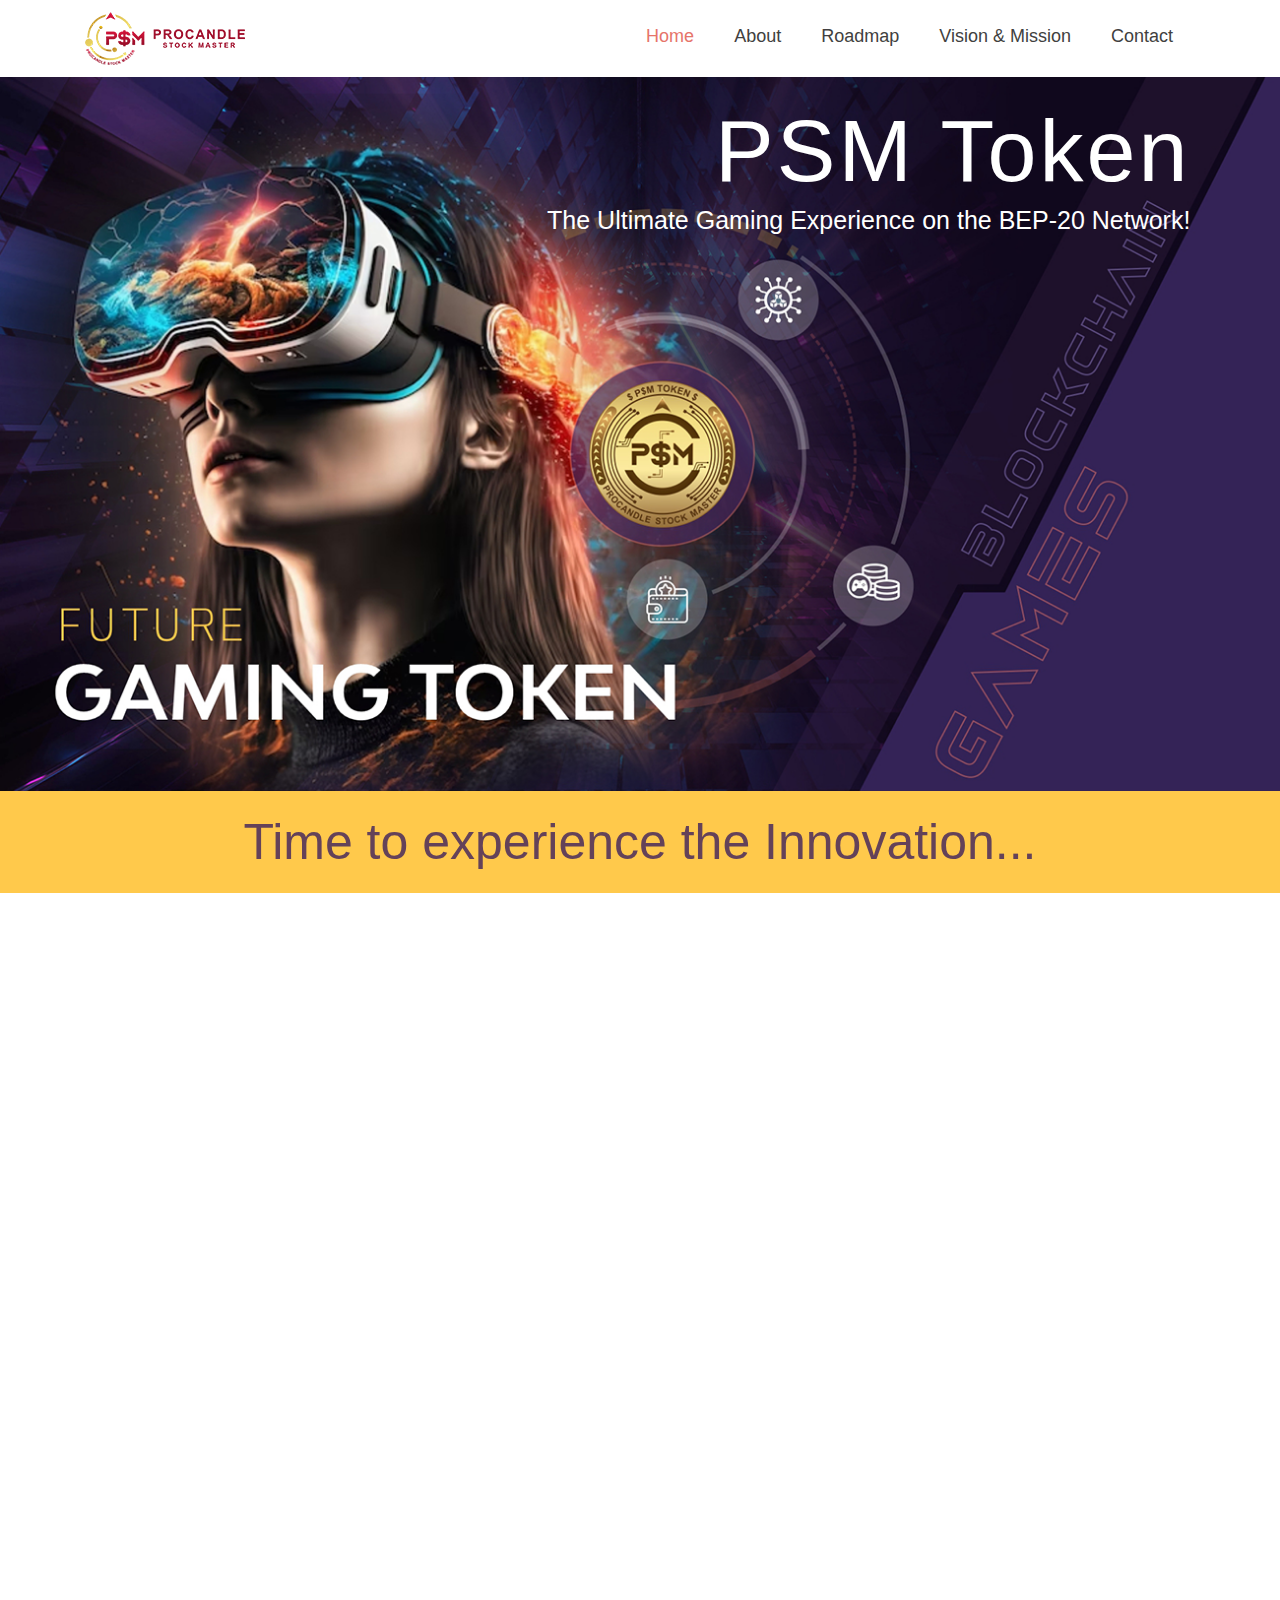
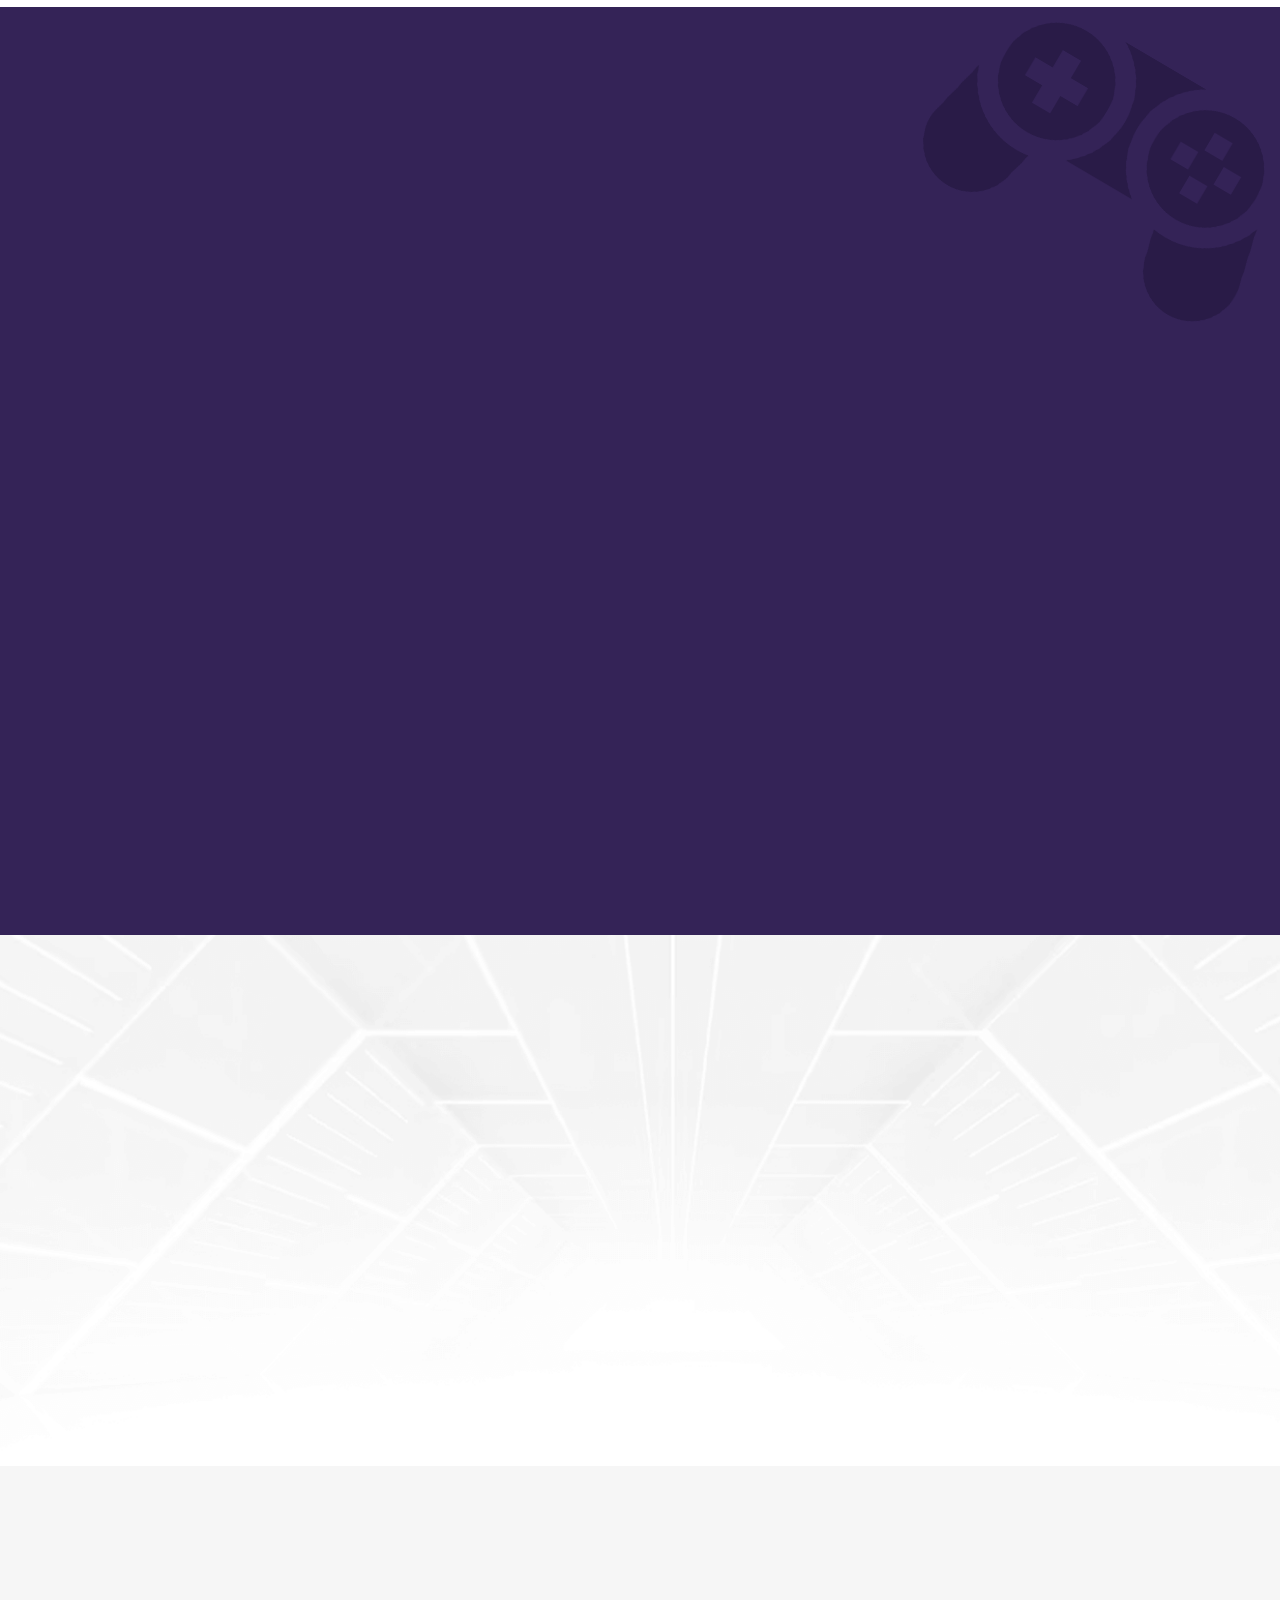
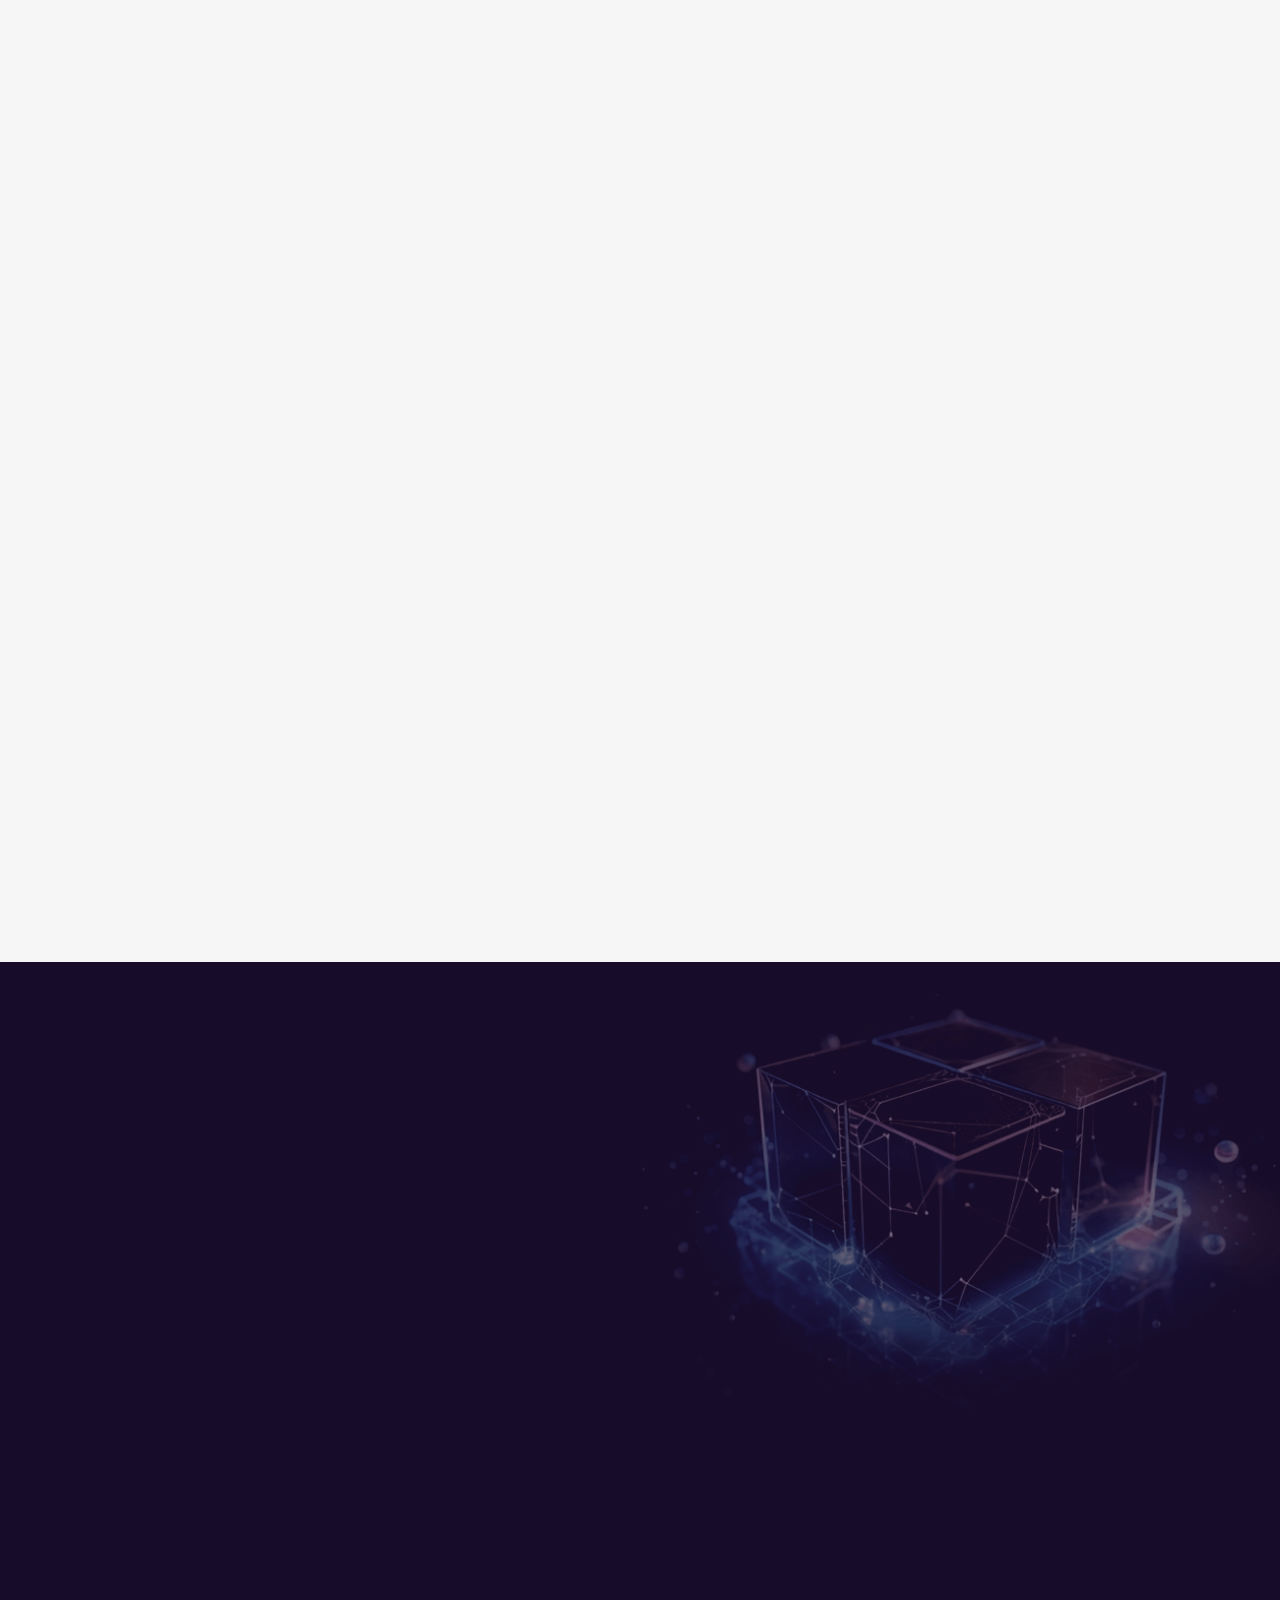
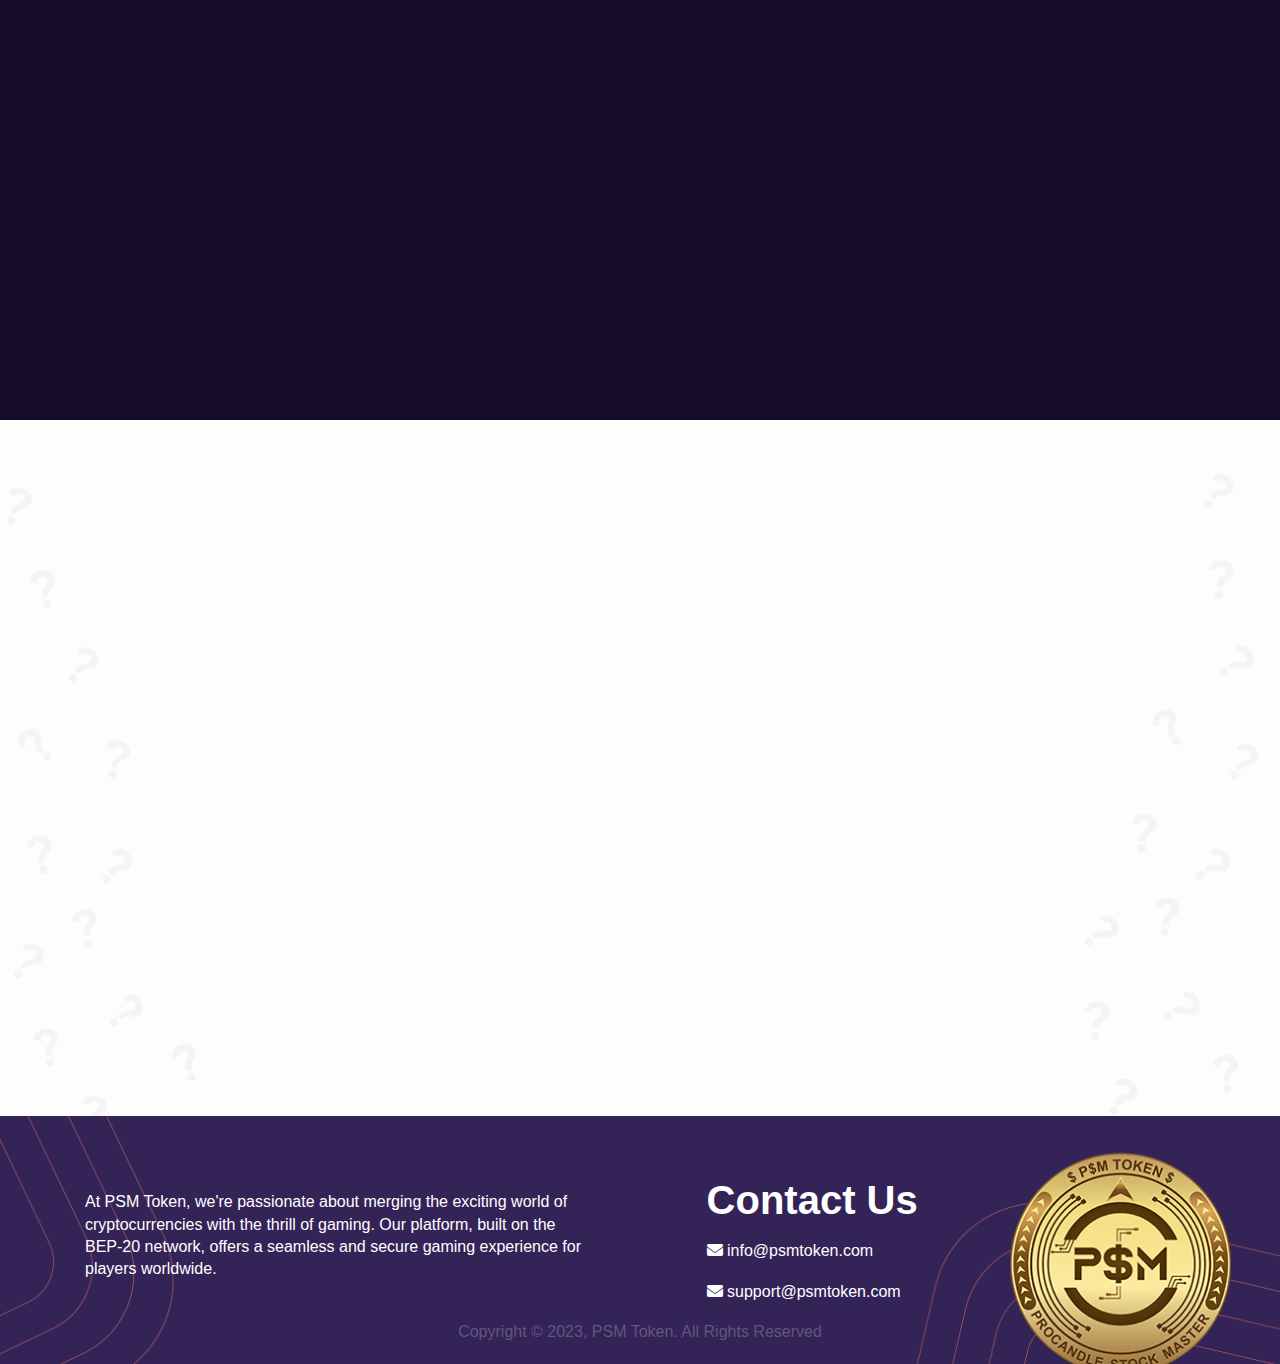
==== commit 0b45b085: "Project updated" ====
--- a/index.html
+++ b/index.html
@@ -7,9 +7,9 @@
 	<meta charset="UTF-8">
 	<meta name="viewport" content="width=device-width, initial-scale=1">
 	<link rel="profile" href="http://gmpg.org/xfn/11">
-	<title>Coinspark </title>
+	<title>PSM Token </title>
 	<meta name='robots' content='max-image-preview:large' />
-	<link rel="alternate" type="application/rss+xml" title="Coinspark"
+	<link rel="alternate" type="application/rss+xml" title="PSM Token"
 		href="https://demothemesflat.co/cyfoniikit/feed/" />
 	<link rel="stylesheet" href="https://cdnjs.cloudflare.com/ajax/libs/font-awesome/6.4.0/css/all.min.css">
 
@@ -18,7 +18,7 @@
 	<!-- Fonts  -->
 	<link rel="stylesheet" href="https://cdnjs.cloudflare.com/ajax/libs/animate.css/4.1.1/animate.min.css"/>
 
-	<link rel="alternate" type="application/rss+xml" title="Coinspark"
+	<link rel="alternate" type="application/rss+xml" title="PSM Token"
 		href="https://demothemesflat.co/cyfoniikit/comments/feed/" />
 	<script>
 		window._wpemojiSettings = { "baseUrl": "https:\/\/s.w.org\/images\/core\/emoji\/14.0.0\/72x72\/", "ext": ".png", "svgUrl": "https:\/\/s.w.org\/images\/core\/emoji\/14.0.0\/svg\/", "svgExt": ".svg", "source": { "concatemoji": "https:\/\/demothemesflat.co\/cyfoniikit\/wp-includes\/js\/wp-emoji-release.min.js?ver=6.2.2" } };
@@ -653,7 +653,7 @@
 																	href="index.html"
 																	class="logo-nav"> <img
 																		src="wp-content/images/00/Coinspark_HeaderLogo.png"
-																		alt="Coinspark"></a>
+																		alt="PSM Token"></a>
 															</div>
 															<div class="mainnav-mobi">
 																<div class="menu-container tf-menu-container">
@@ -689,13 +689,12 @@
 																					class="fa fa-angle-right"
 																					aria-hidden="true"></i></a>
 																		</li>
-																		<!-- <li id="menu-item-214"
+																		<li id="menu-item-214"
 																			class="menu-item menu-item-type-custom menu-item-object-custom menu-item-214">
 																			<a
-																				href="https://demothemesflat.co/cyfoniikit/?elementor_library=road-map">Road
-																				map<i class="fa fa-angle-right"
+																				href="template-kit/road-map/index.html">Roadmap<i class="fa fa-angle-right"
 																					aria-hidden="true"></i></a></li>
-																		<li id="menu-item-215"
+																	<!-- 	<li id="menu-item-215"
 																			class="menu-item menu-item-type-custom menu-item-object-custom menu-item-215">
 																			<a
 																				href="https://demothemesflat.co/cyfoniikit/?elementor_library=our-team">Team<i
@@ -703,10 +702,9 @@
 																					aria-hidden="true"></i></a></li> -->
 																		<li id="menu-item-216"
 																			class="menu-item menu-item-type-custom menu-item-object-custom menu-item-has-children menu-item-216">
-																			<a href="#">Explore<i
-																					class="fa fa-angle-right"
-																					aria-hidden="true"></i></a>
-																			<ul class="sub-menu">
+																			<a href="template-kit/visions-mission/index.html">Visions
+																				&#038; Mission</a>
+																			<!-- <ul class="sub-menu">
 																				<li id="menu-item-217"
 																					class="menu-item menu-item-type-custom menu-item-object-custom menu-item-217">
 																					<a
@@ -715,7 +713,7 @@
 																							class="fa fa-angle-right"
 																							aria-hidden="true"></i></a>
 																				</li>
-																				<!-- <li id="menu-item-218"
+																				 <li id="menu-item-218"
 																					class="menu-item menu-item-type-custom menu-item-object-custom menu-item-218">
 																					<a
 																						href="https://demothemesflat.co/cyfoniikit/?elementor_library=partners-investors">Partners
@@ -730,8 +728,8 @@
 																						&#038; Backers<i
 																							class="fa fa-angle-right"
 																							aria-hidden="true"></i></a>
-																				</li> -->
-																			</ul>
+																				</li>
+																			</ul> -->
 																		</li>
 																		<!-- <li id="menu-item-2522"
 																			class="menu-item menu-item-type-custom menu-item-object-custom menu-item-2522">
@@ -784,8 +782,7 @@
 																	</li>
 																	<li id="menu-item-214"
 																		class="menu-item menu-item-type-custom menu-item-object-custom menu-item-214">
-																		<a href="#">Road
-																			map<i class="fa fa-angle-right"
+																		<a href="template-kit/road-map/index.html">Roadmap<i class="fa fa-angle-right"
 																				aria-hidden="true"></i></a>
 																	</li>
 																	<!-- <li id="menu-item-215"
@@ -796,9 +793,8 @@
 																				aria-hidden="true"></i></a></li> -->
 																	<li id="menu-item-216"
 																		class="menu-item menu-item-type-custom menu-item-object-custom menu-item-has-children menu-item-216">
-																		<a href="#">Explore<i class="fa fa-angle-right"
-																				aria-hidden="true"></i></a>
-																		<ul class="sub-menu">
+																		<a href="template-kit/visions-mission/index.html">Vision & Mission</a>
+																		<!-- <ul class="sub-menu">
 																			<li id="menu-item-217"
 																				class="menu-item menu-item-type-custom menu-item-object-custom menu-item-217">
 																				<a
@@ -820,8 +816,8 @@
 																					href="https://demothemesflat.co/cyfoniikit/?elementor_library=advisors-backers">Advisors
 																					&#038; Backers<i
 																						class="fa fa-angle-right"
-																						aria-hidden="true"></i></a></li> -->
-																		</ul>
+																						aria-hidden="true"></i></a></li>
+																		</ul> -->
 																	</li>
 																	<!-- <li id="menu-item-2522"
 																		class="menu-item menu-item-type-custom menu-item-object-custom menu-item-2522">
@@ -903,7 +899,7 @@
 			<section id="mainbanner">
 				<div class="container">
 					<div id="mainbanner-text">
-						<h1>coinspark</h1>
+						<h1>PSM Token</h1>
 						<p style="font-weight: 100;">The Ultimate Gaming Experience on the BEP-20 Network!</p>
 					</div>
 				</div>
@@ -958,8 +954,8 @@
 										}
 									</style>
 									<img src="wp-content/images/02/Gamepad.png" alt="">
-									<h1 class="elementor-heading-title elementor-size-default">Welcome to Coinspark
-										(CPK)</h1>
+									<h1 class="elementor-heading-title elementor-size-default">Welcome to PSM Token
+										</h1>
 								</div>
 							</div>
 							<!-- <div class="elementor-element elementor-element-2005f31a elementor-widget__width-auto elementor-widget-tablet__width-inherit animated-slow elementor-invisible elementor-widget elementor-widget-heading"
@@ -1036,7 +1032,7 @@
 									<p>The Ultimate Gaming Experience on the BEP-20 Network!</p>
 									<p>Unleash your gaming potential and dive into a world of decentralized fun and
 										rewards like never before.</p>
-									<p>Welcome to Coinspark, where the gaming experience is elevated to new heights with
+									<p>Welcome to PSM Token, where the gaming experience is elevated to new heights with
 										innovation, creativity, and the seamless integration of blockchain technology.
 										Prepare to embark on a gaming journey like no other, where the possibilities are
 										boundless, and excitement knows no bounds.</p>
@@ -1583,7 +1579,7 @@
 										<img src="wp-content/images/03/02.png" class="animate__animated animate__fadeInRight animate__delay-2s">
 									</div>
 									<div id="homesec3-imgbg">
-										<img src="wp-content/images/03/01.png"  class="animate__animated animate__fadeInLeft animate__delay-2s" loading="lazy">
+										<img src="wp-content/images/03/01.png"  class="animate__animated animate__fadeInLeft animate__delay-2s" loading="lazy"  decoding="async">
 									</div>
 								</div>
 								<div id="homesec3-img">
@@ -1814,7 +1810,7 @@
 								data-settings="{&quot;_animation&quot;:&quot;fadeInUp&quot;,&quot;_animation_delay&quot;:140}"
 								data-widget_type="text-editor.default">
 								<div class="elementor-widget-container">
-									<p>Welcome to Coinspark's exhilarating world of decentralized gaming. Our platform
+									<p>Welcome to PSM Token exhilarating world of decentralized gaming. Our platform
 										offers a wide selection of blockchain-powered games designed to provide players
 										with an unparalleled gaming experience. Each game is built on the BEP-20
 										network, ensuring fast and secure transactions, while leveraging the power of
@@ -1881,8 +1877,7 @@
 									data-widget_type="heading.default">
 									<div class="elementor-widget-container">
 										<h1 class="elementor-heading-title elementor-size-default"
-											style="color: #46285a;">Why Choose Coinspark
-											?
+											style="color: #46285a;">Why Choose PSM Token?
 										</h1>
 									</div>
 								</div>
@@ -1974,7 +1969,7 @@
 											<div class="content ">
 
 												<h4 class="title"><a>BEP-20 <br> Compatibility</a></h4>
-												<div class="description">Coinspark operates on the BEP-20 network,
+												<div class="description">PSM Token operates on the BEP-20 network,
 													ensuring
 													fast and cost-effective transactions, allowing you to focus on the
 													games
@@ -2057,12 +2052,12 @@
 											</div>
 											<div class="content-only ">
 
-												<h4 class="title"><a href="#">Play to Earn</a></h4>
+												<h4 class="title">Play to Earn</h4>
 											</div>
 											<div class="content ">
 
-												<h4 class="title"><a href="#">Play to <br> Earn</a></h4>
-												<div class="description">Get rewarded for your gaming skills! Coinspark
+												<h4 class="title">Play to <br> Earn</h4>
+												<div class="description">Get rewarded for your gaming skills! PSM Token
 													enables players to earn valuable crypto rewards while enjoying their
 													favorite games.</div>
 
@@ -2104,7 +2099,7 @@
 									data-widget_type="heading.default">
 									<div class="elementor-widget-container">
 										<h1 class="elementor-heading-title elementor-size-default"
-											style="color: #342357; text-transform: uppercase;">Introducing Coinspark
+											style="color: #342357; text-transform: uppercase;">Introducing PSM Token
 										</h1>
 										<h4 style="color: #413f40; font-weight: 100;">Redefining the Gaming Landscape
 											with Blockchain Brilliance</h4>
@@ -2159,12 +2154,9 @@
 															href="../../wp-content/plugins/elementor/assets/css/widget-icon-list.min.css">
 														<ul class="elementor-icon-list-items">
 															<li class="elementor-icon-list-item">
-																<a href="#">
-
-																	<span class="elementor-icon-list-text">Unleash the
-																		Power
-																		of Blockchain:</span>
-																</a>
+																<span class="elementor-icon-list-text">Unleash the
+																	Power
+																	of Blockchain:</span>
 															</li>
 														</ul>
 													</div>
@@ -2174,7 +2166,7 @@
 													data-widget_type="heading.default">
 													<div class="elementor-widget-container">
 														<h5 class="elementor-heading-title elementor-size-default">
-															Coinspark
+															PSM Token
 															harnesses the potential of blockchain technology to
 															transform
 															the gaming experience. Embrace a decentralized world, where
@@ -2222,12 +2214,9 @@
 													<div class="elementor-widget-container">
 														<ul class="elementor-icon-list-items">
 															<li class="elementor-icon-list-item">
-																<a href="#">
-
-																	<span class="elementor-icon-list-text">Gaming
-																		without
-																		Boundaries: </span>
-																</a>
+																<span class="elementor-icon-list-text">Gaming
+																	without
+																	Boundaries: </span>
 															</li>
 														</ul>
 													</div>
@@ -2238,7 +2227,7 @@
 													<div class="elementor-widget-container">
 														<h5 class="elementor-heading-title elementor-size-default">With
 															our
-															BEP-20 network integration, Coinspark breaks down
+															BEP-20 network integration, PSM Token breaks down
 															geographical
 															barriers, allowing players from all corners of the globe to
 															come
@@ -2284,12 +2273,9 @@
 													<div class="elementor-widget-container">
 														<ul class="elementor-icon-list-items">
 															<li class="elementor-icon-list-item">
-																<a href="#">
-
-																	<span class="elementor-icon-list-text">True
-																		Ownership,
-																		Real Rewards:</span>
-																</a>
+																<span class="elementor-icon-list-text">True
+																	Ownership,
+																	Real Rewards:</span>
 															</li>
 														</ul>
 													</div>
@@ -2300,11 +2286,11 @@
 													<div class="elementor-widget-container">
 														<h5 class="elementor-heading-title elementor-size-default">Bid
 															farewell to the limitations of traditional gaming. On
-															Coinspark,
+															PSM Token,
 															you are the sole owner of your in-game assets, backed by the
 															security of blockchain. Reap the rewards of your gaming
 															prowess
-															through valuable CPK tokens that can be traded, sold, or
+															through valuable PSM tokens that can be traded, sold, or
 															held
 															for future growth.</h5>
 													</div>
@@ -2347,12 +2333,9 @@
 													<div class="elementor-widget-container">
 														<ul class="elementor-icon-list-items">
 															<li class="elementor-icon-list-item">
-																<a href="#">
-
-																	<span class="elementor-icon-list-text">A Treasure
-																		Trove
-																		of Games:</span>
-																</a>
+																<span class="elementor-icon-list-text">A Treasure
+																	Trove
+																	of Games:</span>
 															</li>
 														</ul>
 													</div>
@@ -2862,7 +2845,7 @@
 									data-widget_type="heading.default">
 									<div class="elementor-widget-container">
 										<h1 class="elementor-heading-title elementor-size-default"
-											style="color: #fcc64a; font-weight: 500; letter-spacing: 2px;">coinspark
+											style="color: #fcc64a; font-weight: 500; letter-spacing: 2px;">PSM Token
 										</h1>
 										<h4 class="elementor-heading-title elementor-size-default"
 											style="font-weight: 500;">"Where Gaming Meets Blockchain Brilliance"</h4>
@@ -2913,11 +2896,7 @@
 													<div class="elementor-widget-container">
 														<ul class="elementor-icon-list-items">
 															<li class="elementor-icon-list-item">
-																<a href="#">
-
-																	<span class="elementor-icon-list-text">Innovative
-																		Gameplay Mechanics</span>
-																</a>
+																<span class="elementor-icon-list-text">Innovative Gameplay Mechanics</span>
 															</li>
 														</ul>
 													</div>
@@ -2990,12 +2969,9 @@
 													<div class="elementor-widget-container">
 														<ul class="elementor-icon-list-items">
 															<li class="elementor-icon-list-item">
-																<a href="#">
-
-																	<span
+																<span
 																		class="elementor-icon-list-text">Cross-Platform
 																		Compatibility </span>
-																</a>
 															</li>
 														</ul>
 													</div>
@@ -3068,11 +3044,8 @@
 													<div class="elementor-widget-container">
 														<ul class="elementor-icon-list-items">
 															<li class="elementor-icon-list-item">
-																<a href="#">
-
-																	<span class="elementor-icon-list-text">Real-Time
-																		Tournaments</span>
-																</a>
+																<span class="elementor-icon-list-text">Real-Time
+																	Tournaments</span>
 															</li>
 														</ul>
 													</div>
@@ -3178,11 +3151,8 @@
 													<div class="elementor-widget-container">
 														<ul class="elementor-icon-list-items">
 															<li class="elementor-icon-list-item">
-																<a href="#">
-
-																	<span class="elementor-icon-list-text">Design &
-																		Development</span>
-																</a>
+																<span class="elementor-icon-list-text">Design &
+																	Development</span>
 															</li>
 														</ul>
 													</div>
@@ -3253,11 +3223,7 @@
 													<div class="elementor-widget-container">
 														<ul class="elementor-icon-list-items">
 															<li class="elementor-icon-list-item">
-																<a href="#">
-
-																	<span class="elementor-icon-list-text">Defi Gaming
-																		Integration</span>
-																</a>
+																<span class="elementor-icon-list-text">Defi Gaming Integration</span>
 															</li>
 														</ul>
 													</div>
@@ -3280,7 +3246,7 @@
 															Explore
 															the intersection of decentralized finance (DeFi) and gaming,
 															as
-															Coinspark introduces innovative ways to earn, invest, and
+															PSM Token introduces innovative ways to earn, invest, and
 															trade
 															within the gaming ecosystem.
 														</h5>
@@ -4412,7 +4378,7 @@
 																									<span
 																										class="ekit-accordion-title">01.
 																										What is
-																										Coinspark,
+																										PSM Token,
 																										and how does it
 																										differ from
 																										traditional
@@ -4449,7 +4415,7 @@
 
 																								<div
 																									class="elementskit-card-body ekit-accordion--content">
-																									<p>Coinspark is a
+																									<p>PSM Token is a
 																										blockchain-based
 																										gaming platform
 																										that
@@ -4487,7 +4453,7 @@
 																									<span
 																										class="ekit-accordion-title">02.
 																										How can I earn
-																										CPK
+																										PSM
 																										tokens through
 																										gaming?</span>
 
@@ -4521,7 +4487,7 @@
 
 																								<div
 																									class="elementskit-card-body ekit-accordion--content">
-																									<p>You can earn CPK
+																									<p>You can earn PSM
 																										tokens by
 																										participating in
 																										games,
@@ -4535,7 +4501,7 @@
 																										rewarding
 																										activities
 																										within the
-																										Coinspark
+																										PSM Token
 																										ecosystem.</p>
 																								</div>
 
@@ -4558,7 +4524,7 @@
 																										class="ekit-accordion-title">03.
 																										Are my in-game
 																										assets secure on
-																										Coinspark?</span>
+																										PSM Token?</span>
 
 
 																									<div
@@ -4713,7 +4679,7 @@
 																										What is the
 																										significance of
 																										NFTs
-																										in Coinspark
+																										in PSM Token
 																										gaming?</span>
 
 
@@ -4749,7 +4715,7 @@
 																									<p>NFTs
 																										(Non-Fungible
 																										Tokens) in
-																										Coinspark
+																										PSM Token
 																										add uniqueness
 																										and
 																										scarcity to
@@ -4784,7 +4750,7 @@
 																										How do I join or
 																										create a guild
 																										on
-																										Coinspark?</span>
+																										PSM Token?</span>
 																									<div
 																										class="ekit_accordion_icon_group">
 																										<div
@@ -4846,10 +4812,10 @@
 
 																									<span
 																										class="ekit-accordion-title">07.
-																										Can I use CPK
+																										Can I use PSM
 																										tokens
 																										outside the
-																										Coinspark
+																										PSM Token
 																										platform?</span>
 
 
@@ -4883,7 +4849,7 @@
 																								<div
 																									class="elementskit-card-body ekit-accordion--content">
 																									<p>Yes, you can use
-																										CPK
+																										PSM
 																										tokens in
 																										various
 																										ways, including
@@ -4917,7 +4883,7 @@
 																									<span
 																										class="ekit-accordion-title">08.
 																										How does
-																										Coinspark
+																										PSM Token
 																										foster a global
 																										gaming
 																										community?</span>
@@ -4952,7 +4918,7 @@
 
 																								<div
 																									class="elementskit-card-body ekit-accordion--content">
-																									<p>Coinspark breaks
+																									<p>PSM Token breaks
 																										geographical
 																										barriers,
 																										allowing
@@ -6967,7 +6933,7 @@
 																data-id="1c0df9db" data-element_type="widget"
 																data-widget_type="image.default">
 																<div class="elementor-widget-container">
-																	<a href="#">
+																	<a href="index.html">
 																		<img src="wp-content/images/Footer/FooterLogo.png"
 																			class="attachment-full size-full wp-image-13"
 																			alt="" loading="lazy"
@@ -6977,7 +6943,7 @@
 																</div>
 
 																<div style="margin-top: 4%;">
-																	<p>At Coinspark, we're passionate about merging the
+																	<p>At PSM Token, we're passionate about merging the
 																		exciting world of cryptocurrencies with the
 																		thrill of gaming. Our platform, built on the
 																		BEP-20 network, offers a seamless and secure
@@ -6993,9 +6959,9 @@
 															<div>
 																<h3>Contact Us</h3>
 																<p><i aria-hidden="true" class="fa fa-envelope"></i>
-																	info@coinspark.com</p>
+																	info@psmtoken.com</p>
 																<p><i aria-hidden="true" class="fa fa-envelope"></i>
-																	support@coinspark.com</p>
+																	support@psmtoken.com</p>
 															</div>
 															<!-- <div class="elementor-element elementor-element-5b84ffde e-grid-align-right e-grid-align-mobile-center e-grid-align-tablet-center elementor-shape-rounded elementor-grid-0 elementor-widget elementor-widget-social-icons"
 																data-id="5b84ffde" data-element_type="widget"
@@ -7064,7 +7030,7 @@
 																<div class="elementor-widget-container">
 																	<h4
 																		class="elementor-heading-title elementor-size-default">
-																		Copyright © 2023, Coinspark. All Rights Reserved
+																		Copyright © 2023, PSM Token. All Rights Reserved
 																	</h4>
 																</div>
 															</div>
--- a/wp-content/plugins/themesflat-addons-for-elementor/assets/css/tf-style3781.css
+++ b/wp-content/plugins/themesflat-addons-for-elementor/assets/css/tf-style3781.css
@@ -391,7 +391,7 @@
 .tf-carousel-box .owl-dots .owl-dot {
     width: 10px;
     height: 10px;
-    background: #0080f0;
+    background: #3e227b;
     display: inline-block;
     margin: 0 5px;
     -webkit-transition: all 0.3s ease-in-out;
@@ -401,10 +401,16 @@
     transition: all 0.3s ease-in-out;
 }
 
-.tf-carousel-box.has-carousel.no-bullets .owl-dots,
+.tf-carousel-box .owl-dots .active{
+    background: #8e5af4;
+    width: 12px;
+    height: 12px;
+}
+
+/* .tf-carousel-box.has-carousel.no-bullets .owl-dots,
 .tf-carousel-box.no-bullets .owl-dots {
     display: none;
-}
+} */
 
 .tf-carousel-box.has-carousel.has-bullets .owl-dots {
     display: block;
--- a/wp-content/uploads/elementor/css/post-223f4da.css
+++ b/wp-content/uploads/elementor/css/post-223f4da.css
@@ -5386,6 +5386,7 @@
     top: -37px;
     left: 56px;
 }
+
 /* @keyframes slidein {
     from {
       margin-left: 100%;
@@ -5479,7 +5480,15 @@
         height: 204px;
     }
     #mainbanner-text{
+        right: 5%;
+        top: 73px;
+    }
+    #mainbanner-text p{
         display: none;
+    }
+    #mainbanner-text h1{
+        font-size: 25px;
+        text-transform: uppercase;
     }
     #homesec2 p{
         font-size: 20px;
@@ -5487,6 +5496,9 @@
     }
     #homesec2{
         padding: 10px 0px;
+    }
+    #homesec2 p{
+        font-weight: 600;
     }
     .elementor-element-4ba70286 .elementor-element-393c5dd8, .elementor-element-4ba70286 .elementor-element-4b670bbe{
         width: 100%;
@@ -5526,7 +5538,8 @@
         margin-left: -5px;
     }
     #elementor-element-67e1b89b-gamepad{
-        top: 594px;
+        top: 580px;
+        text-align: end;
     }
     #elementor-element-67e1b89b-gamepad img{
         width: 60%;
--- a/wp-content/uploads/elementor/css/post-288e15.css
+++ b/wp-content/uploads/elementor/css/post-288e15.css
@@ -83,14 +83,14 @@
 .elementor-28 .elementor-element.elementor-element-39375b45 .elementskit-accordion.accoedion-primary .elementskit-card .elementskit-card-header>.elementskit-btn-link[aria-expanded="true"],
 .elementor-28 .elementor-element.elementor-element-39375b45 .elementskit-accordion .elementskit-card-header>.elementskit-btn-link[aria-expanded=true],
 .elementor-28 .elementor-element.elementor-element-39375b45 .elementskit-accordion.floating-style .elementskit-card .elementskit-btn-link[aria-expanded="true"] {
-    background-color: transparent;
-    background-image: linear-gradient(89.96deg, var(--e-global-color-secondary) 20%, var(--e-global-color-0c2806d) 100%);
+    background-color: #ffc94b;
+    /* background-image: linear-gradient(89.96deg, var(--e-global-color-secondary) 20%, var(--e-global-color-0c2806d) 100%); */
 }
 
 .elementor-28 .elementor-element.elementor-element-39375b45 .elementskit-accordion .elementskit-card .elementskit-card-header>.elementskit-btn-link[aria-expanded="true"] {
     border-style: solid;
     border-width: 1px 1px 1px 1px;
-    border-color: var(--e-global-color-secondary);
+    border-color: #ffc94b;
 }
 
 .elementor-28 .elementor-element.elementor-element-39375b45 .elementskit-accordion .elementskit-card-body p,
@@ -104,6 +104,7 @@
 
 .elementor-28 .elementor-element.elementor-element-39375b45 .elementskit-accordion .elementskit-card-body {
     padding: 16px 16px 10px 16px;
+    color: #000;
 }
 
 .elementor-28 .elementor-element.elementor-element-39375b45 .ekit_accordion_icon_group,
--- a/wp-content/uploads/elementor/css/post-196f779.css
+++ b/wp-content/uploads/elementor/css/post-196f779.css
@@ -48,7 +48,7 @@
 .elementor-196 .elementor-element.elementor-element-5f6c3850 {
     margin-top: 0px;
     margin-bottom: 0px;
-    padding: 43px 0px 0px 0px;
+    padding: 32px 0px 0px 0px;
 }
 
 .elementor-196 .elementor-element.elementor-element-354252ac>.elementor-element-populated {
@@ -73,7 +73,7 @@
 }
 
 .elementor-196 .elementor-element.elementor-element-441ba238>.elementor-element-populated {
-    margin: 12px 0px 0px 0px;
+    margin: 0px 0px 0px 0px;
     --e-column-margin-right: 0px;
     --e-column-margin-left: 0px;
     padding: 0px 5px 0px 5px;
@@ -158,7 +158,7 @@
 
 .elementor-196 .elementor-element.elementor-element-4786e378>.elementor-widget-container {
     margin: 0px 0px 0px 0px;
-    padding: 12px 0px 0px 0px;
+    padding: 0px 0px 0px 0px;
 }
 
 .elementor-196 .elementor-element.elementor-element-13f5ab50>.elementor-element-populated {
@@ -372,9 +372,9 @@
         padding: 20px 0px 0px 0px;
     }
 
-    .elementor-196 .elementor-element.elementor-element-1c0df9db {
+    /* .elementor-196 .elementor-element.elementor-element-1c0df9db {
         text-align: center;
-    }
+    } */
 
     .elementor-196 .elementor-element.elementor-element-441ba238>.elementor-element-populated {
         margin: 15px 0px 0px 0px;
@@ -417,7 +417,7 @@
 
     .elementor-196 .elementor-element.elementor-element-13f5ab50 {
         width: 50%;
-        padding: 0px 6%;
+        padding: 20px 6% 0px 6%;
     }
 }
 
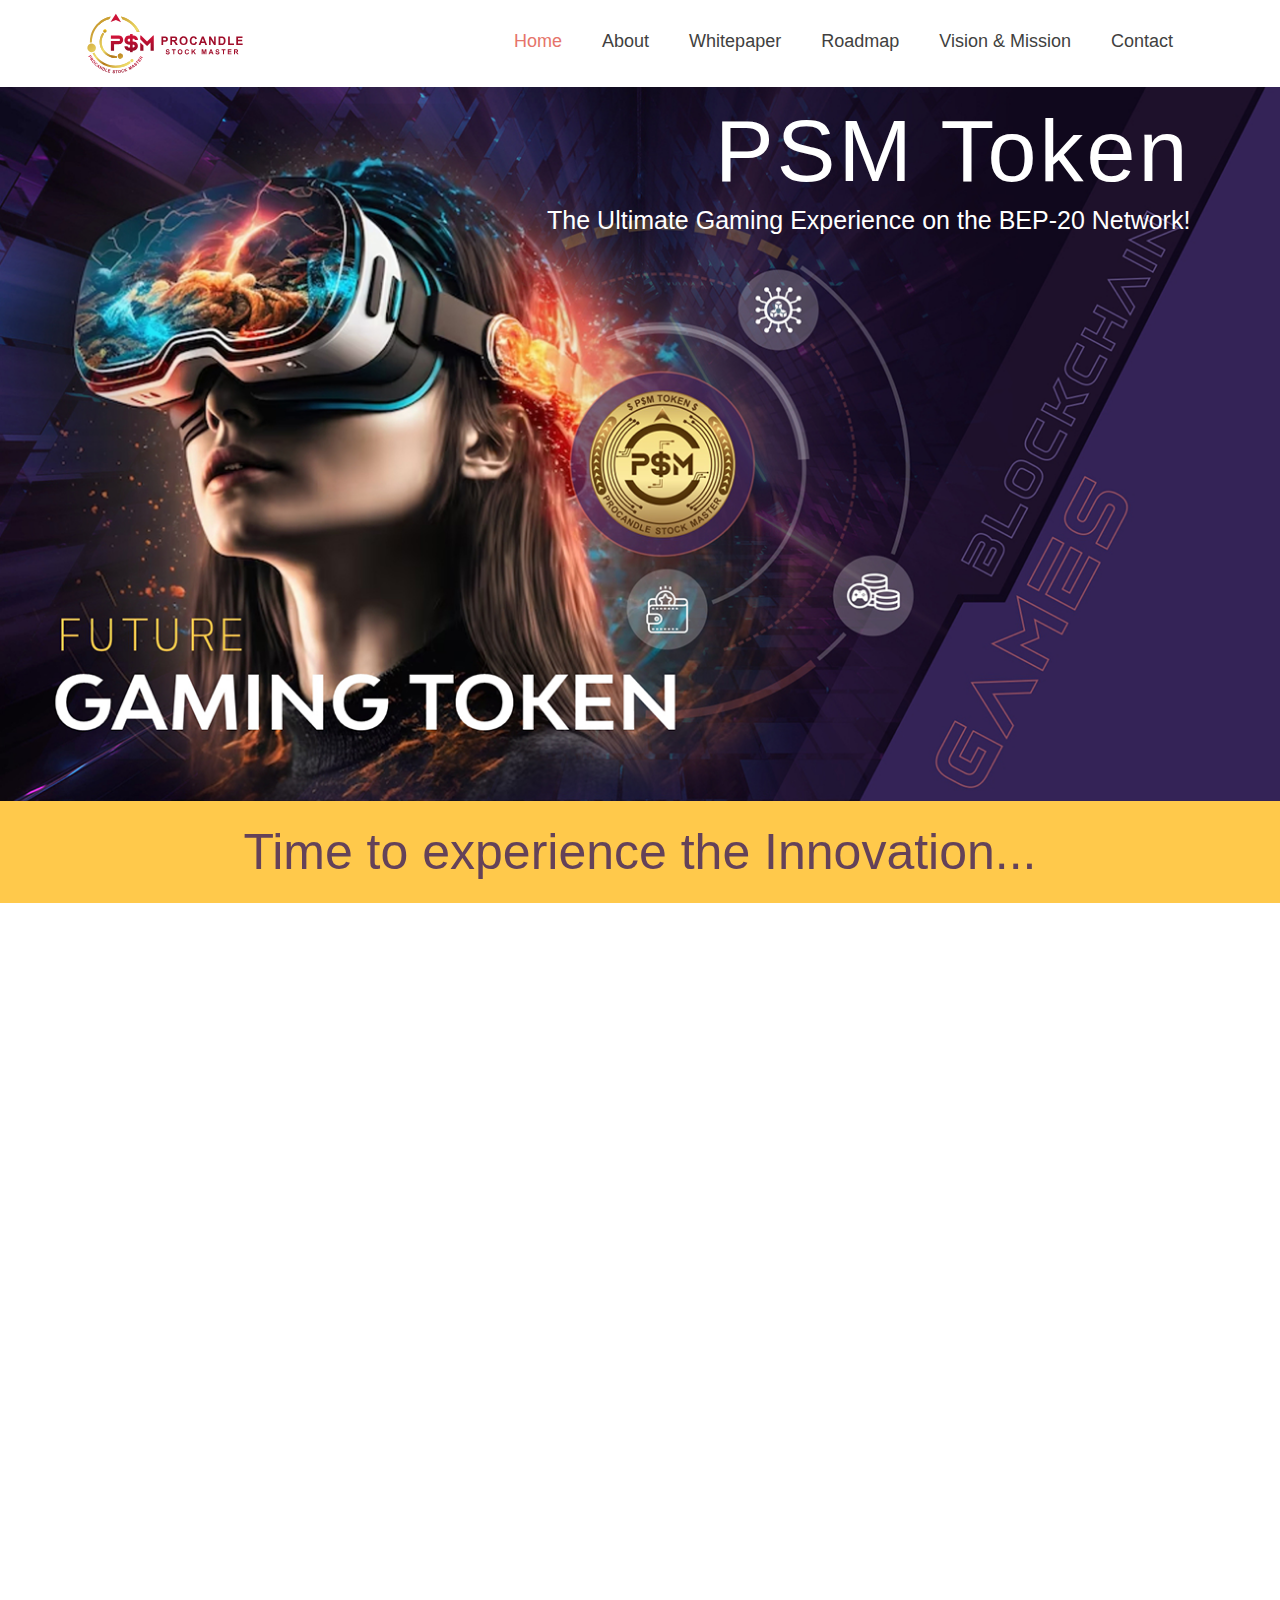
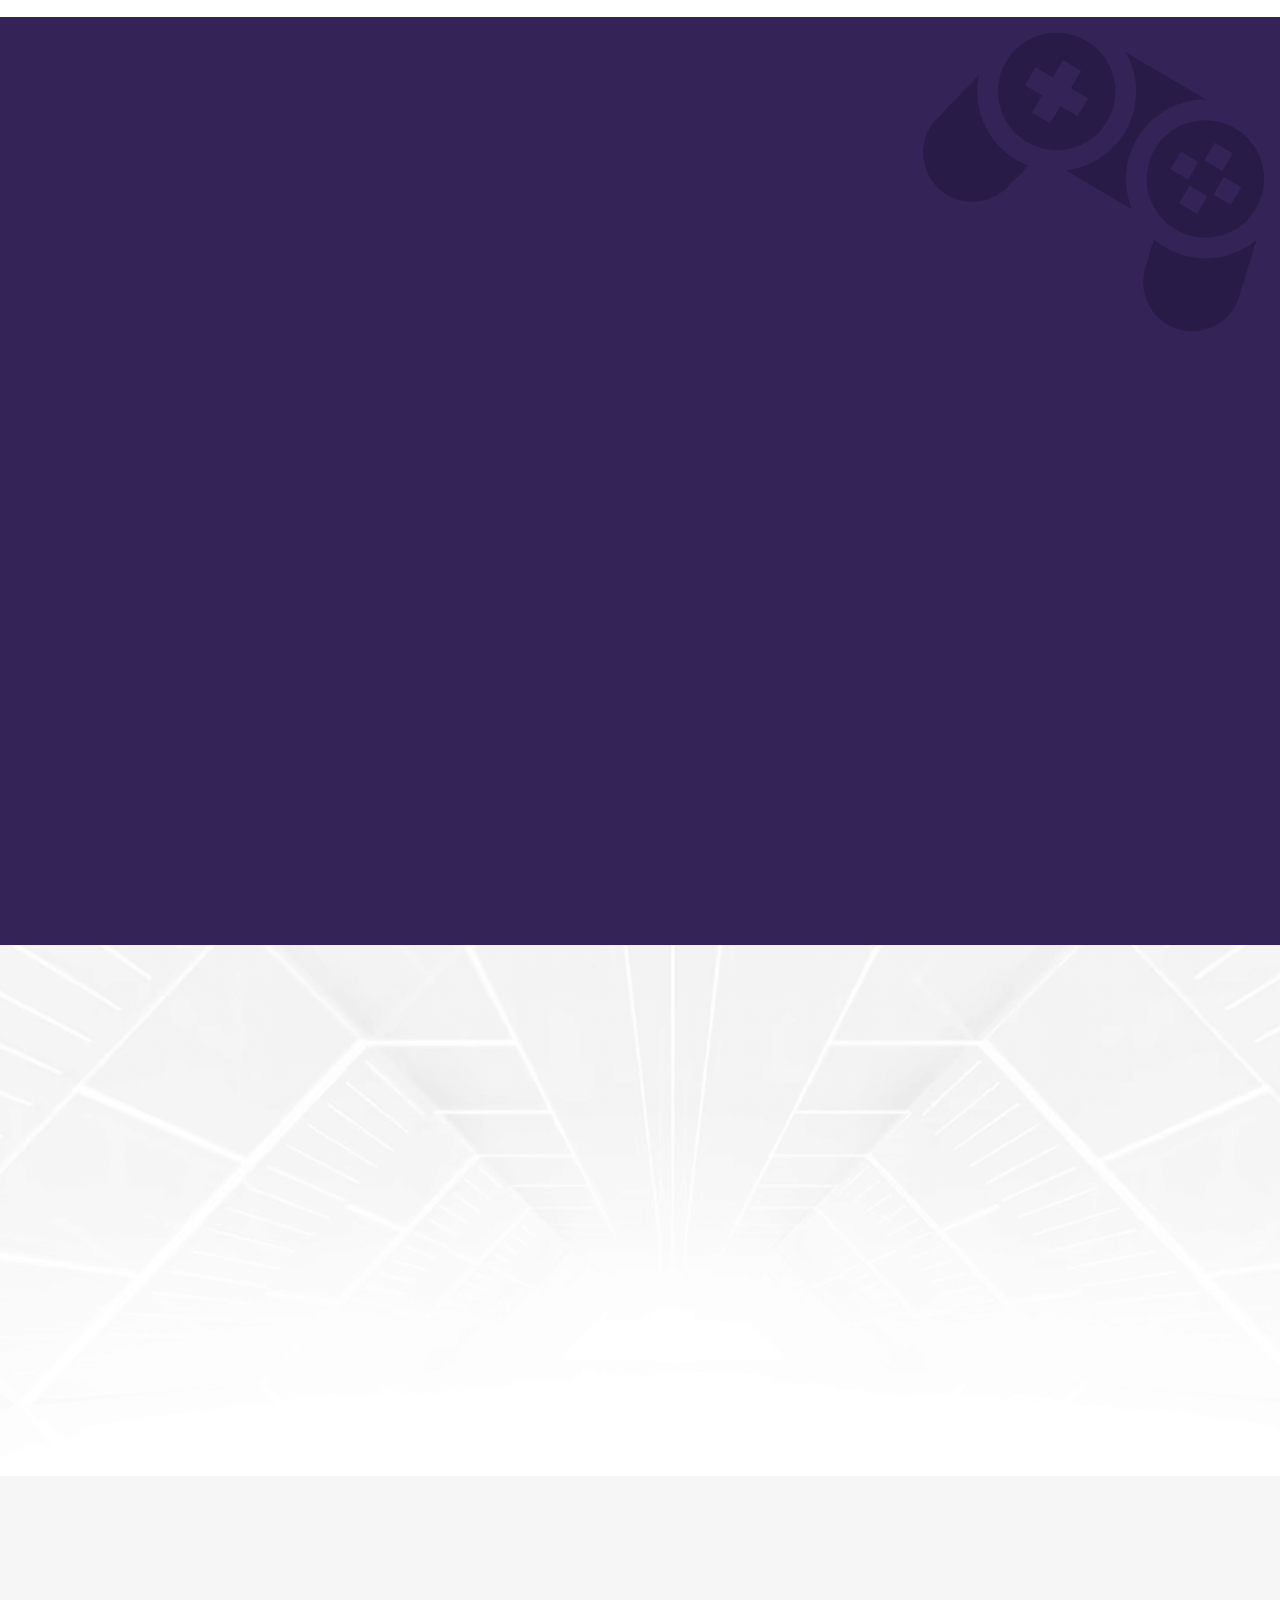
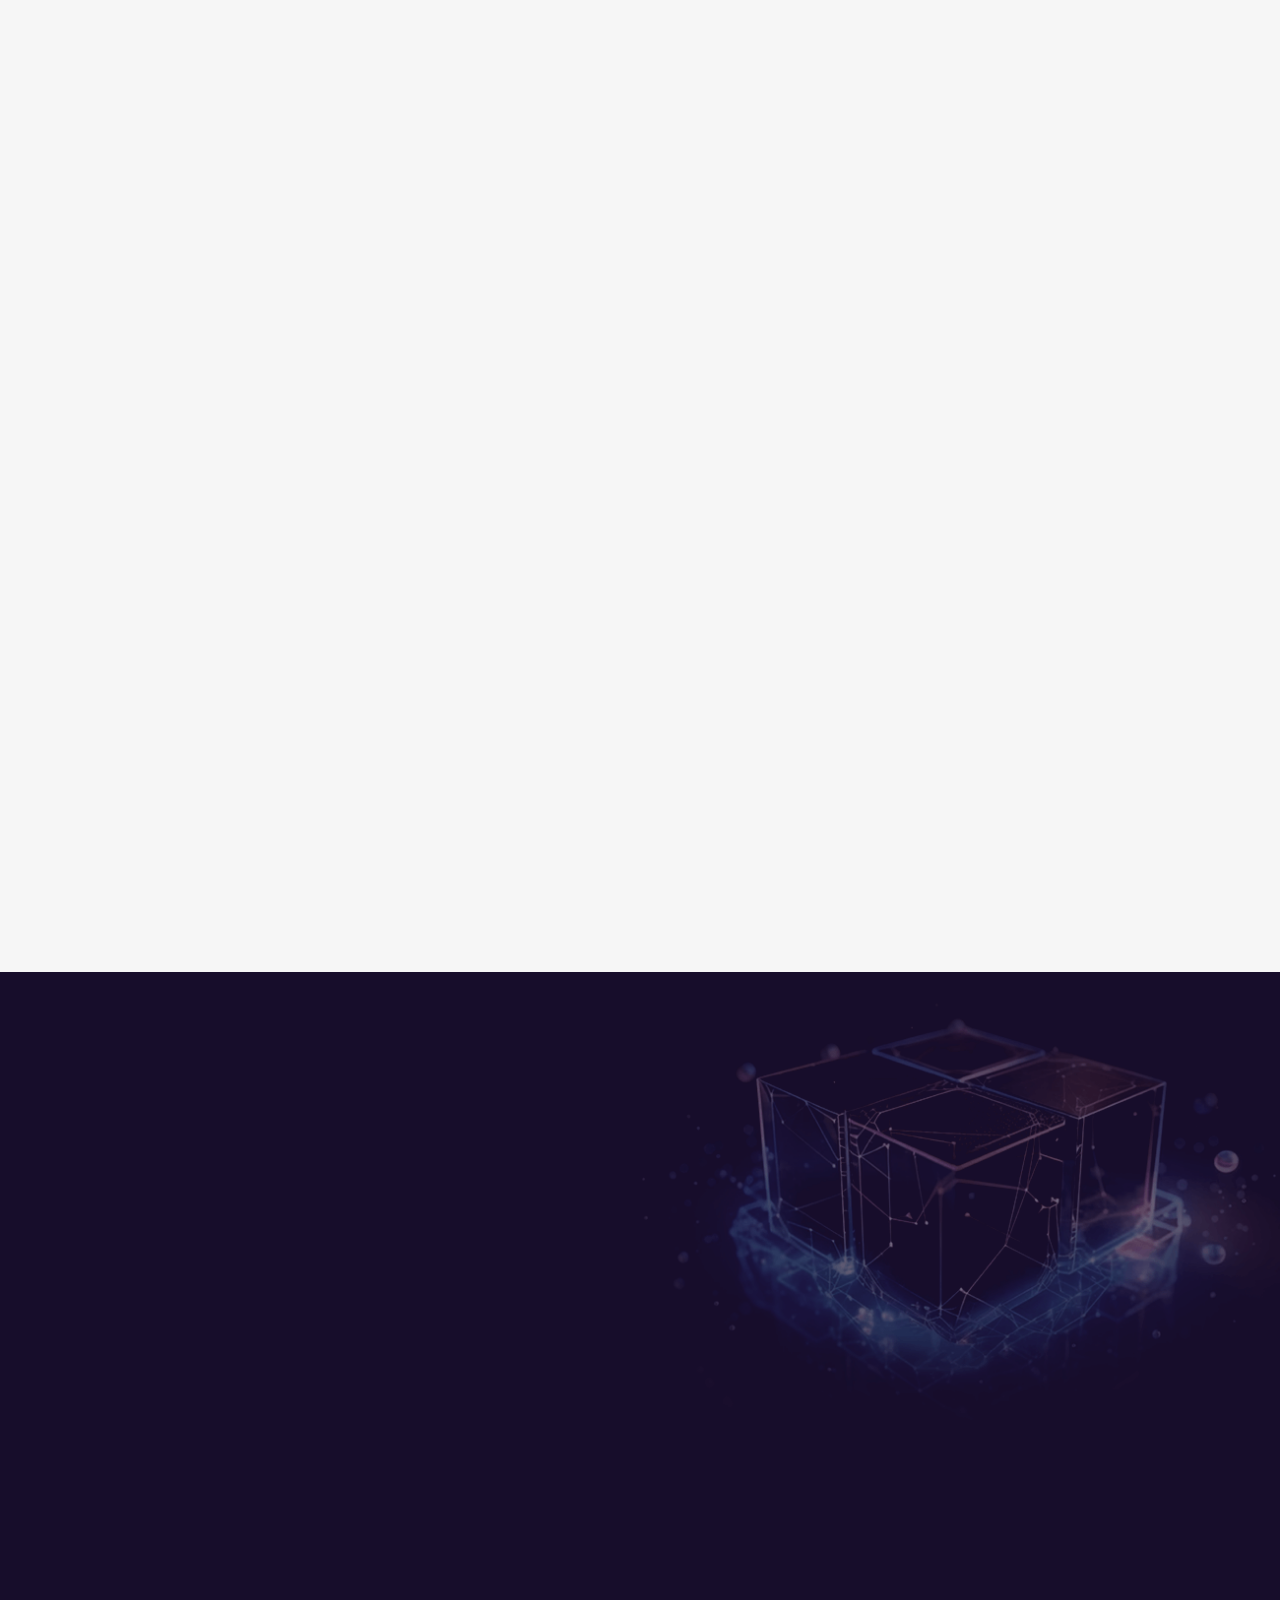
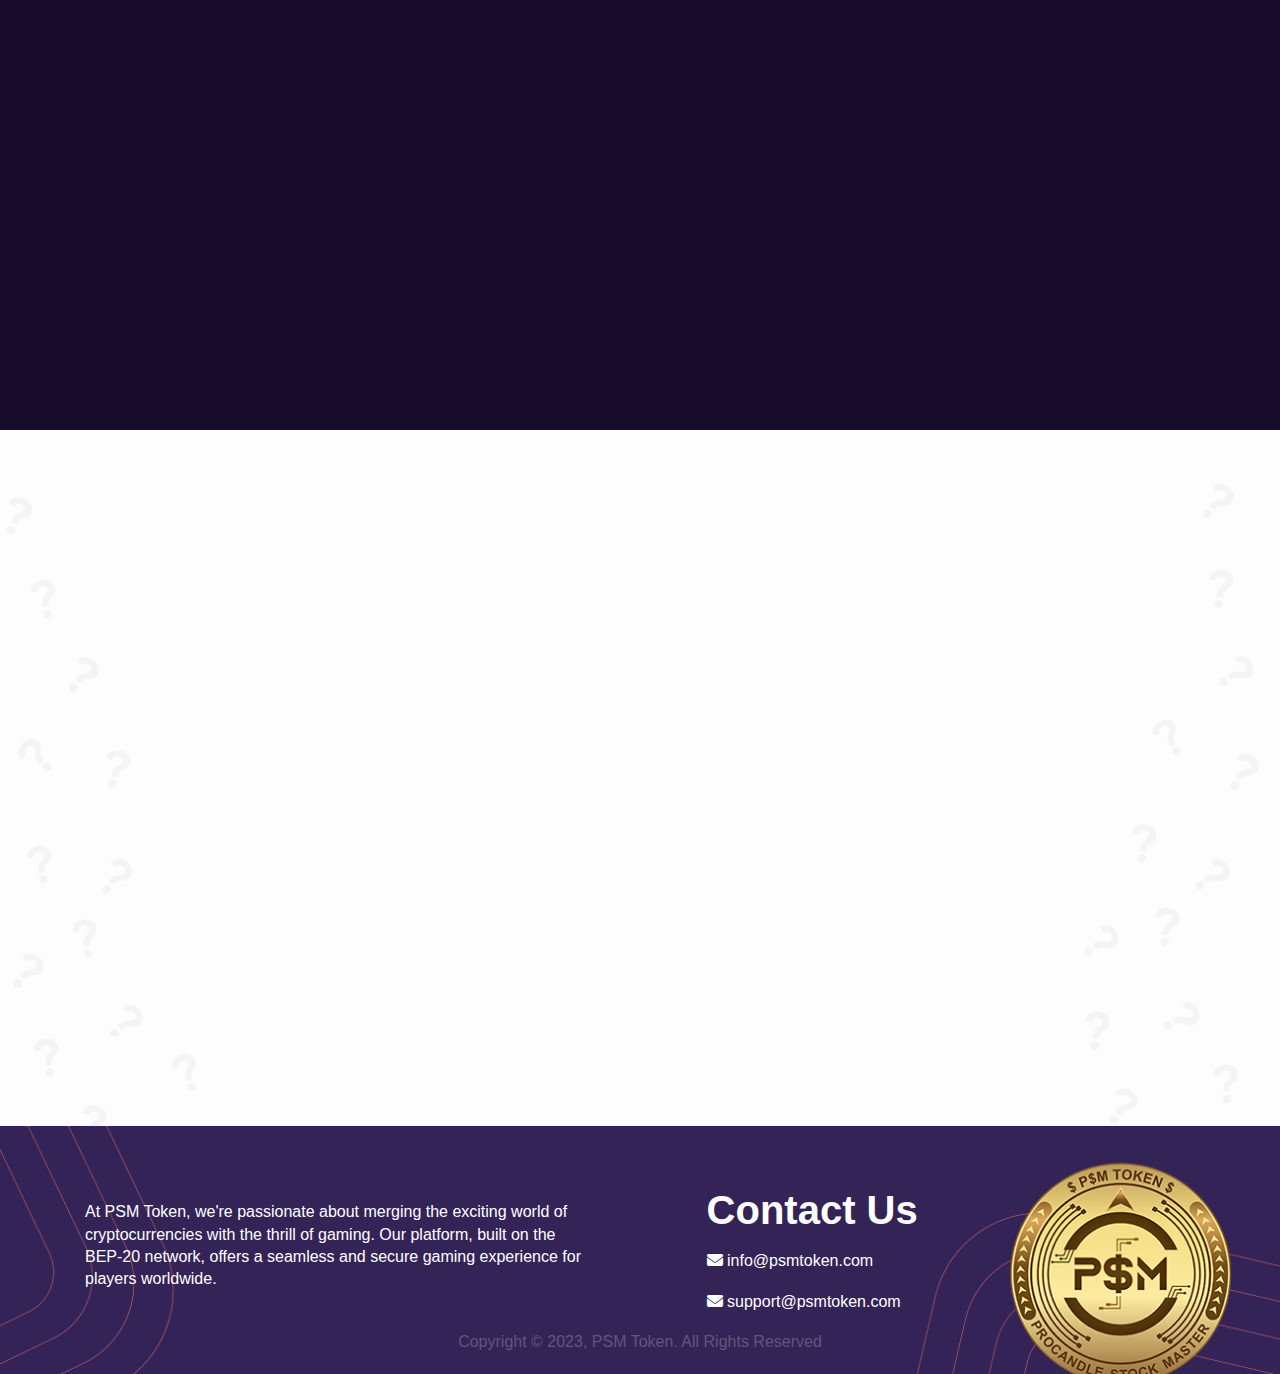
==== commit bb509723: "Whitepaper design updated" ====
--- a/index.html
+++ b/index.html
@@ -622,7 +622,7 @@
 														}
 
 														.elementor-widget-image a img[src$=".svg"] {
-															width: 48px
+															width: 160px
 														}
 
 														.elementor-widget-image img {
@@ -631,7 +631,7 @@
 														}
 													</style> <a href="index.html">
 														<img width="160" height="38"
-															src="wp-content/images/00/Coinspark_HeaderLogo.png"
+															src="wp-content/images/00/PSM_Logo_final.svg"
 															class="attachment-full size-full wp-image-13" alt=""
 															loading="lazy" sizes="(max-width: 160px) 100vw, 160px" />
 													</a>
@@ -652,7 +652,7 @@
 															<div class="wrap-logo-nav"><a
 																	href="index.html"
 																	class="logo-nav"> <img
-																		src="wp-content/images/00/Coinspark_HeaderLogo.png"
+																		src="wp-content/images/00/PSM_Logo_final.svg"
 																		alt="PSM Token"></a>
 															</div>
 															<div class="mainnav-mobi">
@@ -689,6 +689,11 @@
 																					class="fa fa-angle-right"
 																					aria-hidden="true"></i></a>
 																		</li>
+																		<li id="menu-item-214"
+																			class="menu-item menu-item-type-custom menu-item-object-custom menu-item-214">
+																			<a
+																				href="./wp-content/images/PSM_Whitepaper.pdf" target="_blank">Whitepaper<i class="fa fa-angle-right"
+																					aria-hidden="true"></i></a></li>
 																		<li id="menu-item-214"
 																			class="menu-item menu-item-type-custom menu-item-object-custom menu-item-214">
 																			<a
@@ -778,6 +783,11 @@
 																		class="menu-item menu-item-type-custom menu-item-object-custom menu-item-213">
 																		<a href="./template-kit/about-us/index.html">About<i
 																				class="fa fa-angle-right"
+																				aria-hidden="true"></i></a>
+																	</li>
+																	<li id="menu-item-214"
+																		class="menu-item menu-item-type-custom menu-item-object-custom menu-item-214">
+																		<a href="./wp-content/images/PSM_Whitepaper.pdf" target="_blank">Whitepaper<i class="fa fa-angle-right"
 																				aria-hidden="true"></i></a>
 																	</li>
 																	<li id="menu-item-214"
@@ -6934,8 +6944,8 @@
 																data-widget_type="image.default">
 																<div class="elementor-widget-container">
 																	<a href="index.html">
-																		<img src="wp-content/images/Footer/FooterLogo.png"
-																			class="attachment-full size-full wp-image-13"
+																		<img src="wp-content/images/00/PSM_Logo_White__final.svg"
+																			class="attachment-full size-full wp-image-13" width="247px"
 																			alt="" loading="lazy"
 																			sizes="(max-width: 160px) 100vw, 160px" />
 																	</a>
--- a/wp-content/uploads/elementor/css/post-196f779.css
+++ b/wp-content/uploads/elementor/css/post-196f779.css
@@ -65,6 +65,7 @@
 
 .elementor-196 .elementor-element.elementor-element-1c0df9db img {
     border-radius: 0px 0px 0px 0px;
+    width: 233px;
 }
 
 .elementor-196 .elementor-element.elementor-element-1c0df9db>.elementor-widget-container {
@@ -433,4 +434,10 @@
     .elementor-196 .elementor-element.elementor-element-13f5ab50 {
         width: 50%;
     }
+}
+
+@media only screen and (min-width: 1550px) {
+    .elementor-196 .elementor-element.elementor-element-5d9dbde{
+        padding: 55px 0px;
+    }
 }